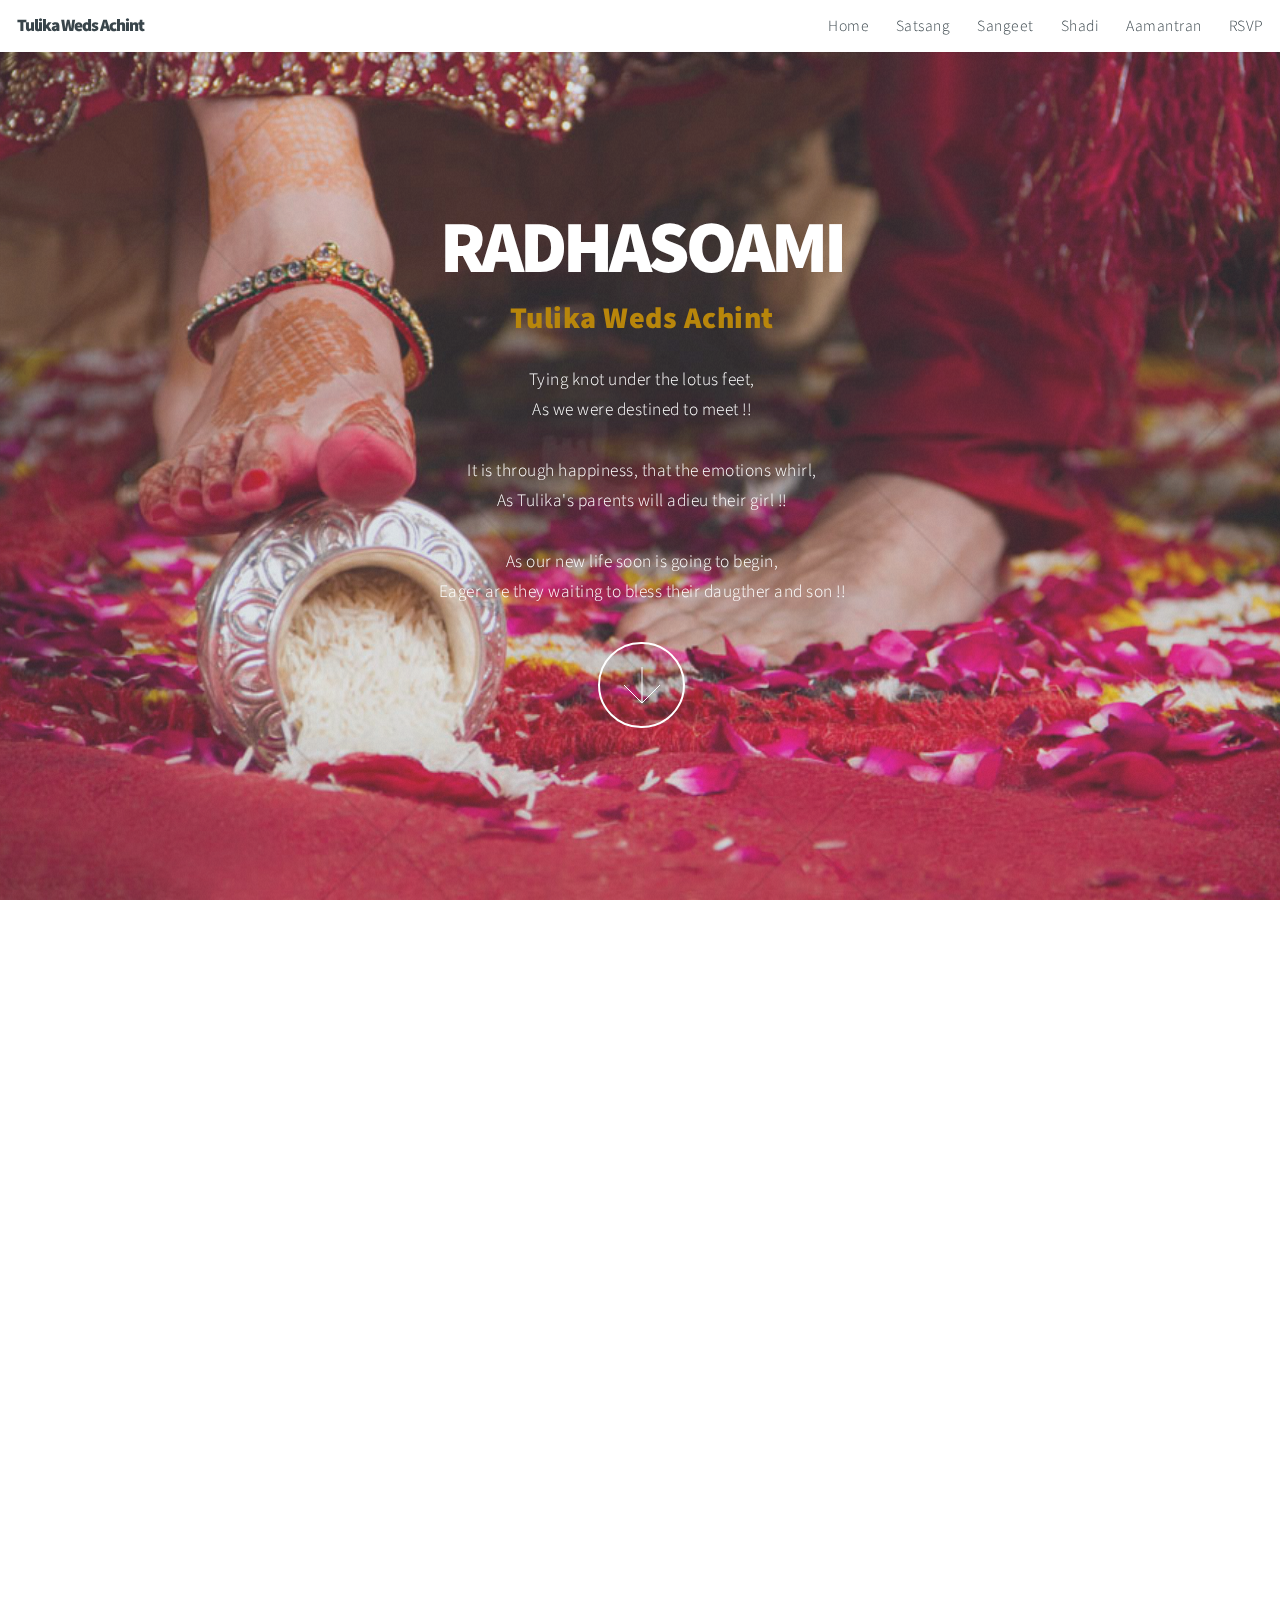
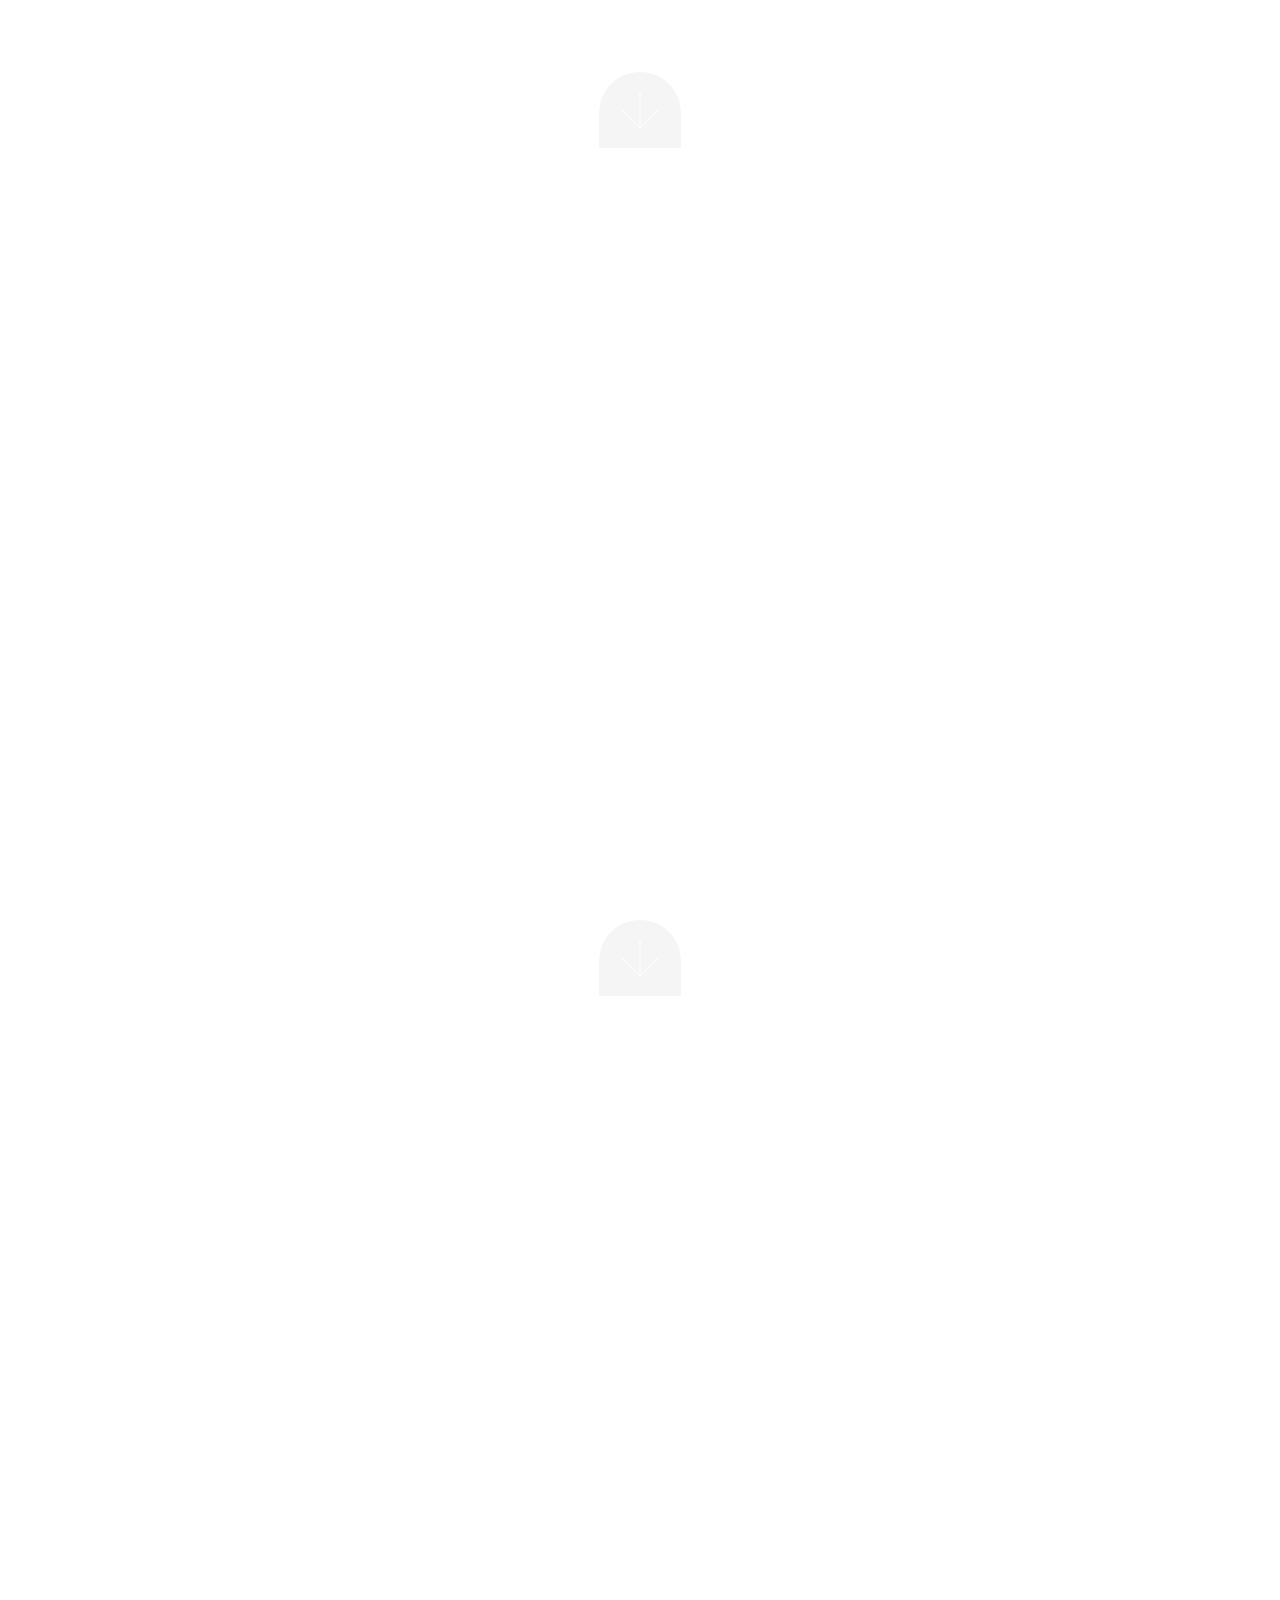
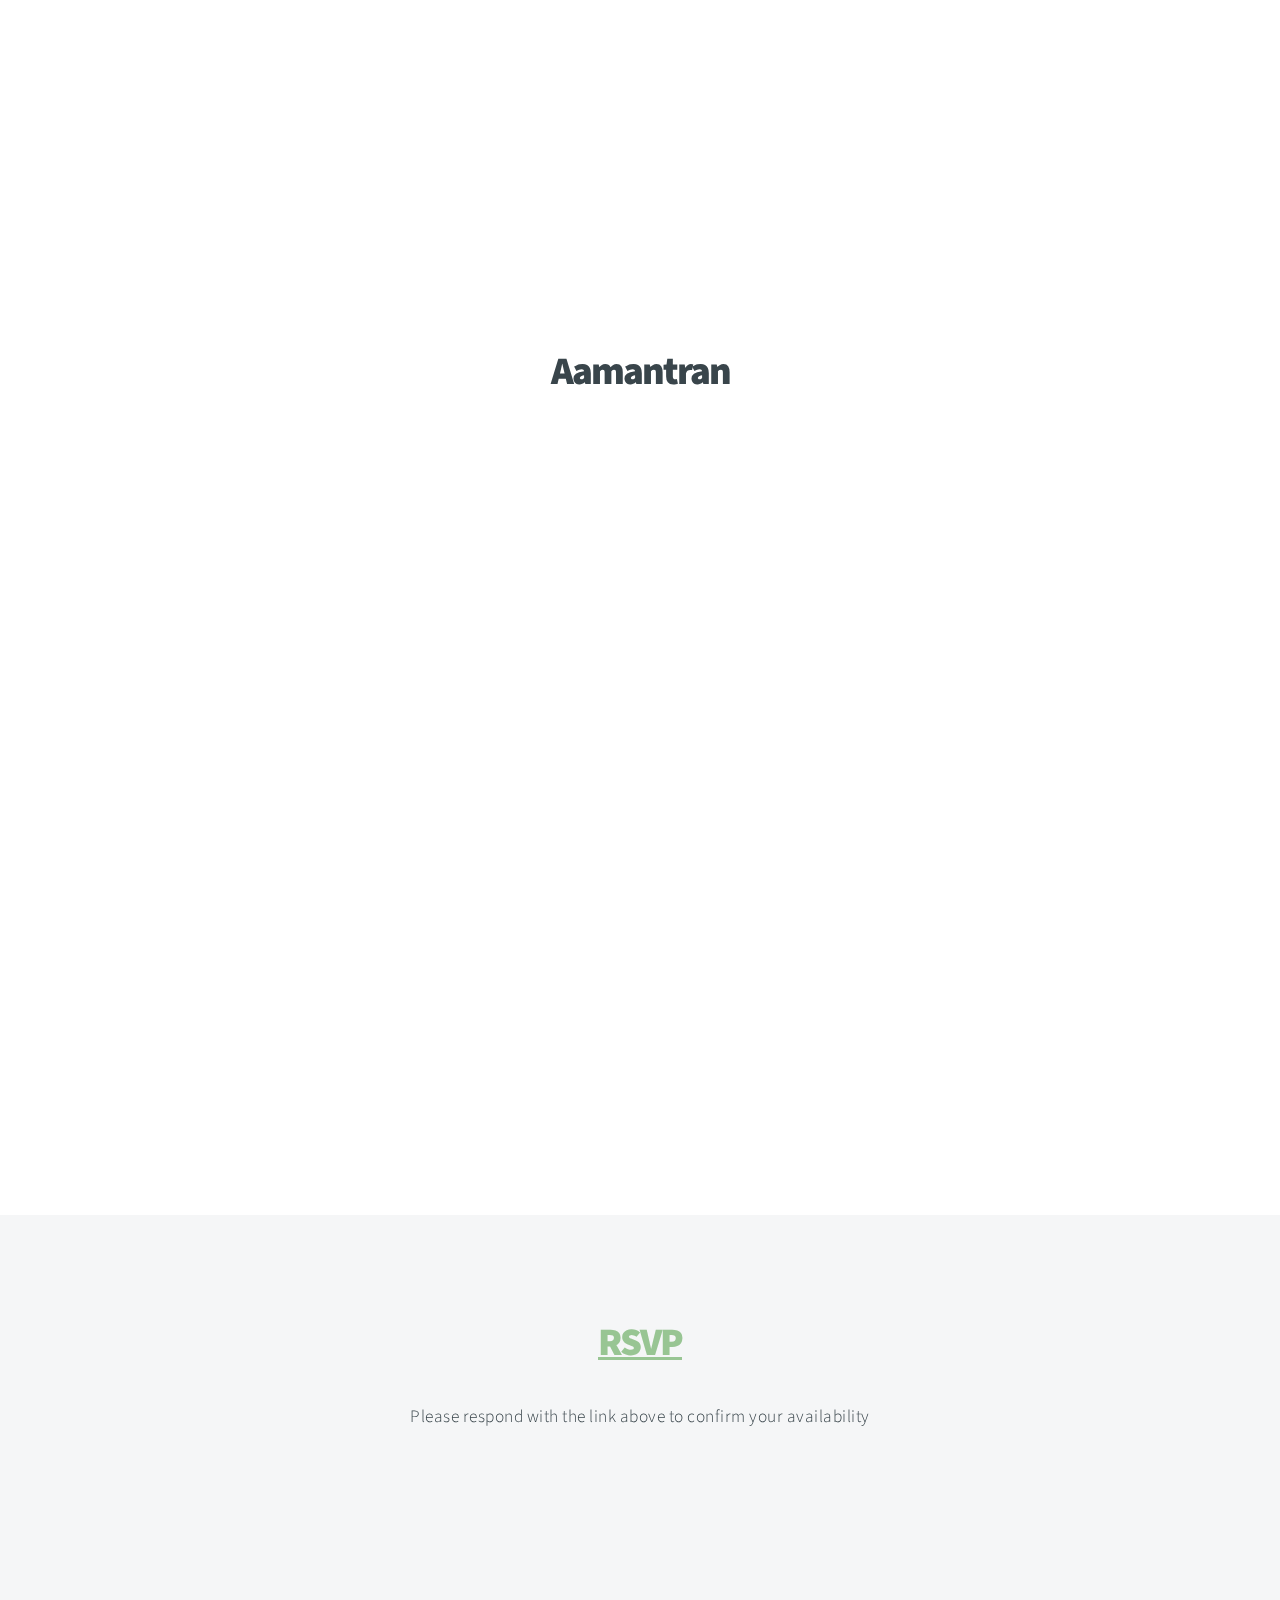
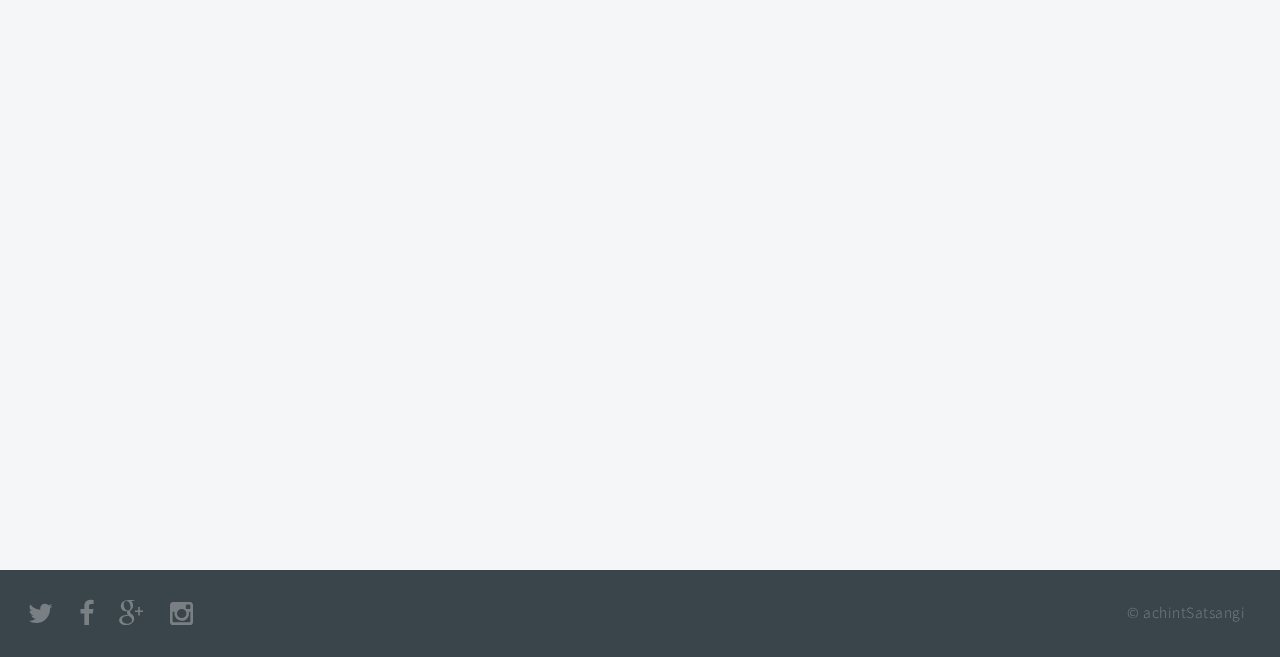
==== src/main/webapp/index.html @ 616cab56 "Year updated" ====
<!DOCTYPE HTML>
<!--
	Big Picture by HTML5 UP
	html5up.net | @n33co
	Free for personal and commercial use under the CCA 3.0 license (html5up.net/license)
-->
<html>
	<head>
		<title>Tulika weds Achint</title>
		<meta charset="utf-8" />
		<meta name="viewport" content="width=device-width, initial-scale=1" />
		<link rel="icon" type="./images/jpg" href="./images/favicon.jpg" sizes="32x32">

		<!-- for IE -->
		<link rel="icon" type="./images/jpg" href="./images/favicon.jpg" >

		<!--[if lte IE 8]><script src="assets/js/ie/html5shiv.js"></script><![endif]-->
		<link rel="stylesheet" href="assets/css/main.css" />
		<!--[if lte IE 8]><link rel="stylesheet" href="assets/css/ie8.css" /><![endif]-->
		<!--[if lte IE 9]><link rel="stylesheet" href="assets/css/ie9.css" /><![endif]-->
	</head>
    <style>
        .google-maps {
            position: relative;
            padding-bottom: 75%; // This is the aspect ratio
            height: 0;
            overflow: hidden;
        }
        .google-maps iframe {
            position: absolute;
            top: 0;
            left: 0;
            width: 100% !important;
            height: 100% !important;
        }
    </style>
	<body>

		<!-- Header -->
			<header id="header">

				<!-- Logo -->
					<h1 id="logo">Tulika Weds Achint</h1>

				<!-- Nav -->
					<nav id="nav">
						<ul>
							<li><a href="#intro">Home</a></li>
							<li><a href="#one">Satsang</a></li>
							<li><a href="#two">Sangeet</a></li>
                            <li><a href="#three">Shadi</a></li>
							<li><a href="#work">Aamantran</a></li>
							<li><a href="#contact">RSVP</a></li>
						</ul>
					</nav>

			</header>

		<!-- Intro -->
			<section id="intro" class="main style1 dark fullscreen">
				<div class="content container 75%">
					<header>
						<h2>RADHASOAMI</h2>
					</header>
					<p style="font-size: 30px; color: darkgoldenrod"><strong>Tulika Weds Achint</strong><br></p>
					<p>Tying knot under the lotus feet,<br>
					As we were destined to meet !!<br><br>
                    It is through happiness, that the emotions whirl,<br>
                    As Tulika's parents will adieu their girl !!<br><br>
                    As our new life soon is going to begin,<br>
                    Eager are they waiting to bless their daugther and son !!</p>
					<footer>
						<a href="#one" class="button style2 down">More</a>
					</footer>
				</div>
			</section>

		<!-- One -->
			<section id="one" class="main style2 right dark fullscreen">
				<div class="content box style2" style="background-color: rgba(255, 255, 255, 0.6);">
					<header>
						<h2>Satsang</h2>
					</header>
					<p>10 minutes after evening satsang<br>
                        <strong>24th March 2017</strong><br>
                        4/100, Vidyut Nagar,<br>
                        Dayalbagh, Agra - 282005<br>
                        <a style="color: blue" target="_blank" href="https://www.google.co.in/maps/place/27%C2%B013'10.3%22N+78%C2%B000'53.6%22E/@27.2195394,78.0137907,18z/data=!3m1!4b1!4m5!3m4!1s0x0:0x0!8m2!3d27.219537!4d78.014885">Location</a>
                    </p>
				</div>
				<a href="#two" class="button style2 down anchored">Next</a>
			</section>

		<!-- Two -->
			<section id="two" class="main style2 left dark fullscreen">
				<div class="content box style2" style="background-color: rgba(255, 255, 255, 0.6);">
					<header>
						<h2>Sangeet</h2>
					</header>
					<p>
                        <strong>25th March 2017</strong><br>
                        14, Adanbagh Extension<br>
                        Dayalbagh, Agra - 282005<br>
                    <a style="color: blue" target="_blank" href="https://www.google.co.in/maps/place/27%C2%B013'45.0%22N+78%C2%B000'09.7%22E/@27.2291799,78.0017893,18z/data=!3m1!4b1!4m5!3m4!1s0x0:0x0!8m2!3d27.229178!4d78.002681">Location</a>
				</div>
				<a href="#three" class="button style2 down anchored">Next</a>
			</section>

        <!-- three -->
        <section id="three" class="main style1 dark fullscreen">
            <div class="content container 75%">
                <header>
                    <h2>Shadi</h2>
                </header>
                <p>
                    <strong>26th March 2017</strong><br>
                    Venue Details,<br>
                    Dayalbagh, Agra<br></p>
                    <footer>
                        <a href="#work" class="button style2 down">More</a>
                    </footer>
            </div>
        </section>

        <!-- Work -->
			<section id="work" class="main style3 primary">
				<div class="content container">
					<header>
						<h2>Aamantran</h2>
					</header>

					<!-- Lightbox Gallery  -->
						<div class="container 75% gallery">
							<div class="row 0% images">
								<div class="6u 12u(mobile)"><a href="images/fulls/01.jpg" class="image fit from-left"><img src="images/thumbs/01.jpg" title="Image 1 Title" alt="" /></a></div>
								<div class="6u 12u(mobile)"><a href="images/fulls/02.jpg" class="image fit from-right"><img src="images/thumbs/02.jpg" title="Image 2 Title" alt="" /></a></div>
							</div>
							<div class="row 0% images">
								<div class="6u 12u(mobile)"><a href="images/fulls/03.jpg" class="image fit from-left"><img src="images/thumbs/03.jpg" title="Image 3 Title" alt="" /></a></div>
								<div class="6u 12u(mobile)"><a href="images/fulls/04.jpg" class="image fit from-right"><img src="images/thumbs/04.jpg" title="Image 4 Title" alt="" /></a></div>
							</div>
							<div class="row 0% images">
								<div class="6u 12u(mobile)"><a href="images/fulls/05.jpg" class="image fit from-left"><img src="images/thumbs/05.jpg" title="Image 5 Title" alt="" /></a></div>
								<div class="6u 12u(mobile)"><a href="images/fulls/06.jpg" class="image fit from-right"><img src="images/thumbs/06.jpg" title="Image 6 Title" alt="" /></a></div>
							</div>
						</div>

				</div>
			</section>

		<!-- Contact -->
			<section id="contact" class="main style3 secondary">
				<div class="content container">
					<header>
                        <a target="_blank" href="http://doodle.com/poll/7dbu8fg4fbx67atp"><h2>RSVP</h2></a>
					</header>
					<p>Please respond with the link above to confirm your availability</p>
                    <div class="google-maps">
                        <iframe src="https://www.google.com/maps/d/embed?mid=1TReuYpq1yU-pJYX52hJkqtYd2sU" width="640" height="480"></iframe>
                    </div>
				</div>
			</section>
		<!-- Footer -->
			<footer id="footer">

				<!-- Icons -->
					<ul class="actions">
						<li><a target="_blank" href="https://twitter.com/anaamofficial" class="icon fa-twitter"><span class="label">Twitter</span></a></li>
						<li><a target="_blank" href="https://www.facebook.com/satsangi.achint" class="icon fa-facebook"><span class="label">Facebook</span></a></li>
                        <li><a target="_blank" href="https://plus.google.com/u/0/+AchintSatsangi" class="icon fa-google-plus"><span class="label">Google+</span></a></li>
						<li><a target="_blank" href="https://www.instagram.com/achintsatsangi" class="icon fa-instagram"><span class="label">Instagram</span></a></li>
					</ul>

				<!-- Menu -->
					<ul class="menu">
						<li>&copy; achintSatsangi</li>
					</ul>

			</footer>

		<!-- Scripts -->
			<script src="assets/js/jquery.min.js"></script>
			<script src="assets/js/jquery.poptrox.min.js"></script>
			<script src="assets/js/jquery.scrolly.min.js"></script>
			<script src="assets/js/jquery.scrollex.min.js"></script>
			<script src="assets/js/skel.min.js"></script>
			<script src="assets/js/util.js"></script>
			<!--[if lte IE 8]><script src="assets/js/ie/respond.min.js"></script><![endif]-->
			<script src="assets/js/main.js"></script>
            <script>
                (function(i,s,o,g,r,a,m){i['GoogleAnalyticsObject']=r;i[r]=i[r]||function(){
                            (i[r].q=i[r].q||[]).push(arguments)},i[r].l=1*new Date();a=s.createElement(o),
                        m=s.getElementsByTagName(o)[0];a.async=1;a.src=g;m.parentNode.insertBefore(a,m)
                })(window,document,'script','https://www.google-analytics.com/analytics.js','ga');

                ga('create', 'UA-89670266-1', 'auto');
                ga('send', 'pageview');

            </script>
	</body>
</html>
---- src/main/webapp/assets/css/main.css ----
@import url("http://fonts.googleapis.com/css?family=Source+Sans+Pro:300,900");
@import url("font-awesome.min.css");

/*
	Big Picture by HTML5 UP
	html5up.net | @n33co
	Free for personal and commercial use under the CCA 3.0 license (html5up.net/license)
*/

/* Reset */

	html, body, div, span, applet, object, iframe, h1, h2, h3, h4, h5, h6, p, blockquote, pre, a, abbr, acronym, address, big, cite, code, del, dfn, em, img, ins, kbd, q, s, samp, small, strike, strong, sub, sup, tt, var, b, u, i, center, dl, dt, dd, ol, ul, li, fieldset, form, label, legend, table, caption, tbody, tfoot, thead, tr, th, td, article, aside, canvas, details, embed, figure, figcaption, footer, header, hgroup, menu, nav, output, ruby, section, summary, time, mark, audio, video {
		margin: 0;
		padding: 0;
		border: 0;
		font-size: 100%;
		font: inherit;
		vertical-align: baseline;
	}

	article, aside, details, figcaption, figure, footer, header, hgroup, menu, nav, section {
		display: block;
	}

	body {
		line-height: 1;
	}

	ol, ul {
		list-style: none;
	}

	blockquote, q {
		quotes: none;
	}

	blockquote:before, blockquote:after, q:before, q:after {
		content: '';
		content: none;
	}

	table {
		border-collapse: collapse;
		border-spacing: 0;
	}

	body {
		-webkit-text-size-adjust: none;
	}

/* Box Model */

	*, *:before, *:after {
		-moz-box-sizing: border-box;
		-webkit-box-sizing: border-box;
		box-sizing: border-box;
	}

/* Containers */

	.container {
		margin-left: auto;
		margin-right: auto;
	}

	.container.\31 25\25 {
		width: 100%;
		max-width: 1800px;
		min-width: 1440px;
	}

	.container.\37 5\25 {
		width: 1080px;
	}

	.container.\35 0\25 {
		width: 720px;
	}

	.container.\32 5\25 {
		width: 360px;
	}

	.container {
		width: 1440px;
	}

	@media screen and (max-width: 1920px) {

		.container.\31 25\25 {
			width: 100%;
			max-width: 1700px;
			min-width: 1360px;
		}

		.container.\37 5\25 {
			width: 1020px;
		}

		.container.\35 0\25 {
			width: 680px;
		}

		.container.\32 5\25 {
			width: 340px;
		}

		.container {
			width: 1360px;
		}

	}

	@media screen and (max-width: 1680px) {

		.container.\31 25\25 {
			width: 100%;
			max-width: 1500px;
			min-width: 1200px;
		}

		.container.\37 5\25 {
			width: 900px;
		}

		.container.\35 0\25 {
			width: 600px;
		}

		.container.\32 5\25 {
			width: 300px;
		}

		.container {
			width: 1200px;
		}

	}

	@media screen and (max-width: 1280px) {

		.container.\31 25\25 {
			width: 100%;
			max-width: 1200px;
			min-width: 960px;
		}

		.container.\37 5\25 {
			width: 720px;
		}

		.container.\35 0\25 {
			width: 480px;
		}

		.container.\32 5\25 {
			width: 240px;
		}

		.container {
			width: 960px;
		}

	}

	@media screen and (max-width: 1000px) {

		.container.\31 25\25 {
			width: 100%;
			max-width: 118.75%;
			min-width: 95%;
		}

		.container.\37 5\25 {
			width: 71.25%;
		}

		.container.\35 0\25 {
			width: 47.5%;
		}

		.container.\32 5\25 {
			width: 23.75%;
		}

		.container {
			width: 95%;
		}

	}

	@media screen and (max-width: 736px) {

		.container.\31 25\25 {
			width: 100%;
			max-width: 118.75%;
			min-width: 95%;
		}

		.container.\37 5\25 {
			width: 71.25%;
		}

		.container.\35 0\25 {
			width: 47.5%;
		}

		.container.\32 5\25 {
			width: 23.75%;
		}

		.container {
			width: 95%;
		}

	}

	@media screen and (max-width: 480px) {

		.container.\31 25\25 {
			width: 100%;
			max-width: 118.75%;
			min-width: 95%;
		}

		.container.\37 5\25 {
			width: 71.25%;
		}

		.container.\35 0\25 {
			width: 47.5%;
		}

		.container.\32 5\25 {
			width: 23.75%;
		}

		.container {
			width: 95% !important;
		}

	}

/* Grid */

	.row {
		border-bottom: solid 1px transparent;
		-moz-box-sizing: border-box;
		-webkit-box-sizing: border-box;
		box-sizing: border-box;
	}

	.row > * {
		float: left;
		-moz-box-sizing: border-box;
		-webkit-box-sizing: border-box;
		box-sizing: border-box;
	}

	.row:after, .row:before {
		content: '';
		display: block;
		clear: both;
		height: 0;
	}

	.row.uniform > * > :first-child {
		margin-top: 0;
	}

	.row.uniform > * > :last-child {
		margin-bottom: 0;
	}

	.row.\30 \25 > * {
		padding: 0px 0 0 0px;
	}

	.row.\30 \25 {
		margin: 0px 0 -1px 0px;
	}

	.row.uniform.\30 \25 > * {
		padding: 0px 0 0 0px;
	}

	.row.uniform.\30 \25 {
		margin: 0px 0 -1px 0px;
	}

	.row > * {
		padding: 40px 0 0 40px;
	}

	.row {
		margin: -40px 0 -1px -40px;
	}

	.row.uniform > * {
		padding: 40px 0 0 40px;
	}

	.row.uniform {
		margin: -40px 0 -1px -40px;
	}

	.row.\32 00\25 > * {
		padding: 80px 0 0 80px;
	}

	.row.\32 00\25 {
		margin: -80px 0 -1px -80px;
	}

	.row.uniform.\32 00\25 > * {
		padding: 80px 0 0 80px;
	}

	.row.uniform.\32 00\25 {
		margin: -80px 0 -1px -80px;
	}

	.row.\31 50\25 > * {
		padding: 60px 0 0 60px;
	}

	.row.\31 50\25 {
		margin: -60px 0 -1px -60px;
	}

	.row.uniform.\31 50\25 > * {
		padding: 60px 0 0 60px;
	}

	.row.uniform.\31 50\25 {
		margin: -60px 0 -1px -60px;
	}

	.row.\35 0\25 > * {
		padding: 20px 0 0 20px;
	}

	.row.\35 0\25 {
		margin: -20px 0 -1px -20px;
	}

	.row.uniform.\35 0\25 > * {
		padding: 20px 0 0 20px;
	}

	.row.uniform.\35 0\25 {
		margin: -20px 0 -1px -20px;
	}

	.row.\32 5\25 > * {
		padding: 10px 0 0 10px;
	}

	.row.\32 5\25 {
		margin: -10px 0 -1px -10px;
	}

	.row.uniform.\32 5\25 > * {
		padding: 10px 0 0 10px;
	}

	.row.uniform.\32 5\25 {
		margin: -10px 0 -1px -10px;
	}

	.\31 2u, .\31 2u\24 {
		width: 100%;
		clear: none;
		margin-left: 0;
	}

	.\31 1u, .\31 1u\24 {
		width: 91.6666666667%;
		clear: none;
		margin-left: 0;
	}

	.\31 0u, .\31 0u\24 {
		width: 83.3333333333%;
		clear: none;
		margin-left: 0;
	}

	.\39 u, .\39 u\24 {
		width: 75%;
		clear: none;
		margin-left: 0;
	}

	.\38 u, .\38 u\24 {
		width: 66.6666666667%;
		clear: none;
		margin-left: 0;
	}

	.\37 u, .\37 u\24 {
		width: 58.3333333333%;
		clear: none;
		margin-left: 0;
	}

	.\36 u, .\36 u\24 {
		width: 50%;
		clear: none;
		margin-left: 0;
	}

	.\35 u, .\35 u\24 {
		width: 41.6666666667%;
		clear: none;
		margin-left: 0;
	}

	.\34 u, .\34 u\24 {
		width: 33.3333333333%;
		clear: none;
		margin-left: 0;
	}

	.\33 u, .\33 u\24 {
		width: 25%;
		clear: none;
		margin-left: 0;
	}

	.\32 u, .\32 u\24 {
		width: 16.6666666667%;
		clear: none;
		margin-left: 0;
	}

	.\31 u, .\31 u\24 {
		width: 8.3333333333%;
		clear: none;
		margin-left: 0;
	}

	.\31 2u\24 + *,
	.\31 1u\24 + *,
	.\31 0u\24 + *,
	.\39 u\24 + *,
	.\38 u\24 + *,
	.\37 u\24 + *,
	.\36 u\24 + *,
	.\35 u\24 + *,
	.\34 u\24 + *,
	.\33 u\24 + *,
	.\32 u\24 + *,
	.\31 u\24 + * {
		clear: left;
	}

	.\-11u {
		margin-left: 91.66667%;
	}

	.\-10u {
		margin-left: 83.33333%;
	}

	.\-9u {
		margin-left: 75%;
	}

	.\-8u {
		margin-left: 66.66667%;
	}

	.\-7u {
		margin-left: 58.33333%;
	}

	.\-6u {
		margin-left: 50%;
	}

	.\-5u {
		margin-left: 41.66667%;
	}

	.\-4u {
		margin-left: 33.33333%;
	}

	.\-3u {
		margin-left: 25%;
	}

	.\-2u {
		margin-left: 16.66667%;
	}

	.\-1u {
		margin-left: 8.33333%;
	}

	@media screen and (max-width: 1920px) {

		.row > * {
			padding: 40px 0 0 40px;
		}

		.row {
			margin: -40px 0 -1px -40px;
		}

		.row.uniform > * {
			padding: 40px 0 0 40px;
		}

		.row.uniform {
			margin: -40px 0 -1px -40px;
		}

		.row.\32 00\25 > * {
			padding: 80px 0 0 80px;
		}

		.row.\32 00\25 {
			margin: -80px 0 -1px -80px;
		}

		.row.uniform.\32 00\25 > * {
			padding: 80px 0 0 80px;
		}

		.row.uniform.\32 00\25 {
			margin: -80px 0 -1px -80px;
		}

		.row.\31 50\25 > * {
			padding: 60px 0 0 60px;
		}

		.row.\31 50\25 {
			margin: -60px 0 -1px -60px;
		}

		.row.uniform.\31 50\25 > * {
			padding: 60px 0 0 60px;
		}

		.row.uniform.\31 50\25 {
			margin: -60px 0 -1px -60px;
		}

		.row.\35 0\25 > * {
			padding: 20px 0 0 20px;
		}

		.row.\35 0\25 {
			margin: -20px 0 -1px -20px;
		}

		.row.uniform.\35 0\25 > * {
			padding: 20px 0 0 20px;
		}

		.row.uniform.\35 0\25 {
			margin: -20px 0 -1px -20px;
		}

		.row.\32 5\25 > * {
			padding: 10px 0 0 10px;
		}

		.row.\32 5\25 {
			margin: -10px 0 -1px -10px;
		}

		.row.uniform.\32 5\25 > * {
			padding: 10px 0 0 10px;
		}

		.row.uniform.\32 5\25 {
			margin: -10px 0 -1px -10px;
		}

		.\31 2u\28wide\29, .\31 2u\24\28wide\29 {
			width: 100%;
			clear: none;
			margin-left: 0;
		}

		.\31 1u\28wide\29, .\31 1u\24\28wide\29 {
			width: 91.6666666667%;
			clear: none;
			margin-left: 0;
		}

		.\31 0u\28wide\29, .\31 0u\24\28wide\29 {
			width: 83.3333333333%;
			clear: none;
			margin-left: 0;
		}

		.\39 u\28wide\29, .\39 u\24\28wide\29 {
			width: 75%;
			clear: none;
			margin-left: 0;
		}

		.\38 u\28wide\29, .\38 u\24\28wide\29 {
			width: 66.6666666667%;
			clear: none;
			margin-left: 0;
		}

		.\37 u\28wide\29, .\37 u\24\28wide\29 {
			width: 58.3333333333%;
			clear: none;
			margin-left: 0;
		}

		.\36 u\28wide\29, .\36 u\24\28wide\29 {
			width: 50%;
			clear: none;
			margin-left: 0;
		}

		.\35 u\28wide\29, .\35 u\24\28wide\29 {
			width: 41.6666666667%;
			clear: none;
			margin-left: 0;
		}

		.\34 u\28wide\29, .\34 u\24\28wide\29 {
			width: 33.3333333333%;
			clear: none;
			margin-left: 0;
		}

		.\33 u\28wide\29, .\33 u\24\28wide\29 {
			width: 25%;
			clear: none;
			margin-left: 0;
		}

		.\32 u\28wide\29, .\32 u\24\28wide\29 {
			width: 16.6666666667%;
			clear: none;
			margin-left: 0;
		}

		.\31 u\28wide\29, .\31 u\24\28wide\29 {
			width: 8.3333333333%;
			clear: none;
			margin-left: 0;
		}

		.\31 2u\24\28wide\29 + *,
		.\31 1u\24\28wide\29 + *,
		.\31 0u\24\28wide\29 + *,
		.\39 u\24\28wide\29 + *,
		.\38 u\24\28wide\29 + *,
		.\37 u\24\28wide\29 + *,
		.\36 u\24\28wide\29 + *,
		.\35 u\24\28wide\29 + *,
		.\34 u\24\28wide\29 + *,
		.\33 u\24\28wide\29 + *,
		.\32 u\24\28wide\29 + *,
		.\31 u\24\28wide\29 + * {
			clear: left;
		}

		.\-11u\28wide\29 {
			margin-left: 91.66667%;
		}

		.\-10u\28wide\29 {
			margin-left: 83.33333%;
		}

		.\-9u\28wide\29 {
			margin-left: 75%;
		}

		.\-8u\28wide\29 {
			margin-left: 66.66667%;
		}

		.\-7u\28wide\29 {
			margin-left: 58.33333%;
		}

		.\-6u\28wide\29 {
			margin-left: 50%;
		}

		.\-5u\28wide\29 {
			margin-left: 41.66667%;
		}

		.\-4u\28wide\29 {
			margin-left: 33.33333%;
		}

		.\-3u\28wide\29 {
			margin-left: 25%;
		}

		.\-2u\28wide\29 {
			margin-left: 16.66667%;
		}

		.\-1u\28wide\29 {
			margin-left: 8.33333%;
		}

	}

	@media screen and (max-width: 1680px) {

		.row > * {
			padding: 40px 0 0 40px;
		}

		.row {
			margin: -40px 0 -1px -40px;
		}

		.row.uniform > * {
			padding: 40px 0 0 40px;
		}

		.row.uniform {
			margin: -40px 0 -1px -40px;
		}

		.row.\32 00\25 > * {
			padding: 80px 0 0 80px;
		}

		.row.\32 00\25 {
			margin: -80px 0 -1px -80px;
		}

		.row.uniform.\32 00\25 > * {
			padding: 80px 0 0 80px;
		}

		.row.uniform.\32 00\25 {
			margin: -80px 0 -1px -80px;
		}

		.row.\31 50\25 > * {
			padding: 60px 0 0 60px;
		}

		.row.\31 50\25 {
			margin: -60px 0 -1px -60px;
		}

		.row.uniform.\31 50\25 > * {
			padding: 60px 0 0 60px;
		}

		.row.uniform.\31 50\25 {
			margin: -60px 0 -1px -60px;
		}

		.row.\35 0\25 > * {
			padding: 20px 0 0 20px;
		}

		.row.\35 0\25 {
			margin: -20px 0 -1px -20px;
		}

		.row.uniform.\35 0\25 > * {
			padding: 20px 0 0 20px;
		}

		.row.uniform.\35 0\25 {
			margin: -20px 0 -1px -20px;
		}

		.row.\32 5\25 > * {
			padding: 10px 0 0 10px;
		}

		.row.\32 5\25 {
			margin: -10px 0 -1px -10px;
		}

		.row.uniform.\32 5\25 > * {
			padding: 10px 0 0 10px;
		}

		.row.uniform.\32 5\25 {
			margin: -10px 0 -1px -10px;
		}

		.\31 2u\28normal\29, .\31 2u\24\28normal\29 {
			width: 100%;
			clear: none;
			margin-left: 0;
		}

		.\31 1u\28normal\29, .\31 1u\24\28normal\29 {
			width: 91.6666666667%;
			clear: none;
			margin-left: 0;
		}

		.\31 0u\28normal\29, .\31 0u\24\28normal\29 {
			width: 83.3333333333%;
			clear: none;
			margin-left: 0;
		}

		.\39 u\28normal\29, .\39 u\24\28normal\29 {
			width: 75%;
			clear: none;
			margin-left: 0;
		}

		.\38 u\28normal\29, .\38 u\24\28normal\29 {
			width: 66.6666666667%;
			clear: none;
			margin-left: 0;
		}

		.\37 u\28normal\29, .\37 u\24\28normal\29 {
			width: 58.3333333333%;
			clear: none;
			margin-left: 0;
		}

		.\36 u\28normal\29, .\36 u\24\28normal\29 {
			width: 50%;
			clear: none;
			margin-left: 0;
		}

		.\35 u\28normal\29, .\35 u\24\28normal\29 {
			width: 41.6666666667%;
			clear: none;
			margin-left: 0;
		}

		.\34 u\28normal\29, .\34 u\24\28normal\29 {
			width: 33.3333333333%;
			clear: none;
			margin-left: 0;
		}

		.\33 u\28normal\29, .\33 u\24\28normal\29 {
			width: 25%;
			clear: none;
			margin-left: 0;
		}

		.\32 u\28normal\29, .\32 u\24\28normal\29 {
			width: 16.6666666667%;
			clear: none;
			margin-left: 0;
		}

		.\31 u\28normal\29, .\31 u\24\28normal\29 {
			width: 8.3333333333%;
			clear: none;
			margin-left: 0;
		}

		.\31 2u\24\28normal\29 + *,
		.\31 1u\24\28normal\29 + *,
		.\31 0u\24\28normal\29 + *,
		.\39 u\24\28normal\29 + *,
		.\38 u\24\28normal\29 + *,
		.\37 u\24\28normal\29 + *,
		.\36 u\24\28normal\29 + *,
		.\35 u\24\28normal\29 + *,
		.\34 u\24\28normal\29 + *,
		.\33 u\24\28normal\29 + *,
		.\32 u\24\28normal\29 + *,
		.\31 u\24\28normal\29 + * {
			clear: left;
		}

		.\-11u\28normal\29 {
			margin-left: 91.66667%;
		}

		.\-10u\28normal\29 {
			margin-left: 83.33333%;
		}

		.\-9u\28normal\29 {
			margin-left: 75%;
		}

		.\-8u\28normal\29 {
			margin-left: 66.66667%;
		}

		.\-7u\28normal\29 {
			margin-left: 58.33333%;
		}

		.\-6u\28normal\29 {
			margin-left: 50%;
		}

		.\-5u\28normal\29 {
			margin-left: 41.66667%;
		}

		.\-4u\28normal\29 {
			margin-left: 33.33333%;
		}

		.\-3u\28normal\29 {
			margin-left: 25%;
		}

		.\-2u\28normal\29 {
			margin-left: 16.66667%;
		}

		.\-1u\28normal\29 {
			margin-left: 8.33333%;
		}

	}

	@media screen and (max-width: 1280px) {

		.row > * {
			padding: 40px 0 0 40px;
		}

		.row {
			margin: -40px 0 -1px -40px;
		}

		.row.uniform > * {
			padding: 40px 0 0 40px;
		}

		.row.uniform {
			margin: -40px 0 -1px -40px;
		}

		.row.\32 00\25 > * {
			padding: 80px 0 0 80px;
		}

		.row.\32 00\25 {
			margin: -80px 0 -1px -80px;
		}

		.row.uniform.\32 00\25 > * {
			padding: 80px 0 0 80px;
		}

		.row.uniform.\32 00\25 {
			margin: -80px 0 -1px -80px;
		}

		.row.\31 50\25 > * {
			padding: 60px 0 0 60px;
		}

		.row.\31 50\25 {
			margin: -60px 0 -1px -60px;
		}

		.row.uniform.\31 50\25 > * {
			padding: 60px 0 0 60px;
		}

		.row.uniform.\31 50\25 {
			margin: -60px 0 -1px -60px;
		}

		.row.\35 0\25 > * {
			padding: 20px 0 0 20px;
		}

		.row.\35 0\25 {
			margin: -20px 0 -1px -20px;
		}

		.row.uniform.\35 0\25 > * {
			padding: 20px 0 0 20px;
		}

		.row.uniform.\35 0\25 {
			margin: -20px 0 -1px -20px;
		}

		.row.\32 5\25 > * {
			padding: 10px 0 0 10px;
		}

		.row.\32 5\25 {
			margin: -10px 0 -1px -10px;
		}

		.row.uniform.\32 5\25 > * {
			padding: 10px 0 0 10px;
		}

		.row.uniform.\32 5\25 {
			margin: -10px 0 -1px -10px;
		}

		.\31 2u\28narrow\29, .\31 2u\24\28narrow\29 {
			width: 100%;
			clear: none;
			margin-left: 0;
		}

		.\31 1u\28narrow\29, .\31 1u\24\28narrow\29 {
			width: 91.6666666667%;
			clear: none;
			margin-left: 0;
		}

		.\31 0u\28narrow\29, .\31 0u\24\28narrow\29 {
			width: 83.3333333333%;
			clear: none;
			margin-left: 0;
		}

		.\39 u\28narrow\29, .\39 u\24\28narrow\29 {
			width: 75%;
			clear: none;
			margin-left: 0;
		}

		.\38 u\28narrow\29, .\38 u\24\28narrow\29 {
			width: 66.6666666667%;
			clear: none;
			margin-left: 0;
		}

		.\37 u\28narrow\29, .\37 u\24\28narrow\29 {
			width: 58.3333333333%;
			clear: none;
			margin-left: 0;
		}

		.\36 u\28narrow\29, .\36 u\24\28narrow\29 {
			width: 50%;
			clear: none;
			margin-left: 0;
		}

		.\35 u\28narrow\29, .\35 u\24\28narrow\29 {
			width: 41.6666666667%;
			clear: none;
			margin-left: 0;
		}

		.\34 u\28narrow\29, .\34 u\24\28narrow\29 {
			width: 33.3333333333%;
			clear: none;
			margin-left: 0;
		}

		.\33 u\28narrow\29, .\33 u\24\28narrow\29 {
			width: 25%;
			clear: none;
			margin-left: 0;
		}

		.\32 u\28narrow\29, .\32 u\24\28narrow\29 {
			width: 16.6666666667%;
			clear: none;
			margin-left: 0;
		}

		.\31 u\28narrow\29, .\31 u\24\28narrow\29 {
			width: 8.3333333333%;
			clear: none;
			margin-left: 0;
		}

		.\31 2u\24\28narrow\29 + *,
		.\31 1u\24\28narrow\29 + *,
		.\31 0u\24\28narrow\29 + *,
		.\39 u\24\28narrow\29 + *,
		.\38 u\24\28narrow\29 + *,
		.\37 u\24\28narrow\29 + *,
		.\36 u\24\28narrow\29 + *,
		.\35 u\24\28narrow\29 + *,
		.\34 u\24\28narrow\29 + *,
		.\33 u\24\28narrow\29 + *,
		.\32 u\24\28narrow\29 + *,
		.\31 u\24\28narrow\29 + * {
			clear: left;
		}

		.\-11u\28narrow\29 {
			margin-left: 91.66667%;
		}

		.\-10u\28narrow\29 {
			margin-left: 83.33333%;
		}

		.\-9u\28narrow\29 {
			margin-left: 75%;
		}

		.\-8u\28narrow\29 {
			margin-left: 66.66667%;
		}

		.\-7u\28narrow\29 {
			margin-left: 58.33333%;
		}

		.\-6u\28narrow\29 {
			margin-left: 50%;
		}

		.\-5u\28narrow\29 {
			margin-left: 41.66667%;
		}

		.\-4u\28narrow\29 {
			margin-left: 33.33333%;
		}

		.\-3u\28narrow\29 {
			margin-left: 25%;
		}

		.\-2u\28narrow\29 {
			margin-left: 16.66667%;
		}

		.\-1u\28narrow\29 {
			margin-left: 8.33333%;
		}

	}

	@media screen and (max-width: 1000px) {

		.row > * {
			padding: 40px 0 0 40px;
		}

		.row {
			margin: -40px 0 -1px -40px;
		}

		.row.uniform > * {
			padding: 40px 0 0 40px;
		}

		.row.uniform {
			margin: -40px 0 -1px -40px;
		}

		.row.\32 00\25 > * {
			padding: 80px 0 0 80px;
		}

		.row.\32 00\25 {
			margin: -80px 0 -1px -80px;
		}

		.row.uniform.\32 00\25 > * {
			padding: 80px 0 0 80px;
		}

		.row.uniform.\32 00\25 {
			margin: -80px 0 -1px -80px;
		}

		.row.\31 50\25 > * {
			padding: 60px 0 0 60px;
		}

		.row.\31 50\25 {
			margin: -60px 0 -1px -60px;
		}

		.row.uniform.\31 50\25 > * {
			padding: 60px 0 0 60px;
		}

		.row.uniform.\31 50\25 {
			margin: -60px 0 -1px -60px;
		}

		.row.\35 0\25 > * {
			padding: 20px 0 0 20px;
		}

		.row.\35 0\25 {
			margin: -20px 0 -1px -20px;
		}

		.row.uniform.\35 0\25 > * {
			padding: 20px 0 0 20px;
		}

		.row.uniform.\35 0\25 {
			margin: -20px 0 -1px -20px;
		}

		.row.\32 5\25 > * {
			padding: 10px 0 0 10px;
		}

		.row.\32 5\25 {
			margin: -10px 0 -1px -10px;
		}

		.row.uniform.\32 5\25 > * {
			padding: 10px 0 0 10px;
		}

		.row.uniform.\32 5\25 {
			margin: -10px 0 -1px -10px;
		}

		.\31 2u\28narrower\29, .\31 2u\24\28narrower\29 {
			width: 100%;
			clear: none;
			margin-left: 0;
		}

		.\31 1u\28narrower\29, .\31 1u\24\28narrower\29 {
			width: 91.6666666667%;
			clear: none;
			margin-left: 0;
		}

		.\31 0u\28narrower\29, .\31 0u\24\28narrower\29 {
			width: 83.3333333333%;
			clear: none;
			margin-left: 0;
		}

		.\39 u\28narrower\29, .\39 u\24\28narrower\29 {
			width: 75%;
			clear: none;
			margin-left: 0;
		}

		.\38 u\28narrower\29, .\38 u\24\28narrower\29 {
			width: 66.6666666667%;
			clear: none;
			margin-left: 0;
		}

		.\37 u\28narrower\29, .\37 u\24\28narrower\29 {
			width: 58.3333333333%;
			clear: none;
			margin-left: 0;
		}

		.\36 u\28narrower\29, .\36 u\24\28narrower\29 {
			width: 50%;
			clear: none;
			margin-left: 0;
		}

		.\35 u\28narrower\29, .\35 u\24\28narrower\29 {
			width: 41.6666666667%;
			clear: none;
			margin-left: 0;
		}

		.\34 u\28narrower\29, .\34 u\24\28narrower\29 {
			width: 33.3333333333%;
			clear: none;
			margin-left: 0;
		}

		.\33 u\28narrower\29, .\33 u\24\28narrower\29 {
			width: 25%;
			clear: none;
			margin-left: 0;
		}

		.\32 u\28narrower\29, .\32 u\24\28narrower\29 {
			width: 16.6666666667%;
			clear: none;
			margin-left: 0;
		}

		.\31 u\28narrower\29, .\31 u\24\28narrower\29 {
			width: 8.3333333333%;
			clear: none;
			margin-left: 0;
		}

		.\31 2u\24\28narrower\29 + *,
		.\31 1u\24\28narrower\29 + *,
		.\31 0u\24\28narrower\29 + *,
		.\39 u\24\28narrower\29 + *,
		.\38 u\24\28narrower\29 + *,
		.\37 u\24\28narrower\29 + *,
		.\36 u\24\28narrower\29 + *,
		.\35 u\24\28narrower\29 + *,
		.\34 u\24\28narrower\29 + *,
		.\33 u\24\28narrower\29 + *,
		.\32 u\24\28narrower\29 + *,
		.\31 u\24\28narrower\29 + * {
			clear: left;
		}

		.\-11u\28narrower\29 {
			margin-left: 91.66667%;
		}

		.\-10u\28narrower\29 {
			margin-left: 83.33333%;
		}

		.\-9u\28narrower\29 {
			margin-left: 75%;
		}

		.\-8u\28narrower\29 {
			margin-left: 66.66667%;
		}

		.\-7u\28narrower\29 {
			margin-left: 58.33333%;
		}

		.\-6u\28narrower\29 {
			margin-left: 50%;
		}

		.\-5u\28narrower\29 {
			margin-left: 41.66667%;
		}

		.\-4u\28narrower\29 {
			margin-left: 33.33333%;
		}

		.\-3u\28narrower\29 {
			margin-left: 25%;
		}

		.\-2u\28narrower\29 {
			margin-left: 16.66667%;
		}

		.\-1u\28narrower\29 {
			margin-left: 8.33333%;
		}

	}

	@media screen and (max-width: 736px) {

		.row > * {
			padding: 20px 0 0 20px;
		}

		.row {
			margin: -20px 0 -1px -20px;
		}

		.row.uniform > * {
			padding: 20px 0 0 20px;
		}

		.row.uniform {
			margin: -20px 0 -1px -20px;
		}

		.row.\32 00\25 > * {
			padding: 40px 0 0 40px;
		}

		.row.\32 00\25 {
			margin: -40px 0 -1px -40px;
		}

		.row.uniform.\32 00\25 > * {
			padding: 40px 0 0 40px;
		}

		.row.uniform.\32 00\25 {
			margin: -40px 0 -1px -40px;
		}

		.row.\31 50\25 > * {
			padding: 30px 0 0 30px;
		}

		.row.\31 50\25 {
			margin: -30px 0 -1px -30px;
		}

		.row.uniform.\31 50\25 > * {
			padding: 30px 0 0 30px;
		}

		.row.uniform.\31 50\25 {
			margin: -30px 0 -1px -30px;
		}

		.row.\35 0\25 > * {
			padding: 10px 0 0 10px;
		}

		.row.\35 0\25 {
			margin: -10px 0 -1px -10px;
		}

		.row.uniform.\35 0\25 > * {
			padding: 10px 0 0 10px;
		}

		.row.uniform.\35 0\25 {
			margin: -10px 0 -1px -10px;
		}

		.row.\32 5\25 > * {
			padding: 5px 0 0 5px;
		}

		.row.\32 5\25 {
			margin: -5px 0 -1px -5px;
		}

		.row.uniform.\32 5\25 > * {
			padding: 5px 0 0 5px;
		}

		.row.uniform.\32 5\25 {
			margin: -5px 0 -1px -5px;
		}

		.\31 2u\28mobile\29, .\31 2u\24\28mobile\29 {
			width: 100%;
			clear: none;
			margin-left: 0;
		}

		.\31 1u\28mobile\29, .\31 1u\24\28mobile\29 {
			width: 91.6666666667%;
			clear: none;
			margin-left: 0;
		}

		.\31 0u\28mobile\29, .\31 0u\24\28mobile\29 {
			width: 83.3333333333%;
			clear: none;
			margin-left: 0;
		}

		.\39 u\28mobile\29, .\39 u\24\28mobile\29 {
			width: 75%;
			clear: none;
			margin-left: 0;
		}

		.\38 u\28mobile\29, .\38 u\24\28mobile\29 {
			width: 66.6666666667%;
			clear: none;
			margin-left: 0;
		}

		.\37 u\28mobile\29, .\37 u\24\28mobile\29 {
			width: 58.3333333333%;
			clear: none;
			margin-left: 0;
		}

		.\36 u\28mobile\29, .\36 u\24\28mobile\29 {
			width: 50%;
			clear: none;
			margin-left: 0;
		}

		.\35 u\28mobile\29, .\35 u\24\28mobile\29 {
			width: 41.6666666667%;
			clear: none;
			margin-left: 0;
		}

		.\34 u\28mobile\29, .\34 u\24\28mobile\29 {
			width: 33.3333333333%;
			clear: none;
			margin-left: 0;
		}

		.\33 u\28mobile\29, .\33 u\24\28mobile\29 {
			width: 25%;
			clear: none;
			margin-left: 0;
		}

		.\32 u\28mobile\29, .\32 u\24\28mobile\29 {
			width: 16.6666666667%;
			clear: none;
			margin-left: 0;
		}

		.\31 u\28mobile\29, .\31 u\24\28mobile\29 {
			width: 8.3333333333%;
			clear: none;
			margin-left: 0;
		}

		.\31 2u\24\28mobile\29 + *,
		.\31 1u\24\28mobile\29 + *,
		.\31 0u\24\28mobile\29 + *,
		.\39 u\24\28mobile\29 + *,
		.\38 u\24\28mobile\29 + *,
		.\37 u\24\28mobile\29 + *,
		.\36 u\24\28mobile\29 + *,
		.\35 u\24\28mobile\29 + *,
		.\34 u\24\28mobile\29 + *,
		.\33 u\24\28mobile\29 + *,
		.\32 u\24\28mobile\29 + *,
		.\31 u\24\28mobile\29 + * {
			clear: left;
		}

		.\-11u\28mobile\29 {
			margin-left: 91.66667%;
		}

		.\-10u\28mobile\29 {
			margin-left: 83.33333%;
		}

		.\-9u\28mobile\29 {
			margin-left: 75%;
		}

		.\-8u\28mobile\29 {
			margin-left: 66.66667%;
		}

		.\-7u\28mobile\29 {
			margin-left: 58.33333%;
		}

		.\-6u\28mobile\29 {
			margin-left: 50%;
		}

		.\-5u\28mobile\29 {
			margin-left: 41.66667%;
		}

		.\-4u\28mobile\29 {
			margin-left: 33.33333%;
		}

		.\-3u\28mobile\29 {
			margin-left: 25%;
		}

		.\-2u\28mobile\29 {
			margin-left: 16.66667%;
		}

		.\-1u\28mobile\29 {
			margin-left: 8.33333%;
		}

	}

	@media screen and (max-width: 480px) {

		.row > * {
			padding: 20px 0 0 20px;
		}

		.row {
			margin: -20px 0 -1px -20px;
		}

		.row.uniform > * {
			padding: 20px 0 0 20px;
		}

		.row.uniform {
			margin: -20px 0 -1px -20px;
		}

		.row.\32 00\25 > * {
			padding: 40px 0 0 40px;
		}

		.row.\32 00\25 {
			margin: -40px 0 -1px -40px;
		}

		.row.uniform.\32 00\25 > * {
			padding: 40px 0 0 40px;
		}

		.row.uniform.\32 00\25 {
			margin: -40px 0 -1px -40px;
		}

		.row.\31 50\25 > * {
			padding: 30px 0 0 30px;
		}

		.row.\31 50\25 {
			margin: -30px 0 -1px -30px;
		}

		.row.uniform.\31 50\25 > * {
			padding: 30px 0 0 30px;
		}

		.row.uniform.\31 50\25 {
			margin: -30px 0 -1px -30px;
		}

		.row.\35 0\25 > * {
			padding: 10px 0 0 10px;
		}

		.row.\35 0\25 {
			margin: -10px 0 -1px -10px;
		}

		.row.uniform.\35 0\25 > * {
			padding: 10px 0 0 10px;
		}

		.row.uniform.\35 0\25 {
			margin: -10px 0 -1px -10px;
		}

		.row.\32 5\25 > * {
			padding: 5px 0 0 5px;
		}

		.row.\32 5\25 {
			margin: -5px 0 -1px -5px;
		}

		.row.uniform.\32 5\25 > * {
			padding: 5px 0 0 5px;
		}

		.row.uniform.\32 5\25 {
			margin: -5px 0 -1px -5px;
		}

		.\31 2u\28mobilenarrow\29, .\31 2u\24\28mobilenarrow\29 {
			width: 100%;
			clear: none;
			margin-left: 0;
		}

		.\31 1u\28mobilenarrow\29, .\31 1u\24\28mobilenarrow\29 {
			width: 91.6666666667%;
			clear: none;
			margin-left: 0;
		}

		.\31 0u\28mobilenarrow\29, .\31 0u\24\28mobilenarrow\29 {
			width: 83.3333333333%;
			clear: none;
			margin-left: 0;
		}

		.\39 u\28mobilenarrow\29, .\39 u\24\28mobilenarrow\29 {
			width: 75%;
			clear: none;
			margin-left: 0;
		}

		.\38 u\28mobilenarrow\29, .\38 u\24\28mobilenarrow\29 {
			width: 66.6666666667%;
			clear: none;
			margin-left: 0;
		}

		.\37 u\28mobilenarrow\29, .\37 u\24\28mobilenarrow\29 {
			width: 58.3333333333%;
			clear: none;
			margin-left: 0;
		}

		.\36 u\28mobilenarrow\29, .\36 u\24\28mobilenarrow\29 {
			width: 50%;
			clear: none;
			margin-left: 0;
		}

		.\35 u\28mobilenarrow\29, .\35 u\24\28mobilenarrow\29 {
			width: 41.6666666667%;
			clear: none;
			margin-left: 0;
		}

		.\34 u\28mobilenarrow\29, .\34 u\24\28mobilenarrow\29 {
			width: 33.3333333333%;
			clear: none;
			margin-left: 0;
		}

		.\33 u\28mobilenarrow\29, .\33 u\24\28mobilenarrow\29 {
			width: 25%;
			clear: none;
			margin-left: 0;
		}

		.\32 u\28mobilenarrow\29, .\32 u\24\28mobilenarrow\29 {
			width: 16.6666666667%;
			clear: none;
			margin-left: 0;
		}

		.\31 u\28mobilenarrow\29, .\31 u\24\28mobilenarrow\29 {
			width: 8.3333333333%;
			clear: none;
			margin-left: 0;
		}

		.\31 2u\24\28mobilenarrow\29 + *,
		.\31 1u\24\28mobilenarrow\29 + *,
		.\31 0u\24\28mobilenarrow\29 + *,
		.\39 u\24\28mobilenarrow\29 + *,
		.\38 u\24\28mobilenarrow\29 + *,
		.\37 u\24\28mobilenarrow\29 + *,
		.\36 u\24\28mobilenarrow\29 + *,
		.\35 u\24\28mobilenarrow\29 + *,
		.\34 u\24\28mobilenarrow\29 + *,
		.\33 u\24\28mobilenarrow\29 + *,
		.\32 u\24\28mobilenarrow\29 + *,
		.\31 u\24\28mobilenarrow\29 + * {
			clear: left;
		}

		.\-11u\28mobilenarrow\29 {
			margin-left: 91.66667%;
		}

		.\-10u\28mobilenarrow\29 {
			margin-left: 83.33333%;
		}

		.\-9u\28mobilenarrow\29 {
			margin-left: 75%;
		}

		.\-8u\28mobilenarrow\29 {
			margin-left: 66.66667%;
		}

		.\-7u\28mobilenarrow\29 {
			margin-left: 58.33333%;
		}

		.\-6u\28mobilenarrow\29 {
			margin-left: 50%;
		}

		.\-5u\28mobilenarrow\29 {
			margin-left: 41.66667%;
		}

		.\-4u\28mobilenarrow\29 {
			margin-left: 33.33333%;
		}

		.\-3u\28mobilenarrow\29 {
			margin-left: 25%;
		}

		.\-2u\28mobilenarrow\29 {
			margin-left: 16.66667%;
		}

		.\-1u\28mobilenarrow\29 {
			margin-left: 8.33333%;
		}

	}

/* Basic */

	@-ms-viewport {
		width: device-width;
	}

	html {
		height: 100%;
	}

	body {
		background: #fff;
		height: 100%;
		font-family: 'Source Sans Pro', sans-serif;
		font-weight: 300;
		font-size: 18pt;
		line-height: 1.75em;
		color: #39454b;
		letter-spacing: 0.5px;
	}

		body.is-loading *, body.is-resizing * {
			-moz-transition: none !important;
			-webkit-transition: none !important;
			-ms-transition: none !important;
			transition: none !important;
			-moz-animation: none !important;
			-webkit-animation: none !important;
			-ms-animation: none !important;
			animation: none !important;
		}

	input, textarea, select {
		font-family: 'Source Sans Pro', sans-serif;
		font-weight: 300;
		font-size: 18pt;
		line-height: 1.75em;
		color: #39454b;
		letter-spacing: 0.5px;
	}

	h1, h2, h3, h4, h5, h6 {
		font-weight: 900;
		color: inherit;
	}

	h1 a, h2 a, h3 a, h4 a, h5 a, h6 a {
		color: inherit;
		text-decoration: none;
	}

	h2 {
		font-size: 2.25em;
		letter-spacing: -2px;
		line-height: 1.25em;
	}

	strong, b {
		font-weight: 900;
		color: inherit;
	}

	em, i {
		font-style: italic;
	}

	a {
		-moz-transition: all 0.2s ease-in-out, color 0.2s ease-in-out;
		-webkit-transition: all 0.2s ease-in-out, color 0.2s ease-in-out;
		-ms-transition: all 0.2s ease-in-out, color 0.2s ease-in-out;
		transition: all 0.2s ease-in-out, color 0.2s ease-in-out;
		color: #98c593;
	}

	sub {
		position: relative;
		top: 0.5em;
		font-size: 0.8em;
	}

	sup {
		position: relative;
		top: -0.5em;
		font-size: 0.8em;
	}

	hr {
		border: 0;
		border-top: solid 1px #ddd;
	}

	blockquote {
		border-left: solid 0.5em #ddd;
		padding: 1em 0 1em 2em;
		font-style: italic;
	}

	p, ul, ol, dl, table {
		margin-bottom: 1em;
	}

	header {
		margin-bottom: 1em;
	}

		header p {
			display: block;
			margin: 1em 0 0 0;
			padding: 0 0 0.5em 0;
		}

	footer {
		margin-top: 2em;
	}

	br.clear {
		clear: both;
	}

/* Sections/Article */

	section, article {
		margin-bottom: 3em;
	}

	section > :last-child,
	article > :last-child,
	section > .content > :last-child,
	article > .content > :last-child,
	section:last-child,
	article:last-child {
		margin-bottom: 0;
	}

	.row > section, .row > article {
		margin-bottom: 0;
	}

/* Image */

	.image {
		position: relative;
		display: inline-block;
	}

		.image:before {
			content: '';
			position: absolute;
			left: 0;
			top: 0;
			width: 100%;
			height: 100%;
			background: url("images/overlay.png");
		}

		.image img {
			display: block;
			width: 100%;
		}

		.image.featured {
			display: block;
			width: 100%;
			margin: 0 0 2em 0;
		}

		.image.fit {
			display: block;
			width: 100%;
		}

		.image.left {
			float: left;
			margin: 0 2em 2em 0;
		}

		.image.centered {
			display: block;
			margin: 0 0 2em 0;
		}

			.image.centered img {
				margin: 0 auto;
				width: auto;
			}

/* List */

	ul.default {
		list-style: disc;
		padding-left: 1em;
	}

		ul.default li {
			padding-left: 0.5em;
		}

	ul.icons {
		cursor: default;
	}

		ul.icons li {
			display: inline-block;
		}

		ul.icons a {
			display: inline-block;
			width: 2em;
			height: 2em;
			line-height: 2em;
			text-align: center;
			border: 0;
		}

	ul.menu {
		cursor: default;
	}

		ul.menu li {
			display: inline-block;
			line-height: 1em;
			border-left: solid 1px rgba(145, 146, 147, 0.25);
			padding: 0 0 0 0.5em;
			margin: 0 0 0 0.5em;
		}

			ul.menu li:first-child {
				border-left: 0;
				padding-left: 0;
				margin-left: 0;
			}

	ul.actions {
		cursor: default;
	}

		ul.actions li {
			display: inline-block;
			margin: 0 0 0 0.5em;
		}

			ul.actions li:first-child {
				margin-left: 0;
			}

	ol.default {
		list-style: decimal;
		padding-left: 1.25em;
	}

		ol.default li {
			padding-left: 0.25em;
		}

/* Form */

	form label {
		display: block;
	}

	form input[type="text"],
	form input[type="email"],
	form input[type="password"],
	form select,
	form textarea {
		-moz-appearance: none;
		-webkit-appearance: none;
		-ms-appearance: none;
		appearance: none;
		-moz-transition: all 0.2s ease-in-out, color 0.2s ease-in-out;
		-webkit-transition: all 0.2s ease-in-out, color 0.2s ease-in-out;
		-ms-transition: all 0.2s ease-in-out, color 0.2s ease-in-out;
		transition: all 0.2s ease-in-out, color 0.2s ease-in-out;
		display: block;
		width: 100%;
		padding: 0.65em 0.75em;
		background: none;
		border: solid 2px rgba(185, 186, 187, 0.25);
		color: inherit;
		border-radius: 0.5em;
		outline: none;
	}

		form input[type="text"]:focus,
		form input[type="email"]:focus,
		form input[type="password"]:focus,
		form select:focus,
		form textarea:focus {
			border-color: #9ac8e9;
		}

	form input[type="text"],
	form input[type="email"],
	form input[type="password"] {
		line-height: 1.35em;
	}

	form select {
		line-height: 1.35em;
	}

	form textarea {
		min-height: 8em;
	}

	form .formerize-placeholder,
	form ::-webkit-input-placeholder,
	form :-moz-placeholder,
	form ::-moz-placeholder,
	form :-ms-input-placeholder {
		color: rgba(145, 146, 147, 0.85) !important;
	}

	form ::-moz-focus-inner {
		border: 0;
	}

/* Table */

	table {
		width: 100%;
	}

		table.default {
			width: 100%;
		}

			table.default tbody tr:nth-child(2n+2) {
				background: #f4f4f4;
			}

			table.default td {
				padding: 0.5em 1em 0.5em 1em;
			}

			table.default th {
				text-align: left;
				font-weight: 900;
				padding: 0.5em 1em 0.5em 1em;
			}

			table.default thead {
				background: #444;
				color: #fff;
			}

			table.default tfoot {
				background: #eee;
			}

/* Button */

	input[type="button"],
	input[type="submit"],
	input[type="reset"],
	.button,
	button {
		-moz-appearance: none;
		-webkit-appearance: none;
		-ms-appearance: none;
		appearance: none;
		-moz-transition: all 0.2s ease-in-out;
		-webkit-transition: all 0.2s ease-in-out;
		-ms-transition: all 0.2s ease-in-out;
		transition: all 0.2s ease-in-out;
		background-color: #98c593;
		border: 0;
		border-radius: 3.5em;
		color: #fff;
		cursor: pointer;
		display: inline-block;
		height: 3.5em;
		line-height: 3.5em;
		outline: 0;
		padding: 0 2em 0 2em;
		position: relative;
		text-align: center;
		text-decoration: none;
	}

		input[type="button"].down,
		input[type="submit"].down,
		input[type="reset"].down,
		.button.down,
		button.down {
			width: 5em;
			height: 5em;
			line-height: 4.5em;
			padding: 0;
			background-image: url("images/dark-arrow.svg");
			background-position: center center;
			background-repeat: no-repeat;
			text-indent: -10em;
			overflow: hidden;
		}

			input[type="button"].down.anchored,
			input[type="submit"].down.anchored,
			input[type="reset"].down.anchored,
			.button.down.anchored,
			button.down.anchored {
				bottom: 0;
				border-bottom: 0;
				border-radius: 3em 3em 0 0;
				height: 4.5em;
				margin-left: -2.5em;
			}

		input[type="button"].anchored,
		input[type="submit"].anchored,
		input[type="reset"].anchored,
		.button.anchored,
		button.anchored {
			position: absolute;
			left: 50%;
		}

		input[type="button"]:hover,
		input[type="submit"]:hover,
		input[type="reset"]:hover,
		.button:hover,
		button:hover {
			background-color: #a8d5a3;
		}

		input[type="button"]:active,
		input[type="submit"]:active,
		input[type="reset"]:active,
		.button:active,
		button:active {
			background-color: #88b583;
		}

		input[type="button"].style2,
		input[type="submit"].style2,
		input[type="reset"].style2,
		.button.style2,
		button.style2 {
			background-color: transparent;
			border: solid 2px #e5e6e7;
			color: inherit;
		}

			input[type="button"].style2:hover,
			input[type="submit"].style2:hover,
			input[type="reset"].style2:hover,
			.button.style2:hover,
			button.style2:hover {
				background-color: rgba(145, 146, 147, 0.035);
			}

			input[type="button"].style2.down,
			input[type="submit"].style2.down,
			input[type="reset"].style2.down,
			.button.style2.down,
			button.style2.down {
				background-image: url("images/arrow.svg");
			}

/* Box */

	.box {
		background: #fff;
		color: #39454b;
		padding: 2em;
	}

		.box.style2 {
			padding: 3.5em 2.5em 3.5em 2.5em;
		}

/* Main */

	.main {
		position: relative;
		margin: 0;
		overflow-x: hidden;
	}

		.main.fullscreen {
			height: 100%;
		}

		.main.style1 {
			text-align: center;
			padding: 3em 0 3em 0;
		}

			.main.style1 h2 {
				font-size: 4.25em;
				line-height: 1em;
				letter-spacing: -4px;
			}

			.main.style1:before {
				content: '';
				display: inline-block;
				vertical-align: middle;
				height: 100%;
			}

			.main.style1 .content {
				-moz-transition: all 1s ease;
				-webkit-transition: all 1s ease;
				-ms-transition: all 1s ease;
				transition: all 1s ease;
				-moz-transform: translateZ(0);
				-webkit-transform: translateZ(0);
				-ms-transform: translateZ(0);
				transform: translateZ(0);
				opacity: 1.0;
				display: inline-block;
				vertical-align: middle;
			}

			.main.style1.inactive .content {
				opacity: 0;
			}

		.main.style2 {
			padding: 3em 0 3em 0;
			overflow: hidden;
		}

			.main.style2 .content {
				-moz-transition: all 1s ease;
				-webkit-transition: all 1s ease;
				-ms-transition: all 1s ease;
				transition: all 1s ease;
				-moz-transform: translateZ(0);
				-webkit-transform: translateZ(0);
				-ms-transform: translateZ(0);
				transform: translateZ(0);
				position: relative;
				width: 35%;
				display: inline-block;
				vertical-align: middle;
			}

			.main.style2.left:after {
				content: '';
				display: inline-block;
				vertical-align: middle;
				height: 100%;
			}

			.main.style2.left .content {
				left: 0;
			}

			.main.style2.right:before {
				content: '';
				display: inline-block;
				vertical-align: middle;
				height: 100%;
			}

			.main.style2.right .content {
				left: 65%;
			}

			.main.style2.inactive.left .content {
				left: -35%;
			}

			.main.style2.inactive.right .content {
				left: 100%;
			}

		.main.style3 {
			text-align: center;
			padding: 6em 0 6em 0;
		}

			.main.style3 .content > header {
				margin-bottom: 2em;
			}

			.main.style3.primary {
				background: #fff;
			}

			.main.style3.secondary {
				background: #f5f6f7;
			}

/* Dark */

	.dark {
		color: #fff;
	}

		.dark a {
			color: #fff;
		}

		.dark .button.style2 {
			border-color: inherit;
			background-color: rgba(64, 64, 64, 0.05);
		}

			.dark .button.style2:hover {
				background-color: rgba(255, 255, 255, 0.1);
			}

			.dark .button.style2.down {
				background-image: url("images/dark-arrow.svg");
			}

/* Spinner */

	@-moz-keyframes spinner-rotate {
		0% {
			-moz-transform: scale(1) rotate(0deg);
			-webkit-transform: scale(1) rotate(0deg);
			-ms-transform: scale(1) rotate(0deg);
			transform: scale(1) rotate(0deg);
		}

		100% {
			-moz-transform: scale(1) rotate(360deg);
			-webkit-transform: scale(1) rotate(360deg);
			-ms-transform: scale(1) rotate(360deg);
			transform: scale(1) rotate(360deg);
		}
	}

	@-webkit-keyframes spinner-rotate {
		0% {
			-moz-transform: scale(1) rotate(0deg);
			-webkit-transform: scale(1) rotate(0deg);
			-ms-transform: scale(1) rotate(0deg);
			transform: scale(1) rotate(0deg);
		}

		100% {
			-moz-transform: scale(1) rotate(360deg);
			-webkit-transform: scale(1) rotate(360deg);
			-ms-transform: scale(1) rotate(360deg);
			transform: scale(1) rotate(360deg);
		}
	}

	@-ms-keyframes spinner-rotate {
		0% {
			-moz-transform: scale(1) rotate(0deg);
			-webkit-transform: scale(1) rotate(0deg);
			-ms-transform: scale(1) rotate(0deg);
			transform: scale(1) rotate(0deg);
		}

		100% {
			-moz-transform: scale(1) rotate(360deg);
			-webkit-transform: scale(1) rotate(360deg);
			-ms-transform: scale(1) rotate(360deg);
			transform: scale(1) rotate(360deg);
		}
	}

	@keyframes spinner-rotate {
		0% {
			-moz-transform: scale(1) rotate(0deg);
			-webkit-transform: scale(1) rotate(0deg);
			-ms-transform: scale(1) rotate(0deg);
			transform: scale(1) rotate(0deg);
		}

		100% {
			-moz-transform: scale(1) rotate(360deg);
			-webkit-transform: scale(1) rotate(360deg);
			-ms-transform: scale(1) rotate(360deg);
			transform: scale(1) rotate(360deg);
		}
	}

/* Loader */

	@-moz-keyframes spinner-show {
		0% {
			opacity: 0;
		}

		100% {
			opacity: 1;
		}
	}

	@-webkit-keyframes spinner-show {
		0% {
			opacity: 0;
		}

		100% {
			opacity: 1;
		}
	}

	@-ms-keyframes spinner-show {
		0% {
			opacity: 0;
		}

		100% {
			opacity: 1;
		}
	}

	@keyframes spinner-show {
		0% {
			opacity: 0;
		}

		100% {
			opacity: 1;
		}
	}

	@-moz-keyframes spinner-hide {
		0% {
			-moz-transform: scale(1) rotate(0deg);
			-webkit-transform: scale(1) rotate(0deg);
			-ms-transform: scale(1) rotate(0deg);
			transform: scale(1) rotate(0deg);
			color: #ececec;
			z-index: 100001;
		}

		99% {
			-moz-transform: scale(0.5) rotate(360deg);
			-webkit-transform: scale(0.5) rotate(360deg);
			-ms-transform: scale(0.5) rotate(360deg);
			transform: scale(0.5) rotate(360deg);
			color: #ececec;
			z-index: 100001;
		}

		100% {
			-moz-transform: scale(0.5) rotate(360deg);
			-webkit-transform: scale(0.5) rotate(360deg);
			-ms-transform: scale(0.5) rotate(360deg);
			transform: scale(0.5) rotate(360deg);
			color: #ececec;
			z-index: -1;
		}
	}

	@-webkit-keyframes spinner-hide {
		0% {
			-moz-transform: scale(1) rotate(0deg);
			-webkit-transform: scale(1) rotate(0deg);
			-ms-transform: scale(1) rotate(0deg);
			transform: scale(1) rotate(0deg);
			color: #ececec;
			z-index: 100001;
		}

		99% {
			-moz-transform: scale(0.5) rotate(360deg);
			-webkit-transform: scale(0.5) rotate(360deg);
			-ms-transform: scale(0.5) rotate(360deg);
			transform: scale(0.5) rotate(360deg);
			color: #ececec;
			z-index: 100001;
		}

		100% {
			-moz-transform: scale(0.5) rotate(360deg);
			-webkit-transform: scale(0.5) rotate(360deg);
			-ms-transform: scale(0.5) rotate(360deg);
			transform: scale(0.5) rotate(360deg);
			color: #ececec;
			z-index: -1;
		}
	}

	@-ms-keyframes spinner-hide {
		0% {
			-moz-transform: scale(1) rotate(0deg);
			-webkit-transform: scale(1) rotate(0deg);
			-ms-transform: scale(1) rotate(0deg);
			transform: scale(1) rotate(0deg);
			color: #ececec;
			z-index: 100001;
		}

		99% {
			-moz-transform: scale(0.5) rotate(360deg);
			-webkit-transform: scale(0.5) rotate(360deg);
			-ms-transform: scale(0.5) rotate(360deg);
			transform: scale(0.5) rotate(360deg);
			color: #ececec;
			z-index: 100001;
		}

		100% {
			-moz-transform: scale(0.5) rotate(360deg);
			-webkit-transform: scale(0.5) rotate(360deg);
			-ms-transform: scale(0.5) rotate(360deg);
			transform: scale(0.5) rotate(360deg);
			color: #ececec;
			z-index: -1;
		}
	}

	@keyframes spinner-hide {
		0% {
			-moz-transform: scale(1) rotate(0deg);
			-webkit-transform: scale(1) rotate(0deg);
			-ms-transform: scale(1) rotate(0deg);
			transform: scale(1) rotate(0deg);
			color: #ececec;
			z-index: 100001;
		}

		99% {
			-moz-transform: scale(0.5) rotate(360deg);
			-webkit-transform: scale(0.5) rotate(360deg);
			-ms-transform: scale(0.5) rotate(360deg);
			transform: scale(0.5) rotate(360deg);
			color: #ececec;
			z-index: 100001;
		}

		100% {
			-moz-transform: scale(0.5) rotate(360deg);
			-webkit-transform: scale(0.5) rotate(360deg);
			-ms-transform: scale(0.5) rotate(360deg);
			transform: scale(0.5) rotate(360deg);
			color: #ececec;
			z-index: -1;
		}
	}

	@-moz-keyframes overlay-hide {
		0% {
			opacity: 1;
			z-index: 100000;
		}

		15% {
			opacity: 1;
			z-index: 100000;
		}

		99% {
			opacity: 0;
			z-index: 100000;
		}

		100% {
			opacity: 0;
			z-index: -1;
		}
	}

	@-webkit-keyframes overlay-hide {
		0% {
			opacity: 1;
			z-index: 100000;
		}

		15% {
			opacity: 1;
			z-index: 100000;
		}

		99% {
			opacity: 0;
			z-index: 100000;
		}

		100% {
			opacity: 0;
			z-index: -1;
		}
	}

	@-ms-keyframes overlay-hide {
		0% {
			opacity: 1;
			z-index: 100000;
		}

		15% {
			opacity: 1;
			z-index: 100000;
		}

		99% {
			opacity: 0;
			z-index: 100000;
		}

		100% {
			opacity: 0;
			z-index: -1;
		}
	}

	@keyframes overlay-hide {
		0% {
			opacity: 1;
			z-index: 100000;
		}

		15% {
			opacity: 1;
			z-index: 100000;
		}

		99% {
			opacity: 0;
			z-index: 100000;
		}

		100% {
			opacity: 0;
			z-index: -1;
		}
	}

	body {
		text-decoration: none;
	}

		body:before {
			-moz-animation: spinner-show 1.5s 1 0.25s ease forwards, spinner-hide 0.25s ease-in-out forwards !important;
			-webkit-animation: spinner-show 1.5s 1 0.25s ease forwards, spinner-hide 0.25s ease-in-out forwards !important;
			-ms-animation: spinner-show 1.5s 1 0.25s ease forwards, spinner-hide 0.25s ease-in-out forwards !important;
			animation: spinner-show 1.5s 1 0.25s ease forwards, spinner-hide 0.25s ease-in-out forwards !important;
			-moz-transform-origin: 50% 50%;
			-webkit-transform-origin: 50% 50%;
			-ms-transform-origin: 50% 50%;
			transform-origin: 50% 50%;
			-moz-osx-font-smoothing: grayscale;
			-webkit-font-smoothing: antialiased;
			font-family: FontAwesome;
			font-style: normal;
			font-weight: normal;
			text-transform: none !important;
			color: #ececec;
			content: '\f1ce';
			cursor: default;
			display: block;
			font-size: 2em;
			height: 2em;
			left: 50%;
			line-height: 2em;
			margin: -1em 0 0 -1em;
			opacity: 0;
			position: fixed;
			text-align: center;
			top: 50%;
			width: 2em;
			z-index: -1;
		}

		body:after {
			-moz-animation: overlay-hide 1.5s ease-in forwards !important;
			-webkit-animation: overlay-hide 1.5s ease-in forwards !important;
			-ms-animation: overlay-hide 1.5s ease-in forwards !important;
			animation: overlay-hide 1.5s ease-in forwards !important;
			background: #ffffff;
			content: '';
			display: block;
			height: 100%;
			left: 0;
			opacity: 0;
			position: fixed;
			top: 0;
			width: 100%;
			z-index: -1;
		}

		body.is-loading:before {
			-moz-animation: spinner-show 1.5s 1 0.25s ease forwards, spinner-rotate 0.75s infinite linear !important;
			-webkit-animation: spinner-show 1.5s 1 0.25s ease forwards, spinner-rotate 0.75s infinite linear !important;
			-ms-animation: spinner-show 1.5s 1 0.25s ease forwards, spinner-rotate 0.75s infinite linear !important;
			animation: spinner-show 1.5s 1 0.25s ease forwards, spinner-rotate 0.75s infinite linear !important;
			z-index: 100001;
		}

		body.is-loading:after {
			-moz-animation: none !important;
			-webkit-animation: none !important;
			-ms-animation: none !important;
			animation: none !important;
			opacity: 1;
			z-index: 100000;
		}

	@media (-webkit-min-device-pixel-ratio: 2) {

		body:before {
			line-height: 2.025em;
		}

	}

/* Icons */

	.icon {
		text-decoration: none;
	}

		.icon:before {
			display: inline-block;
			font-family: FontAwesome;
			font-size: 1.25em;
			text-decoration: none;
			font-style: normal;
			font-weight: normal;
			line-height: 1;
			-webkit-font-smoothing: antialiased;
			-moz-osx-font-smoothing: grayscale;
		}

		.icon > .label {
			display: none;
		}

/* Header */

	#header {
		position: fixed;
		z-index: 10000;
		left: 0;
		top: 0;
		width: 100%;
		background: #fff;
		background: rgba(255, 255, 255, 0.95);
		height: 3em;
		line-height: 3em;
		box-shadow: 0 0 0.15em 0 rgba(0, 0, 0, 0.1);
	}

	body {
		padding-top: 3em;
	}

	#logo {
		position: absolute;
		left: 1em;
		top: 0;
		height: 3em;
		line-height: 3em;
		letter-spacing: -1px;
	}

		#logo a {
			font-size: 1.25em;
		}

	#nav {
		position: absolute;
		right: 0.5em;
		top: 0;
		height: 3em;
		line-height: 3em;
	}

		#nav ul {
			margin: 0;
		}

			#nav ul li {
				display: inline-block;
				margin-left: 0.5em;
				font-size: 0.9em;
			}

				#nav ul li a {
					display: block;
					color: inherit;
					text-decoration: none;
					height: 3em;
					line-height: 3em;
					padding: 0 0.5em 0 0.5em;
					outline: 0;
				}

/* Intro */

	#intro {
		background: url("images/overlay.png"), url("../../images/intro.jpg");
		background-size: 256px 256px, cover;
		background-attachment: fixed, fixed;
		background-position: top left, bottom center;
		background-repeat: repeat, no-repeat;
	}

/* One */

	#one {
		background: url("images/overlay.png"), url("../../images/one.jpg");
		background-size: 256px 256px, cover;
		background-attachment: fixed, fixed;
		background-position: top left, center center;
	}

/* Two */

	#two {
		background: url("images/overlay.png"), url("../../images/two.jpg");
		background-size: 256px 256px, cover;
		background-attachment: fixed, fixed;
		background-position: top left, center center;
	}

/* three */

#three {
	background: url("images/overlay.png"), url("../../images/three.jpg");
	background-size: 256px 256px, cover;
	background-attachment: fixed, fixed;
	background-position: top left, center center;
}

/* Work */

	#work .row.images .image {
		-moz-transition: all 1s ease;
		-webkit-transition: all 1s ease;
		-ms-transition: all 1s ease;
		transition: all 1s ease;
		-moz-transform: translateZ(0);
		-webkit-transform: translateZ(0);
		-ms-transform: translateZ(0);
		transform: translateZ(0);
		position: relative;
		top: 0;
		left: 0;
		opacity: 1.0;
	}

	#work .row.images.inactive .image {
		opacity: 0;
	}

		#work .row.images.inactive .image.from-left {
			left: -14em;
		}

		#work .row.images.inactive .image.from-right {
			left: 14em;
		}

		#work .row.images.inactive .image.from-top {
			top: -7em;
		}

		#work .row.images.inactive .image.from-bottom {
			top: 7em;
		}

/* Contact */

	#contact {
		padding-bottom: 0;
		overflow: hidden;
	}

		#contact .box {
			-moz-transition: all 1s ease;
			-webkit-transition: all 1s ease;
			-ms-transition: all 1s ease;
			transition: all 1s ease;
			-moz-transform: translateZ(0);
			-webkit-transform: translateZ(0);
			-ms-transform: translateZ(0);
			transform: translateZ(0);
			position: relative;
			bottom: 0;
		}

		#contact.inactive .box {
			bottom: -30em;
		}

/* Footer */

	#footer {
		position: relative;
		height: 5em;
		line-height: 5em;
		margin: 0;
		background: #39454b;
		color: #999;
		color: rgba(185, 186, 187, 0.5);
		overflow: hidden;
	}

		#footer a {
			color: #999;
			color: rgba(185, 186, 187, 0.5);
		}

			#footer a:hover {
				color: #bbb;
				color: #b9babb;
			}

		#footer .actions {
			position: absolute;
			left: 1em;
			top: 0.25em;
			height: 5em;
			line-height: 5em;
			margin: 0;
		}

			#footer .actions li {
				font-size: 1.25em;
				margin: 0;
			}

				#footer .actions li a {
					padding: 0.5em;
				}

		#footer .menu {
			position: absolute;
			right: 2em;
			top: 0;
			height: 5em;
			line-height: 5em;
			margin: 0;
		}

			#footer .menu li {
				font-size: 0.9em;
			}

/* Poptrox */

	.poptrox-popup {
		-moz-box-sizing: content-box;
		-webkit-box-sizing: content-box;
		-ms-box-sizing: content-box;
		box-sizing: content-box;
		background: #fff;
		padding-bottom: 3em;
		box-shadow: 0 0.1em 0.15em 0 rgba(0, 0, 0, 0.15);
	}

		.poptrox-popup .loader {
			position: absolute;
			top: 50%;
			left: 50%;
			margin: -1em 0 0 -1em;
			width: 2em;
			height: 2em;
			display: block;
			font-size: 2em;
		}

			.poptrox-popup .loader:before {
				-moz-animation: spinner-rotate 0.75s infinite linear !important;
				-webkit-animation: spinner-rotate 0.75s infinite linear !important;
				-ms-animation: spinner-rotate 0.75s infinite linear !important;
				animation: spinner-rotate 0.75s infinite linear !important;
				-moz-osx-font-smoothing: grayscale;
				-webkit-font-smoothing: antialiased;
				font-family: FontAwesome;
				font-style: normal;
				font-weight: normal;
				text-transform: none !important;
				color: #ececec;
				content: '\f1ce';
				cursor: default;
				display: block;
				height: 2em;
				left: 0;
				line-height: 2em;
				position: absolute;
				text-align: center;
				top: 0;
				width: 2em;
			}

		.poptrox-popup .caption {
			position: absolute;
			bottom: 0;
			left: 0;
			background: #fff;
			width: 100%;
			height: 3em;
			line-height: 2.8em;
			text-align: center;
			cursor: default;
			z-index: 1;
			font-size: 0.9em;
		}

		.poptrox-popup .nav-next,
		.poptrox-popup .nav-previous {
			-moz-transition: opacity 0.2s ease-in-out;
			-webkit-transition: opacity 0.2s ease-in-out;
			-ms-transition: opacity 0.2s ease-in-out;
			transition: opacity 0.2s ease-in-out;
			position: absolute;
			top: 0;
			width: 50%;
			height: 100%;
			opacity: 0;
			cursor: pointer;
			background: rgba(0, 0, 0, 0.01);
			-webkit-tap-highlight-color: rgba(255, 255, 255, 0);
		}

		.poptrox-popup .nav-next:before,
		.poptrox-popup .nav-previous:before {
			content: '';
			position: absolute;
			width: 96px;
			height: 64px;
			background: url("images/poptrox-nav.svg");
			top: calc(50% - 1.5em);
			margin: -32px 0 0 0;
		}

		.poptrox-popup:hover .nav-next,
		.poptrox-popup:hover .nav-previous {
			opacity: 0.5;
		}

		.poptrox-popup:hover .nav-next:hover,
		.poptrox-popup:hover .nav-previous:hover {
			opacity: 1.0;
		}

		.poptrox-popup .nav-previous:before {
			-moz-transform: scaleX(-1);
			-webkit-transform: scaleX(-1);
			-ms-transform: scaleX(-1);
			transform: scaleX(-1);
			-ms-filter: "FlipH";
			filter: FlipH;
		}

		.poptrox-popup .nav-next {
			right: 0;
		}

			.poptrox-popup .nav-next:before {
				right: 0;
			}

		.poptrox-popup .nav-previous {
			left: 0;
		}

			.poptrox-popup .nav-previous:before {
				left: 0;
			}

		.poptrox-popup .closer {
			-moz-transition: opacity 0.2s ease-in-out;
			-webkit-transition: opacity 0.2s ease-in-out;
			-ms-transition: opacity 0.2s ease-in-out;
			transition: opacity 0.2s ease-in-out;
			position: absolute;
			top: 0;
			right: 0;
			width: 64px;
			height: 64px;
			text-indent: -9999px;
			z-index: 2;
			opacity: 0;
			-webkit-tap-highlight-color: rgba(255, 255, 255, 0);
		}

			.poptrox-popup .closer:before {
				content: '';
				display: block;
				position: absolute;
				right: 16px;
				top: 16px;
				width: 40px;
				height: 40px;
				border-radius: 100%;
				box-shadow: inset 0 0 0 2px #fff;
				background: url("images/poptrox-closer.svg") center center;
				color: #fff !important;
			}

		.poptrox-popup:hover .closer {
			opacity: 0.5;
		}

			.poptrox-popup:hover .closer:hover {
				opacity: 1.0;
			}

/* Touch Mode */

	body.is-touch .main {
		background-attachment: scroll !important;
	}

	body.is-touch .poptrox-popup .nav-next,
	body.is-touch .poptrox-popup .nav-previous,
	body.is-touch .poptrox-popup .closer {
		opacity: 1.0 !important;
	}

/* Wide */

	@media screen and (max-width: 1920px) {

		/* Basic */

			body, input, textarea, select {
				font-size: 17pt;
			}

		/* Main */

			.main.style2 .content {
				width: 40%;
			}

			.main.style2.right .content {
				left: 60%;
			}

			.main.style2.inactive.left .content {
				left: -40%;
			}

	}

/* Normal */

	@media screen and (max-width: 1680px) {

		/* Basic */

			body, input, textarea, select {
				font-size: 15pt;
			}

	}

/* Narrow */

	@media screen and (max-width: 1280px) {

		/* Basic */

			body, input, textarea, select {
				font-size: 13pt;
			}

		/* Main */

			.main.style2 .content {
				width: 50%;
			}

			.main.style2.right .content {
				left: 50%;
			}

			.main.style2.inactive.left .content {
				left: -50%;
			}

	}

/* Narrower */

	@media screen and (max-width: 1000px) {

		/* Basic */

			body, input, textarea, select {
				font-size: 13pt;
			}

			.container > .container {
				width: 100% !important;
			}

		/* Main */

			.main.style2 .content {
				width: 60%;
			}

			.main.style2.right .content {
				left: 40%;
			}

			.main.style2.inactive.left .content {
				left: -60%;
			}

		/* Footer */

			#footer {
				height: auto;
				line-height: inherit;
				text-align: center;
				padding: 2em 1em 2em 1em;
			}

				#footer .actions {
					position: relative;
					left: 0;
					top: 0;
					height: auto;
					line-height: inherit;
					margin: 0 0 1em 0;
				}

				#footer .menu {
					position: relative;
					right: 0;
					top: 0;
					height: auto;
					line-height: inherit;
				}

	}

/* Mobile */

	@media screen and (max-width: 736px) {

		/* Basic */

			body {
				min-width: 320px;
				font-size: 12pt;
				line-height: 1.5em;
			}

			input, textarea, select {
				font-size: 12pt;
				line-height: 1.5em;
			}

			h2 {
				font-size: 1.5em;
				letter-spacing: -1px;
			}

		/* Box */

			.box {
				padding: 1em;
			}

				.box.style2 {
					padding: 1.5em 1.25em 1.5em 1.25em;
					background-color: rgba(255, 255, 255, 0.9);
				}

		/* Main */

			.main.fullscreen {
				height: auto !important;
			}

			.main.style1 {
				padding: 4em 15px 4em 15px;
			}

				.main.style1 h2 {
					font-size: 3em;
					letter-spacing: -3px;
				}

			.main.style2 {
				padding: 6em 15px 6em 15px;
			}

				.main.style2:before, .main.style2:after {
					display: none !important;
				}

				.main.style2 .button.anchored {
					display: none;
				}

				.main.style2 .content {
					width: 100%;
					left: 0% !important;
					text-align: center;
				}

				.main.style2 .tmp {
					width: 100%;
					height: 10em;
					background-size: cover;
				}

			.main.style3 {
				text-align: center;
				padding: 3em 10px 3em 10px;
			}

		/* Header */

			#header {
				height: 2.5em;
				line-height: 2.5em;
			}

			body {
				padding-top: 2.5em;
			}

			#logo {
				text-align: center;
				position: relative;
				left: 0;
				top: 0;
				height: 2.5em;
				line-height: 2.5em;
			}

				#logo a {
					font-size: 1em;
				}

			#nav {
				display: none;
			}

		/* Footer */

			#footer .menu li {
				border-left: 0;
				padding: 1em 0 0 0;
				margin: 0;
				display: block;
			}

				#footer .menu li:first-child {
					padding-top: 0;
				}

				#footer .menu li a {
					line-height: 1.5em;
				}

		/* Poptrox */

			.poptrox-popup .nav-next:before,
			.poptrox-popup .nav-previous:before {
				width: 48px;
				height: 32px;
				background-size: contain;
				margin: -16px 0 0 0;
			}

			.poptrox-popup .closer:before {
				right: 12px;
				top: 12px;
				width: 20px;
				height: 20px;
				box-shadow: inset 0 0 0 1px #fff;
				background-size: contain;
				opacity: 0.65;
			}

	}
---- src/main/webapp/assets/css/ie8.css ----
/*
	Big Picture by HTML5 UP
	html5up.net | @n33co
	Free for personal and commercial use under the CCA 3.0 license (html5up.net/license)
*/

/* Section/Article */

	section > .last-child,
	article > .last-child,
	section.last-child,
	article.last-child {
		margin-bottom: 0;
	}

/* Form */

	form input[type="text"],
	form input[type="email"],
	form input[type="password"],
	form select,
	form textarea {
		position: relative;
		-ms-behavior: url("assets/js/ie/PIE.htc");
		border: solid 1px #ccc;
	}

/* Button */

	input[type="button"],
	input[type="submit"],
	input[type="reset"],
	.button,
	button {
		position: relative;
		-ms-behavior: url("assets/js/ie/PIE.htc");
	}

		input[type="button"].down,
		input[type="submit"].down,
		input[type="reset"].down,
		.button.down,
		button.down {
			text-indent: 0;
		}

/* Intro */

	#intro {
		-ms-behavior: url("assets/js/ie/backgroundsize.min.htc");
		background: url("../../images/intro.jpg");
		background-size: cover;
	}

		#intro .content {
			position: relative;
			z-index: 1;
		}

		#intro:after {
			content: '';
			background: url("images/overlay.png");
			width: 100%;
			height: 100%;
			position: absolute;
			left: 0;
			top: 0;
		}

/* One */

	#one {
		-ms-behavior: url("assets/js/ie/backgroundsize.min.htc");
		background: url("../../images/one.jpg");
		background-size: cover;
	}

		#one .content {
			position: relative;
			z-index: 1;
		}

		#one.left:before, #one.right:after {
			content: '';
			background: url("images/overlay.png");
			width: 100%;
			height: 100%;
			position: absolute;
			left: 0;
			top: 0;
		}

/* Two */

	#two {
		-ms-behavior: url("assets/js/ie/backgroundsize.min.htc");
		background: url("../../images/two.jpg");
		background-size: cover;
	}

		#two .content {
			position: relative;
			z-index: 1;
		}

		#two.left:before, #two.right:after {
			content: '';
			background: url("images/overlay.png");
			width: 100%;
			height: 100%;
			position: absolute;
			left: 0;
			top: 0;
		}

/* One */

#three {
	-ms-behavior: url("assets/js/ie/backgroundsize.min.htc");
	background: url("../../images/three.jpg");
	background-size: cover;
}

#three .content {
	position: relative;
	z-index: 1;
}

#three.left:before, #one.right:after {
	content: '';
	background: url("images/overlay.png");
	width: 100%;
	height: 100%;
	position: absolute;
	left: 0;
	top: 0;
}
---- src/main/webapp/assets/css/ie9.css ----
/*
	Big Picture by HTML5 UP
	html5up.net | @n33co
	Free for personal and commercial use under the CCA 3.0 license (html5up.net/license)
*/

/* Loader */

	body:before, body:after {
		display: none !important;
	}

/* Poptrox */

	.poptrox-popup .loader {
		display: none !important;
	}
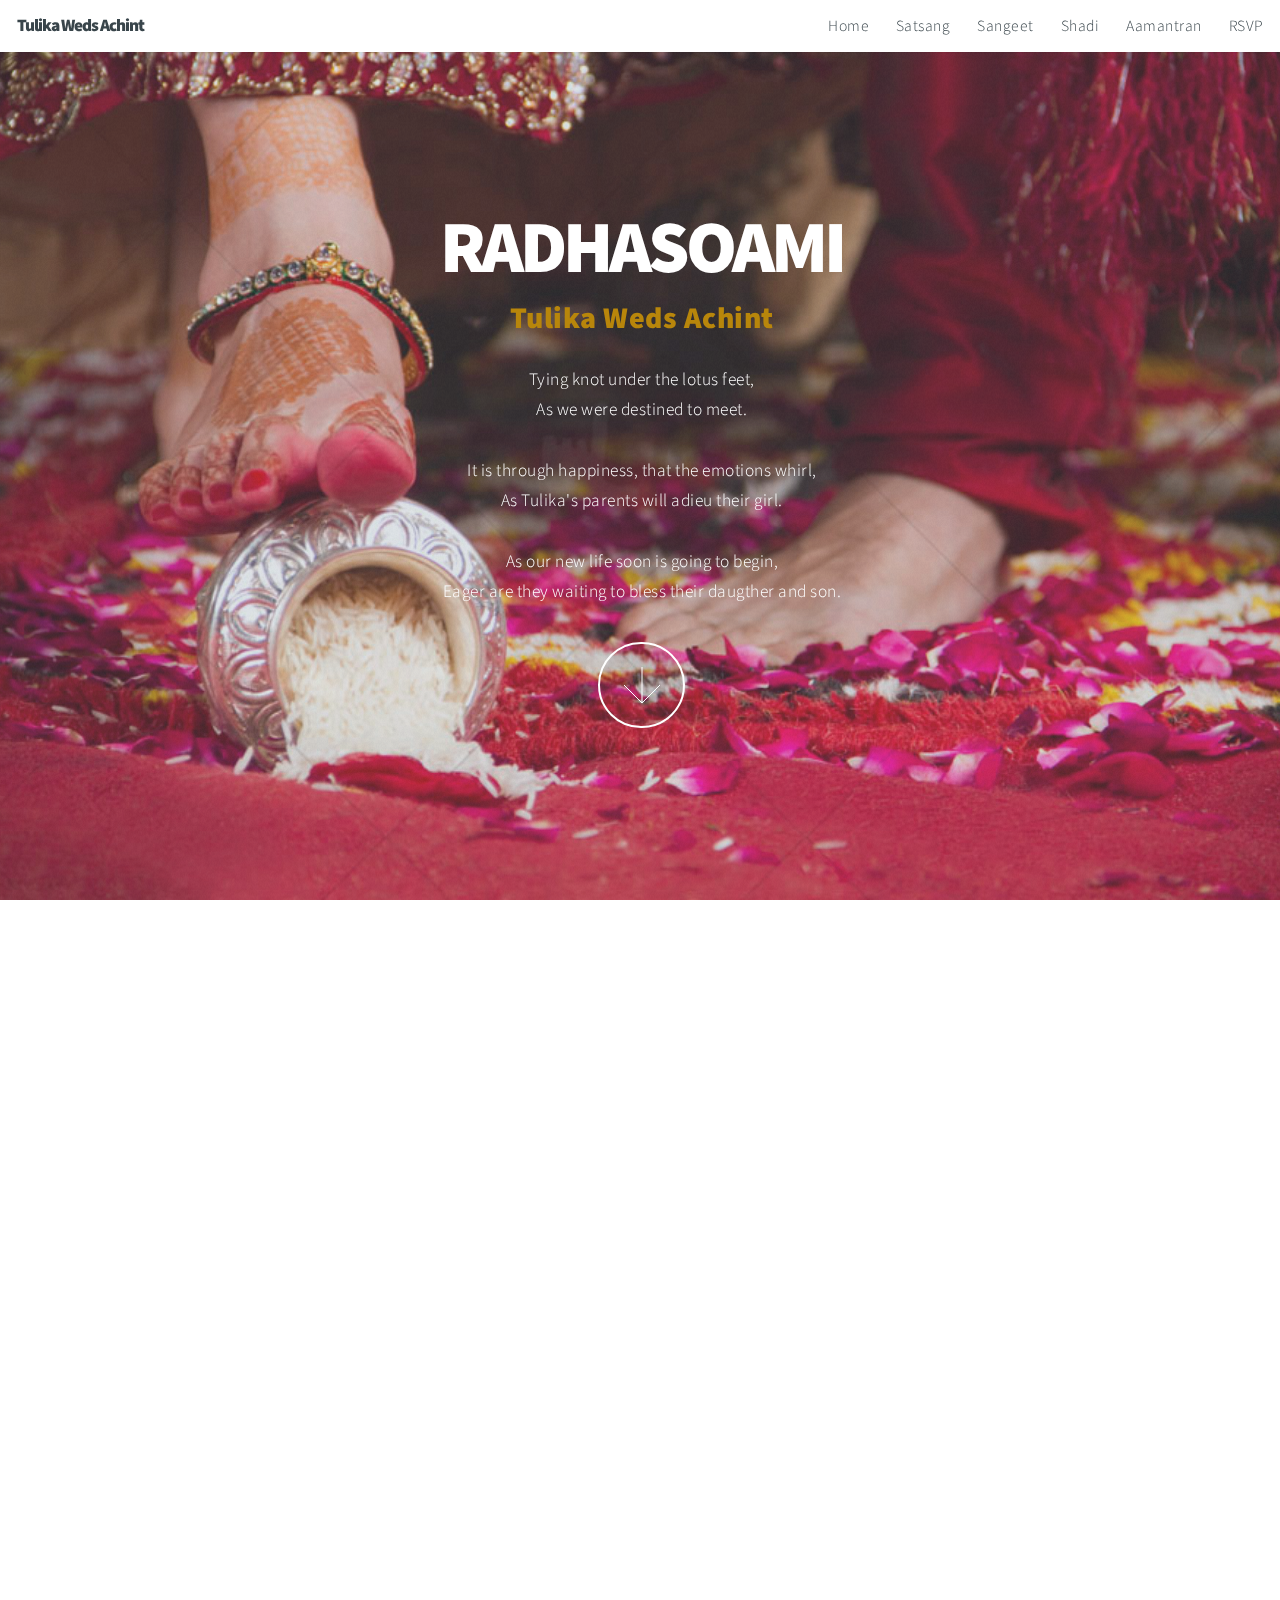
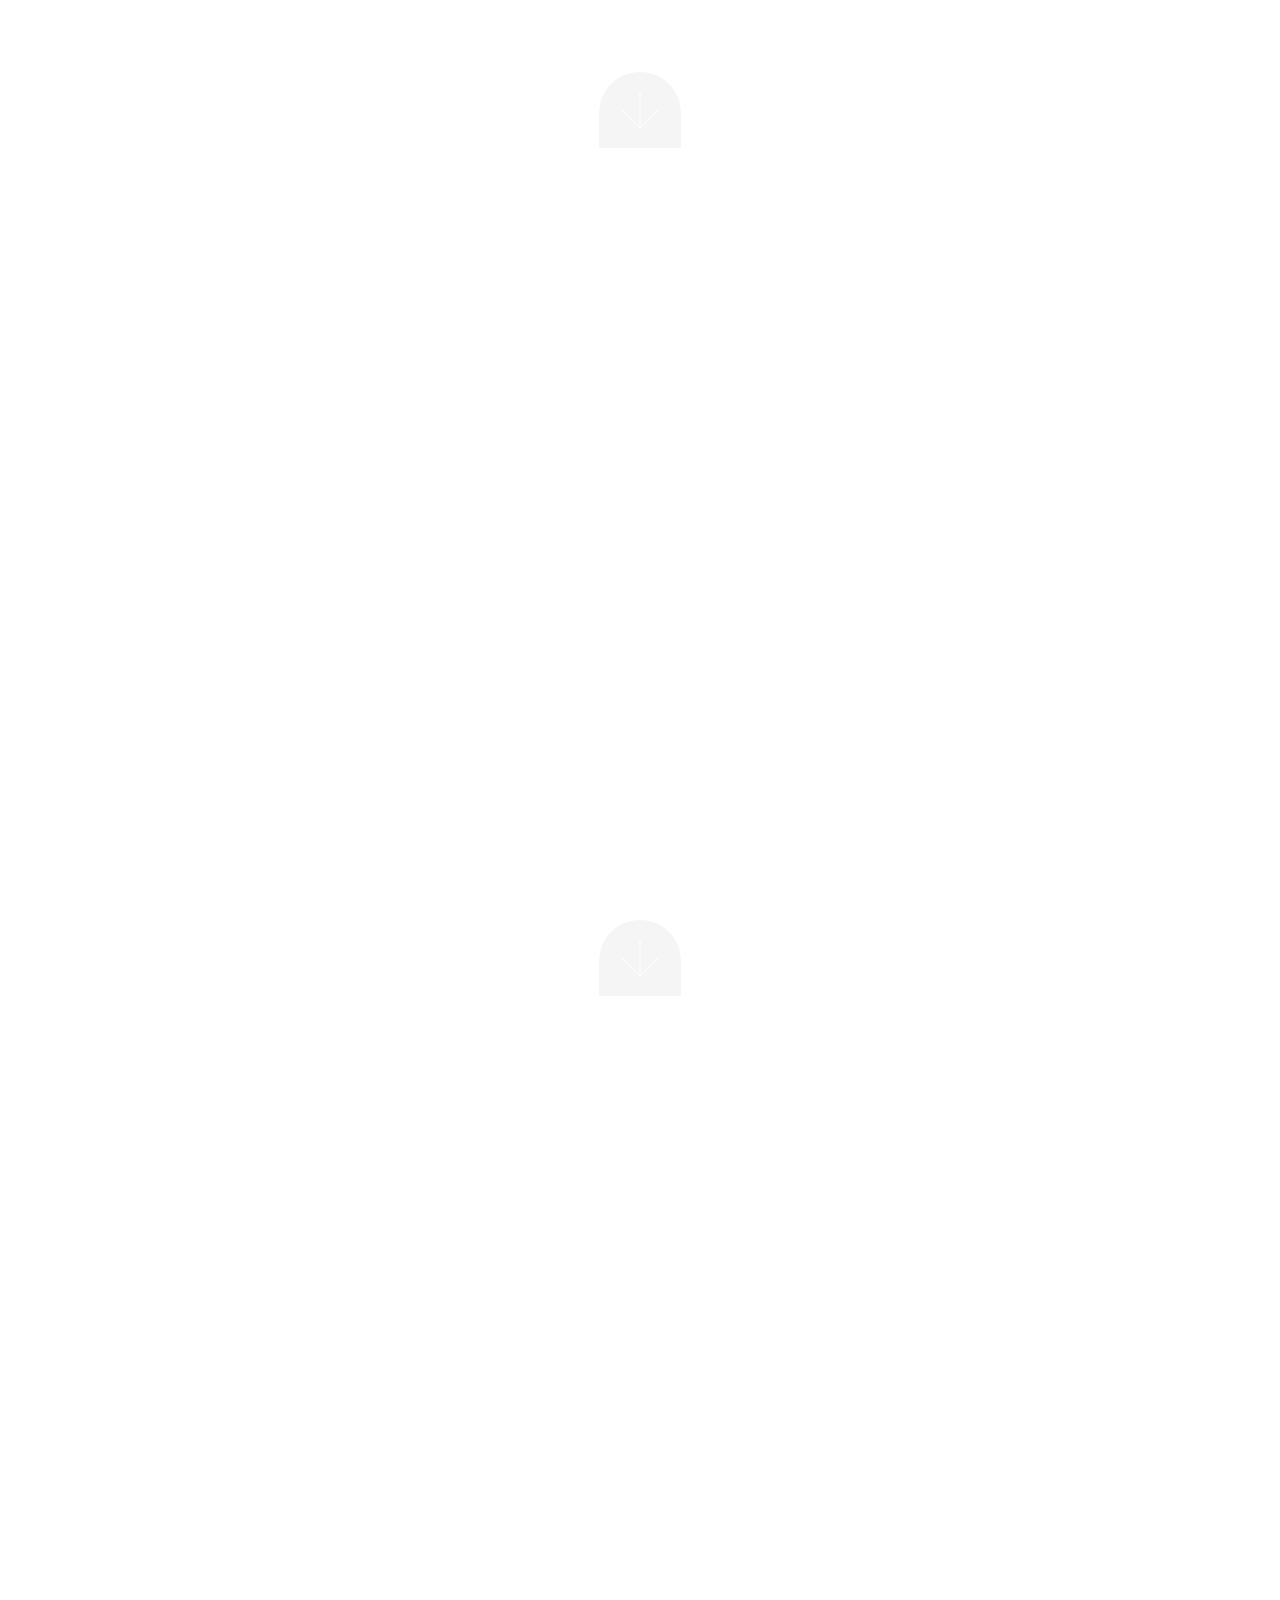
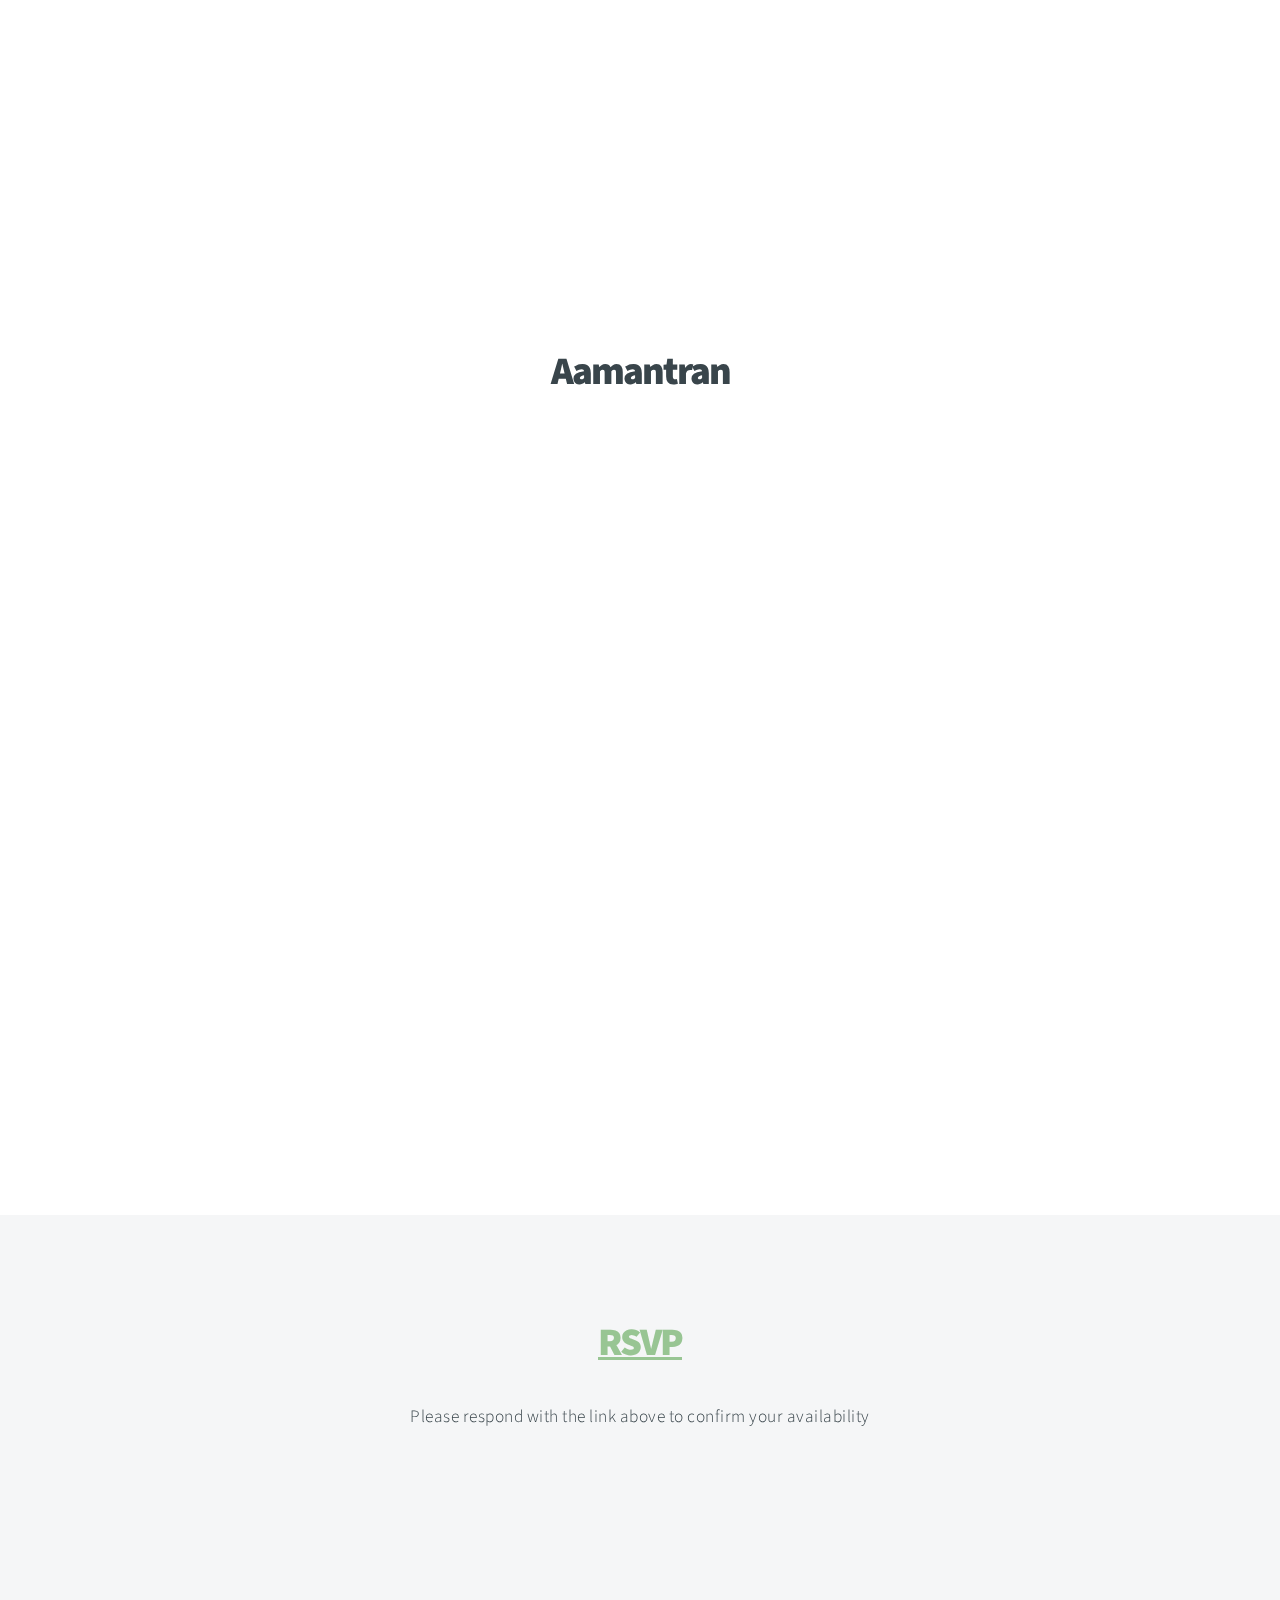
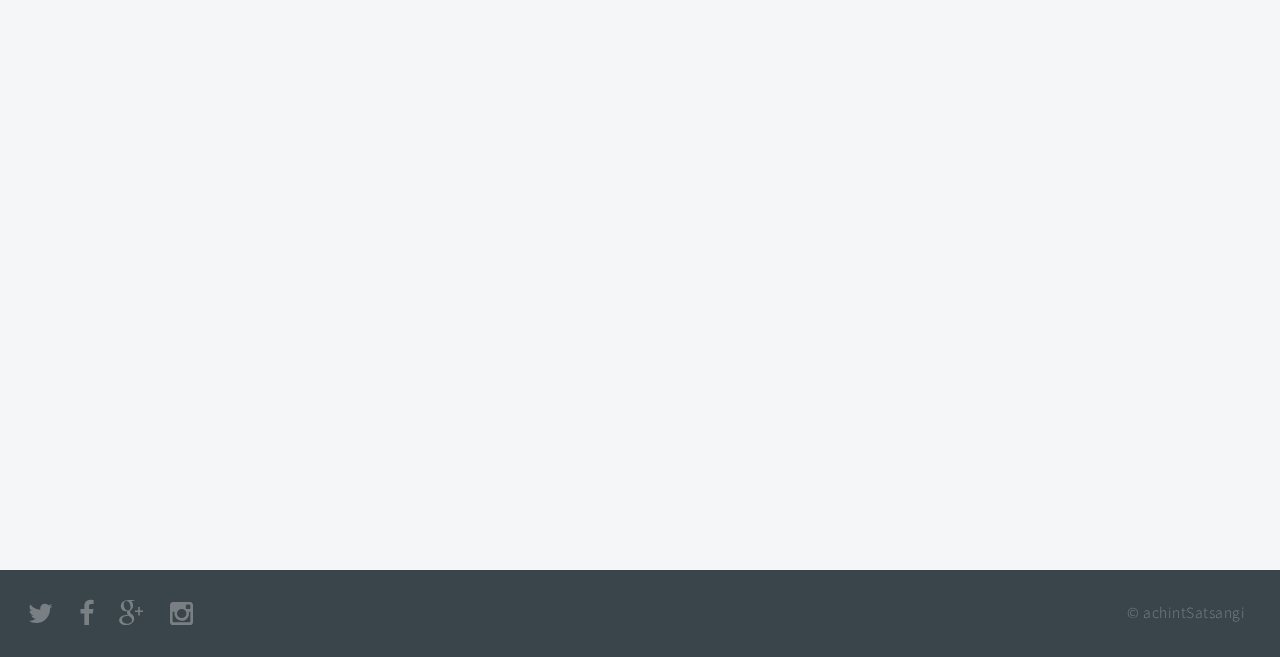
==== commit 3d798311: "Removed exclaimation" ====
--- a/src/main/webapp/index.html
+++ b/src/main/webapp/index.html
@@ -64,11 +64,11 @@
 					</header>
 					<p style="font-size: 30px; color: darkgoldenrod"><strong>Tulika Weds Achint</strong><br></p>
 					<p>Tying knot under the lotus feet,<br>
-					As we were destined to meet !!<br><br>
+					As we were destined to meet.<br><br>
                     It is through happiness, that the emotions whirl,<br>
-                    As Tulika's parents will adieu their girl !!<br><br>
+                    As Tulika's parents will adieu their girl.<br><br>
                     As our new life soon is going to begin,<br>
-                    Eager are they waiting to bless their daugther and son !!</p>
+                    Eager are they waiting to bless their daugther and son.</p>
 					<footer>
 						<a href="#one" class="button style2 down">More</a>
 					</footer>
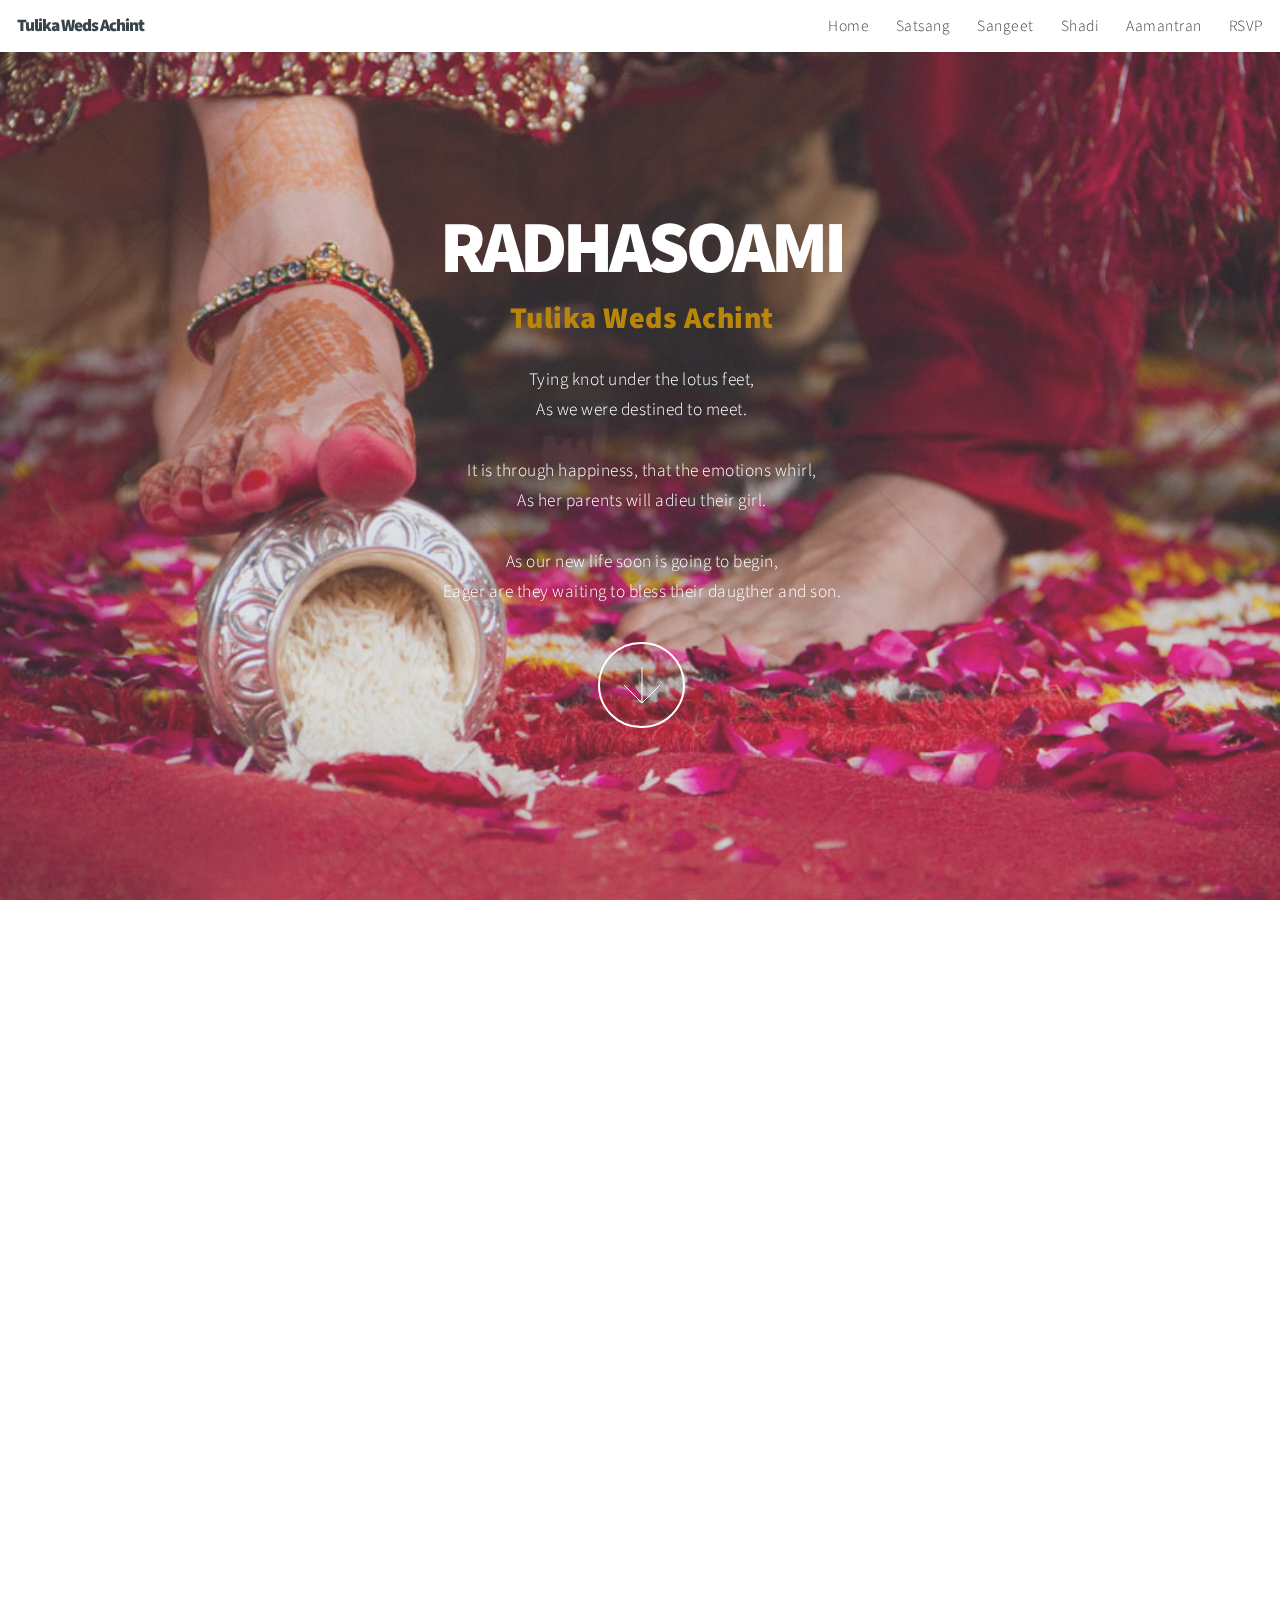
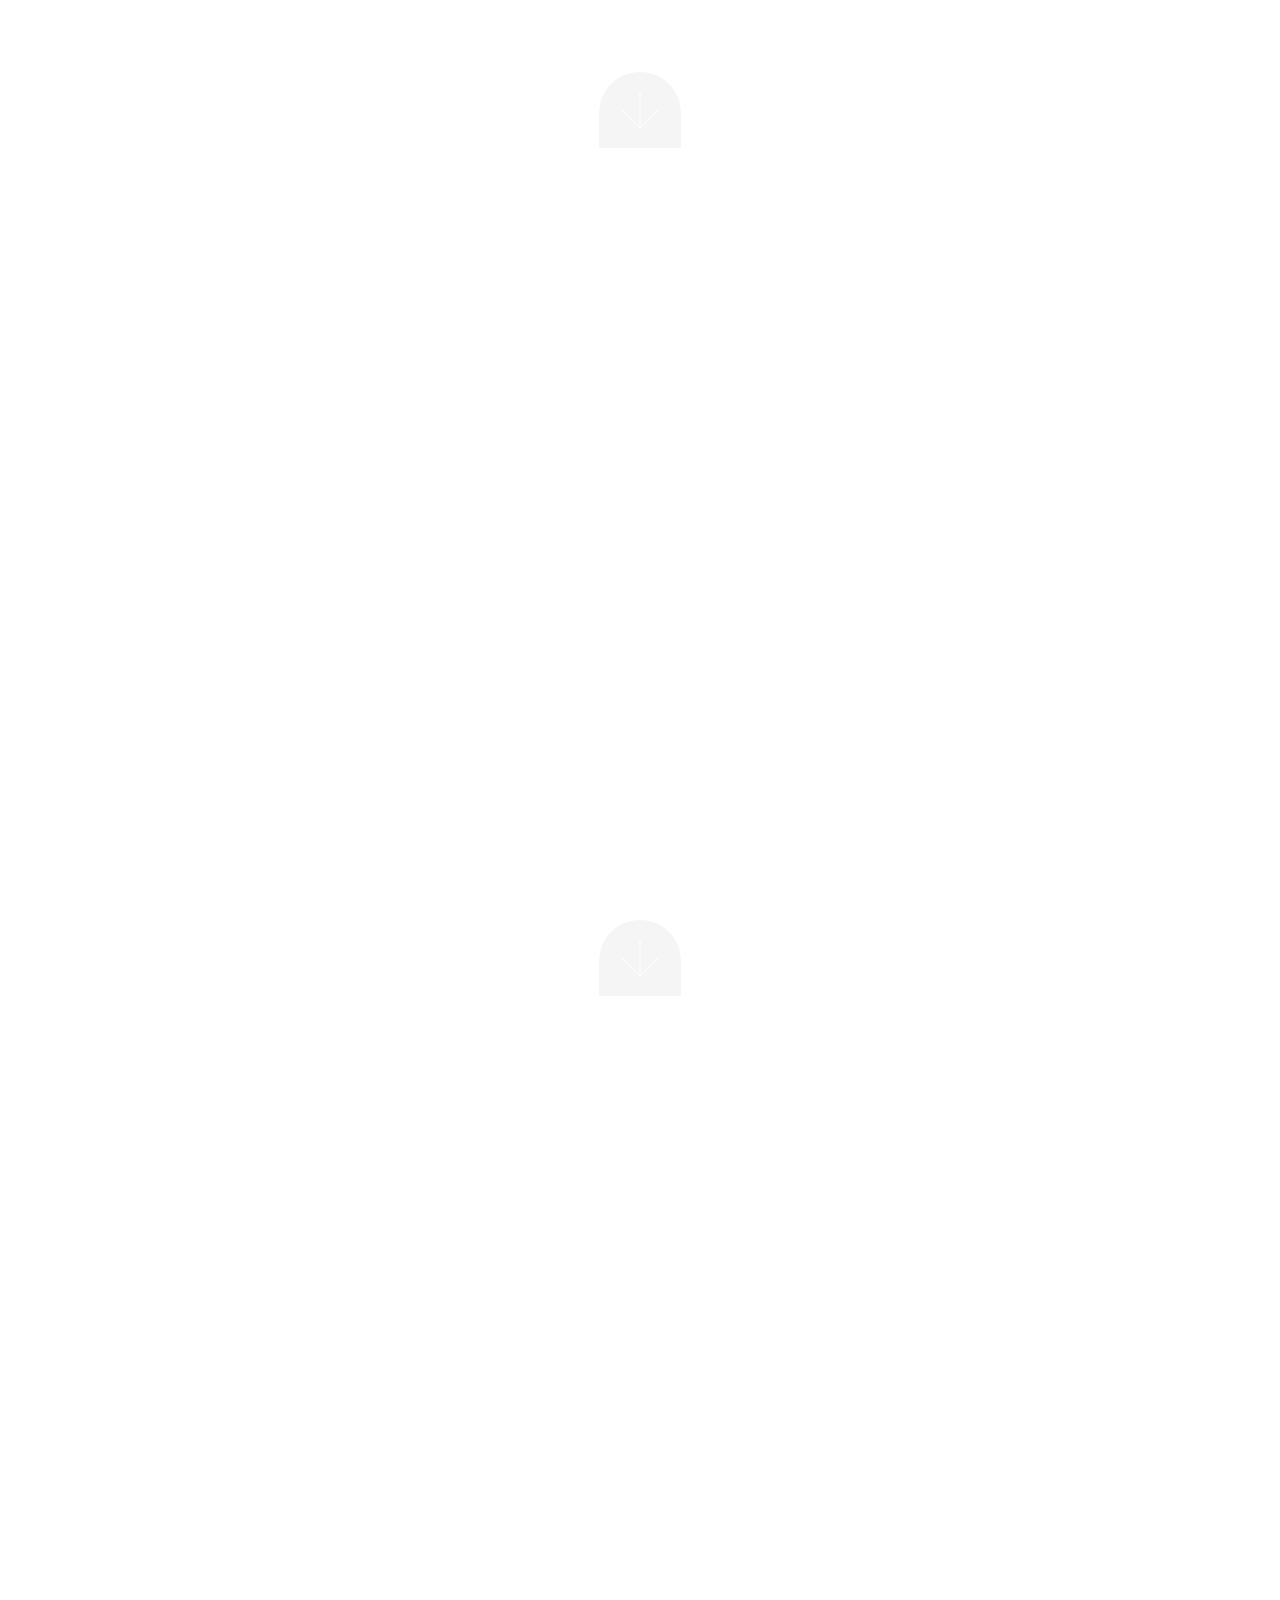
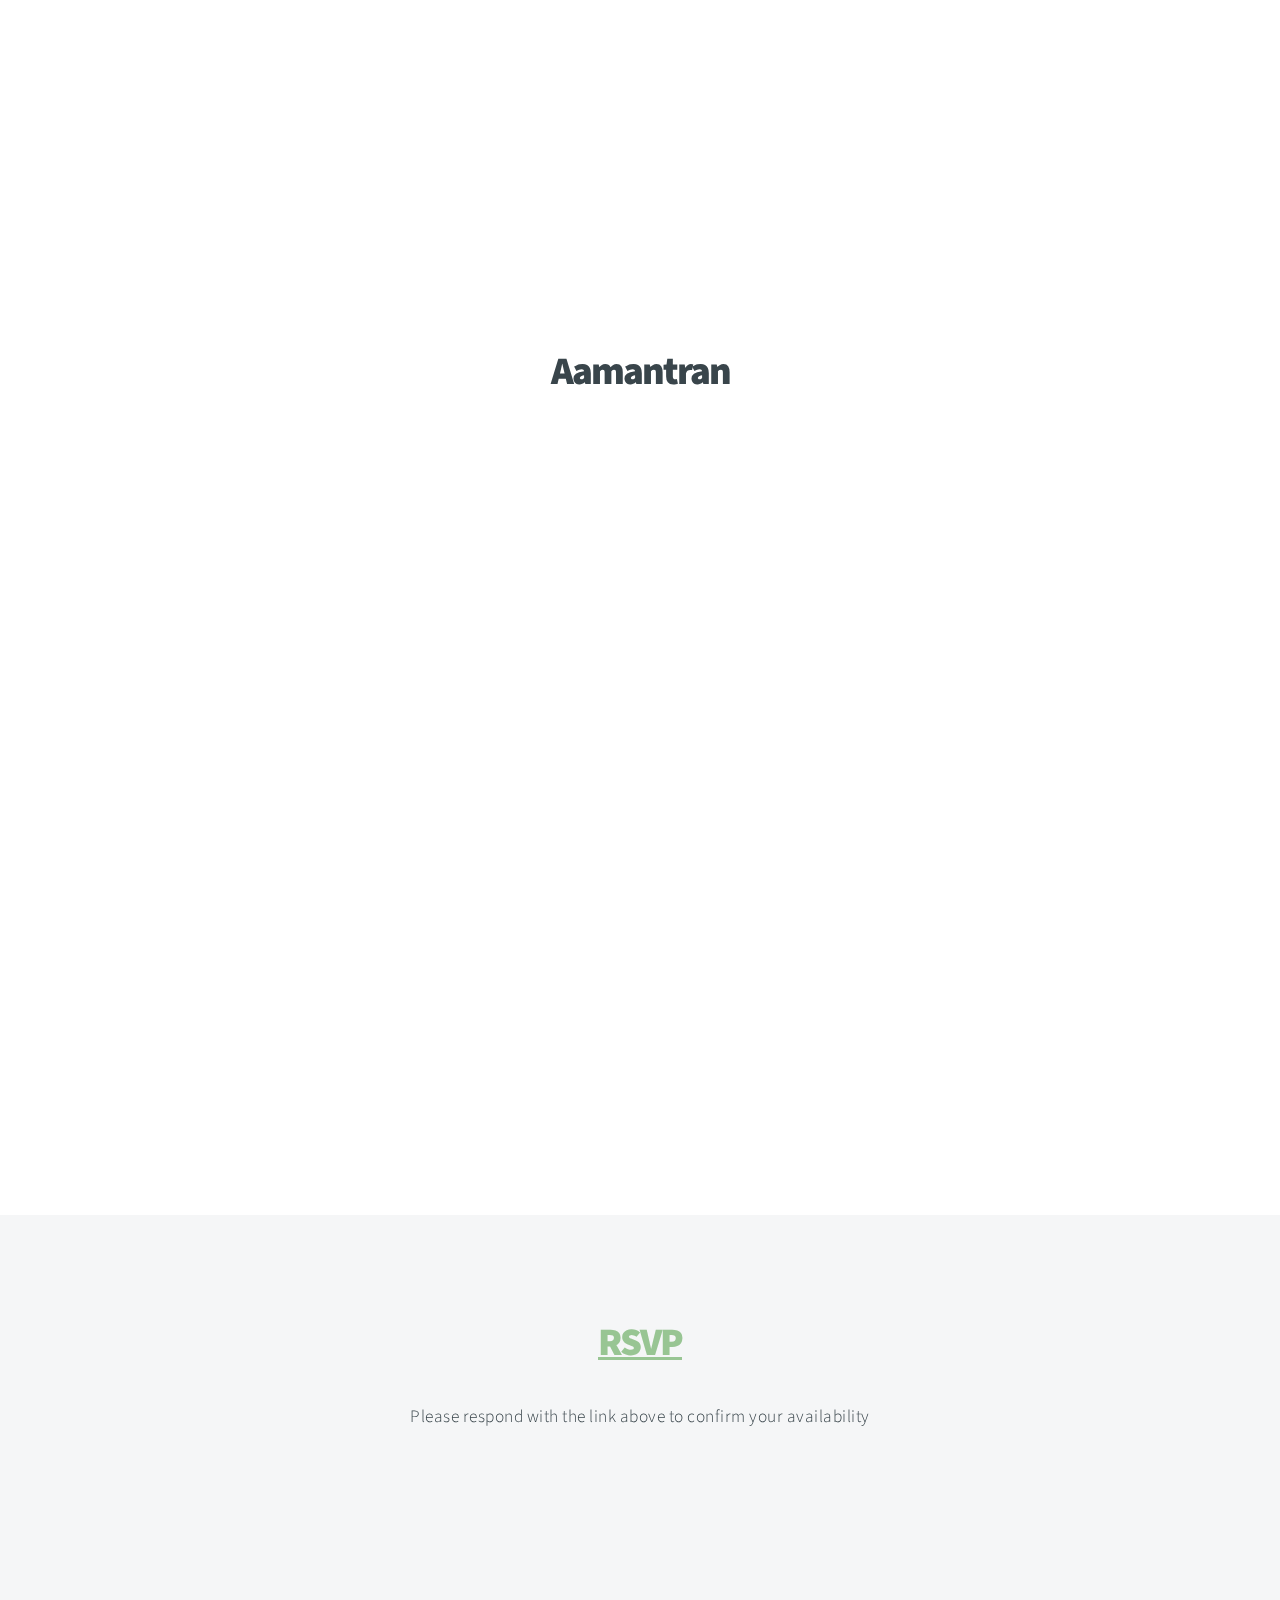
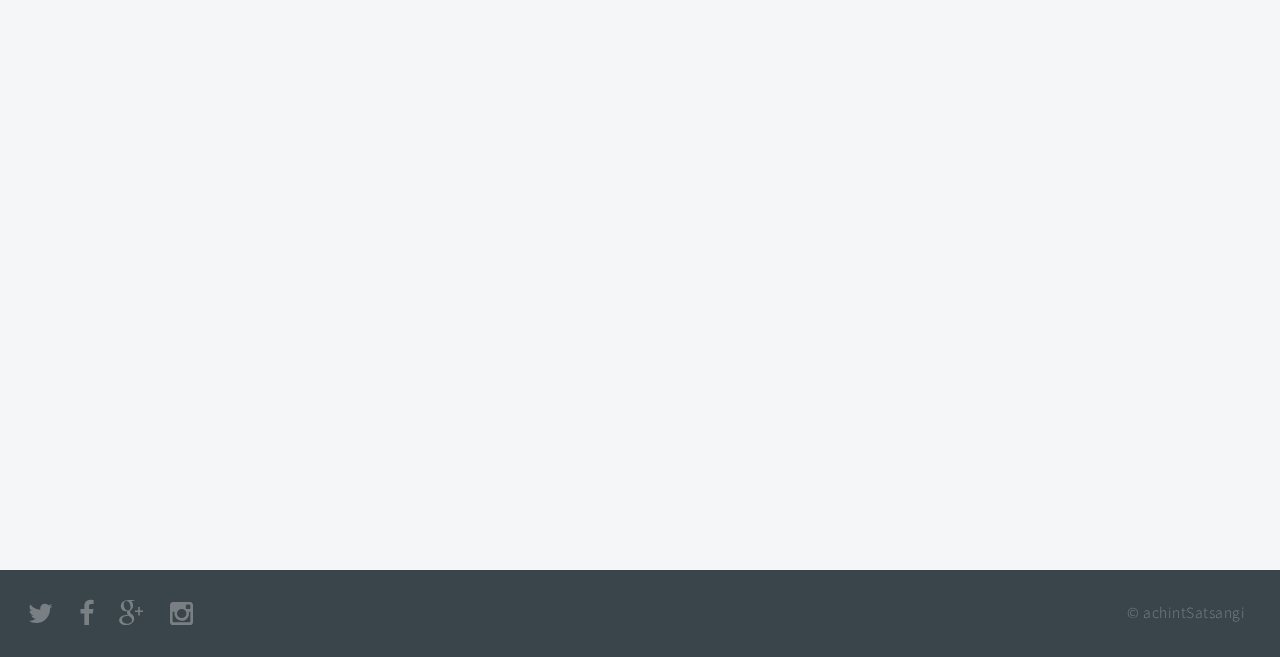
==== commit 5ac9165e: "Changed 10 mins after to approximate time" ====
--- a/src/main/webapp/index.html
+++ b/src/main/webapp/index.html
@@ -66,7 +66,7 @@
 					<p>Tying knot under the lotus feet,<br>
 					As we were destined to meet.<br><br>
                     It is through happiness, that the emotions whirl,<br>
-                    As Tulika's parents will adieu their girl.<br><br>
+                    As her parents will adieu their girl.<br><br>
                     As our new life soon is going to begin,<br>
                     Eager are they waiting to bless their daugther and son.</p>
 					<footer>
@@ -81,7 +81,7 @@
 					<header>
 						<h2>Satsang</h2>
 					</header>
-					<p>10 minutes after evening satsang<br>
+					<p>Approx 7:15 pm<br>
                         <strong>24th March 2017</strong><br>
                         4/100, Vidyut Nagar,<br>
                         Dayalbagh, Agra - 282005<br>
@@ -99,6 +99,7 @@
 					</header>
 					<p>
                         <strong>25th March 2017</strong><br>
+                        Bhagya Bhavan<br>
                         14, Adanbagh Extension<br>
                         Dayalbagh, Agra - 282005<br>
                     <a style="color: blue" target="_blank" href="https://www.google.co.in/maps/place/27%C2%B013'45.0%22N+78%C2%B000'09.7%22E/@27.2291799,78.0017893,18z/data=!3m1!4b1!4m5!3m4!1s0x0:0x0!8m2!3d27.229178!4d78.002681">Location</a>
@@ -115,7 +116,7 @@
                 <p>
                     <strong>26th March 2017</strong><br>
                     Venue Details,<br>
-                    Dayalbagh, Agra<br></p>
+                    Dayalbagh, Agra - 282005<br></p>
                     <footer>
                         <a href="#work" class="button style2 down">More</a>
                     </footer>
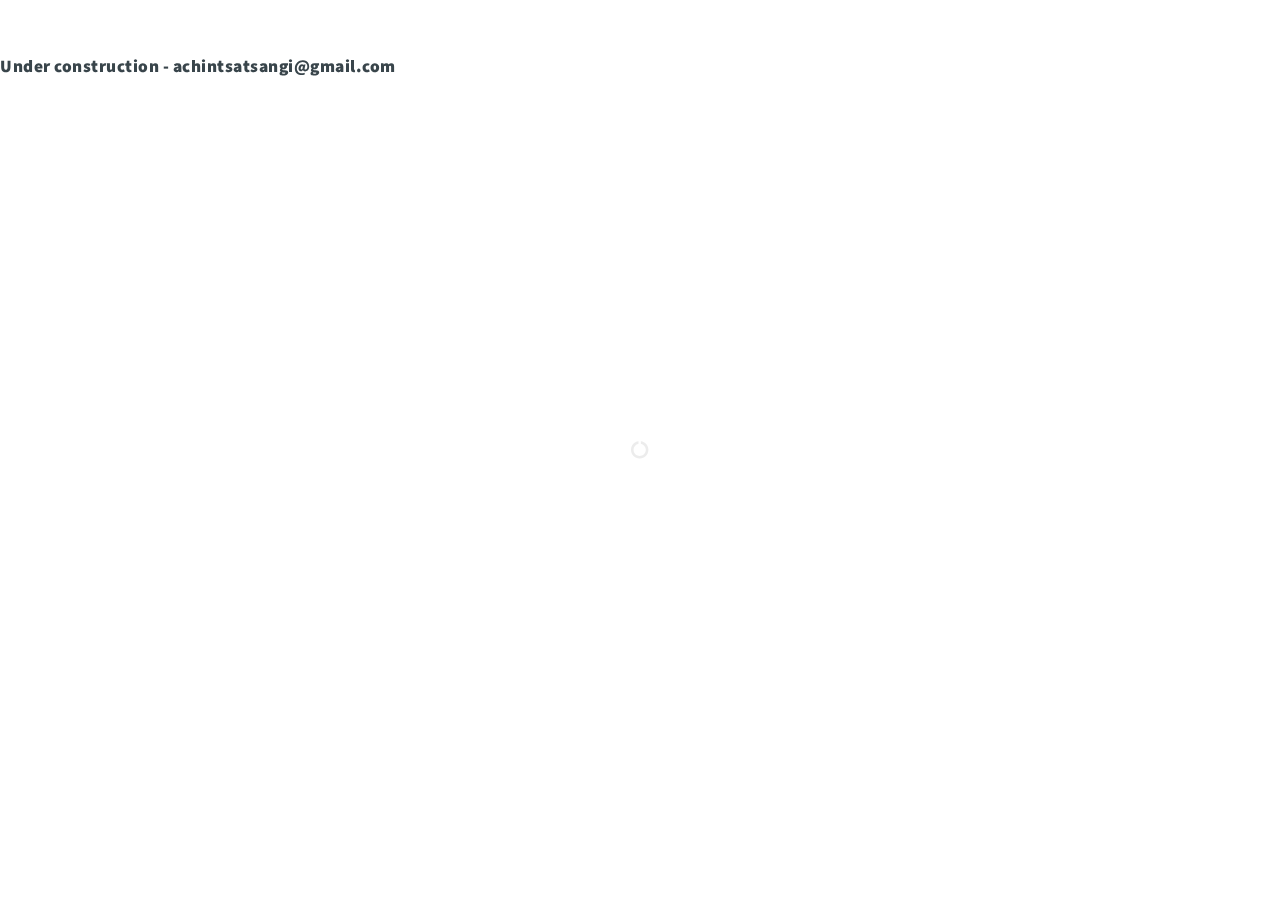
==== commit 3301a341: "replace empty page" ====
--- a/src/main/webapp/index.html
+++ b/src/main/webapp/index.html
@@ -19,165 +19,8 @@
 		<!--[if lte IE 8]><link rel="stylesheet" href="assets/css/ie8.css" /><![endif]-->
 		<!--[if lte IE 9]><link rel="stylesheet" href="assets/css/ie9.css" /><![endif]-->
 	</head>
-    <style>
-        .google-maps {
-            position: relative;
-            padding-bottom: 75%; // This is the aspect ratio
-            height: 0;
-            overflow: hidden;
-        }
-        .google-maps iframe {
-            position: absolute;
-            top: 0;
-            left: 0;
-            width: 100% !important;
-            height: 100% !important;
-        }
-    </style>
 	<body>
-
-		<!-- Header -->
-			<header id="header">
-
-				<!-- Logo -->
-					<h1 id="logo">Tulika Weds Achint</h1>
-
-				<!-- Nav -->
-					<nav id="nav">
-						<ul>
-							<li><a href="#intro">Home</a></li>
-							<li><a href="#one">Satsang</a></li>
-							<li><a href="#two">Sangeet</a></li>
-                            <li><a href="#three">Shadi</a></li>
-							<li><a href="#work">Aamantran</a></li>
-							<li><a href="#contact">RSVP</a></li>
-						</ul>
-					</nav>
-
-			</header>
-
-		<!-- Intro -->
-			<section id="intro" class="main style1 dark fullscreen">
-				<div class="content container 75%">
-					<header>
-						<h2>RADHASOAMI</h2>
-					</header>
-					<p style="font-size: 30px; color: darkgoldenrod"><strong>Tulika Weds Achint</strong><br></p>
-					<p>Tying knot under the lotus feet,<br>
-					As we were destined to meet.<br><br>
-                    It is through happiness, that the emotions whirl,<br>
-                    As her parents will adieu their girl.<br><br>
-                    As our new life soon is going to begin,<br>
-                    Eager are they waiting to bless their daugther and son.</p>
-					<footer>
-						<a href="#one" class="button style2 down">More</a>
-					</footer>
-				</div>
-			</section>
-
-		<!-- One -->
-			<section id="one" class="main style2 right dark fullscreen">
-				<div class="content box style2" style="background-color: rgba(255, 255, 255, 0.6);">
-					<header>
-						<h2>Satsang</h2>
-					</header>
-					<p>Approx 7:15 pm<br>
-                        <strong>24th March 2017</strong><br>
-                        4/100, Vidyut Nagar,<br>
-                        Dayalbagh, Agra - 282005<br>
-                        <a style="color: blue" target="_blank" href="https://www.google.co.in/maps/place/27%C2%B013'10.3%22N+78%C2%B000'53.6%22E/@27.2195394,78.0137907,18z/data=!3m1!4b1!4m5!3m4!1s0x0:0x0!8m2!3d27.219537!4d78.014885">Location</a>
-                    </p>
-				</div>
-				<a href="#two" class="button style2 down anchored">Next</a>
-			</section>
-
-		<!-- Two -->
-			<section id="two" class="main style2 left dark fullscreen">
-				<div class="content box style2" style="background-color: rgba(255, 255, 255, 0.6);">
-					<header>
-						<h2>Sangeet</h2>
-					</header>
-					<p>
-                        <strong>25th March 2017</strong><br>
-                        Bhagya Bhavan<br>
-                        14, Adanbagh Extension<br>
-                        Dayalbagh, Agra - 282005<br>
-                    <a style="color: blue" target="_blank" href="https://www.google.co.in/maps/place/27%C2%B013'45.0%22N+78%C2%B000'09.7%22E/@27.2291799,78.0017893,18z/data=!3m1!4b1!4m5!3m4!1s0x0:0x0!8m2!3d27.229178!4d78.002681">Location</a>
-				</div>
-				<a href="#three" class="button style2 down anchored">Next</a>
-			</section>
-
-        <!-- three -->
-        <section id="three" class="main style1 dark fullscreen">
-            <div class="content container 75%">
-                <header>
-                    <h2>Shadi</h2>
-                </header>
-                <p>
-                    <strong>26th March 2017</strong><br>
-                    Venue Details,<br>
-                    Dayalbagh, Agra - 282005<br></p>
-                    <footer>
-                        <a href="#work" class="button style2 down">More</a>
-                    </footer>
-            </div>
-        </section>
-
-        <!-- Work -->
-			<section id="work" class="main style3 primary">
-				<div class="content container">
-					<header>
-						<h2>Aamantran</h2>
-					</header>
-
-					<!-- Lightbox Gallery  -->
-						<div class="container 75% gallery">
-							<div class="row 0% images">
-								<div class="6u 12u(mobile)"><a href="images/fulls/01.jpg" class="image fit from-left"><img src="images/thumbs/01.jpg" title="Image 1 Title" alt="" /></a></div>
-								<div class="6u 12u(mobile)"><a href="images/fulls/02.jpg" class="image fit from-right"><img src="images/thumbs/02.jpg" title="Image 2 Title" alt="" /></a></div>
-							</div>
-							<div class="row 0% images">
-								<div class="6u 12u(mobile)"><a href="images/fulls/03.jpg" class="image fit from-left"><img src="images/thumbs/03.jpg" title="Image 3 Title" alt="" /></a></div>
-								<div class="6u 12u(mobile)"><a href="images/fulls/04.jpg" class="image fit from-right"><img src="images/thumbs/04.jpg" title="Image 4 Title" alt="" /></a></div>
-							</div>
-							<div class="row 0% images">
-								<div class="6u 12u(mobile)"><a href="images/fulls/05.jpg" class="image fit from-left"><img src="images/thumbs/05.jpg" title="Image 5 Title" alt="" /></a></div>
-								<div class="6u 12u(mobile)"><a href="images/fulls/06.jpg" class="image fit from-right"><img src="images/thumbs/06.jpg" title="Image 6 Title" alt="" /></a></div>
-							</div>
-						</div>
-
-				</div>
-			</section>
-
-		<!-- Contact -->
-			<section id="contact" class="main style3 secondary">
-				<div class="content container">
-					<header>
-                        <a target="_blank" href="http://doodle.com/poll/7dbu8fg4fbx67atp"><h2>RSVP</h2></a>
-					</header>
-					<p>Please respond with the link above to confirm your availability</p>
-                    <div class="google-maps">
-                        <iframe src="https://www.google.com/maps/d/embed?mid=1TReuYpq1yU-pJYX52hJkqtYd2sU" width="640" height="480"></iframe>
-                    </div>
-				</div>
-			</section>
-		<!-- Footer -->
-			<footer id="footer">
-
-				<!-- Icons -->
-					<ul class="actions">
-						<li><a target="_blank" href="https://twitter.com/anaamofficial" class="icon fa-twitter"><span class="label">Twitter</span></a></li>
-						<li><a target="_blank" href="https://www.facebook.com/satsangi.achint" class="icon fa-facebook"><span class="label">Facebook</span></a></li>
-                        <li><a target="_blank" href="https://plus.google.com/u/0/+AchintSatsangi" class="icon fa-google-plus"><span class="label">Google+</span></a></li>
-						<li><a target="_blank" href="https://www.instagram.com/achintsatsangi" class="icon fa-instagram"><span class="label">Instagram</span></a></li>
-					</ul>
-
-				<!-- Menu -->
-					<ul class="menu">
-						<li>&copy; achintSatsangi</li>
-					</ul>
-
-			</footer>
+		<H1>Under construction - achintsatsangi@gmail.com</H1>
 
 		<!-- Scripts -->
 			<script src="assets/js/jquery.min.js"></script>
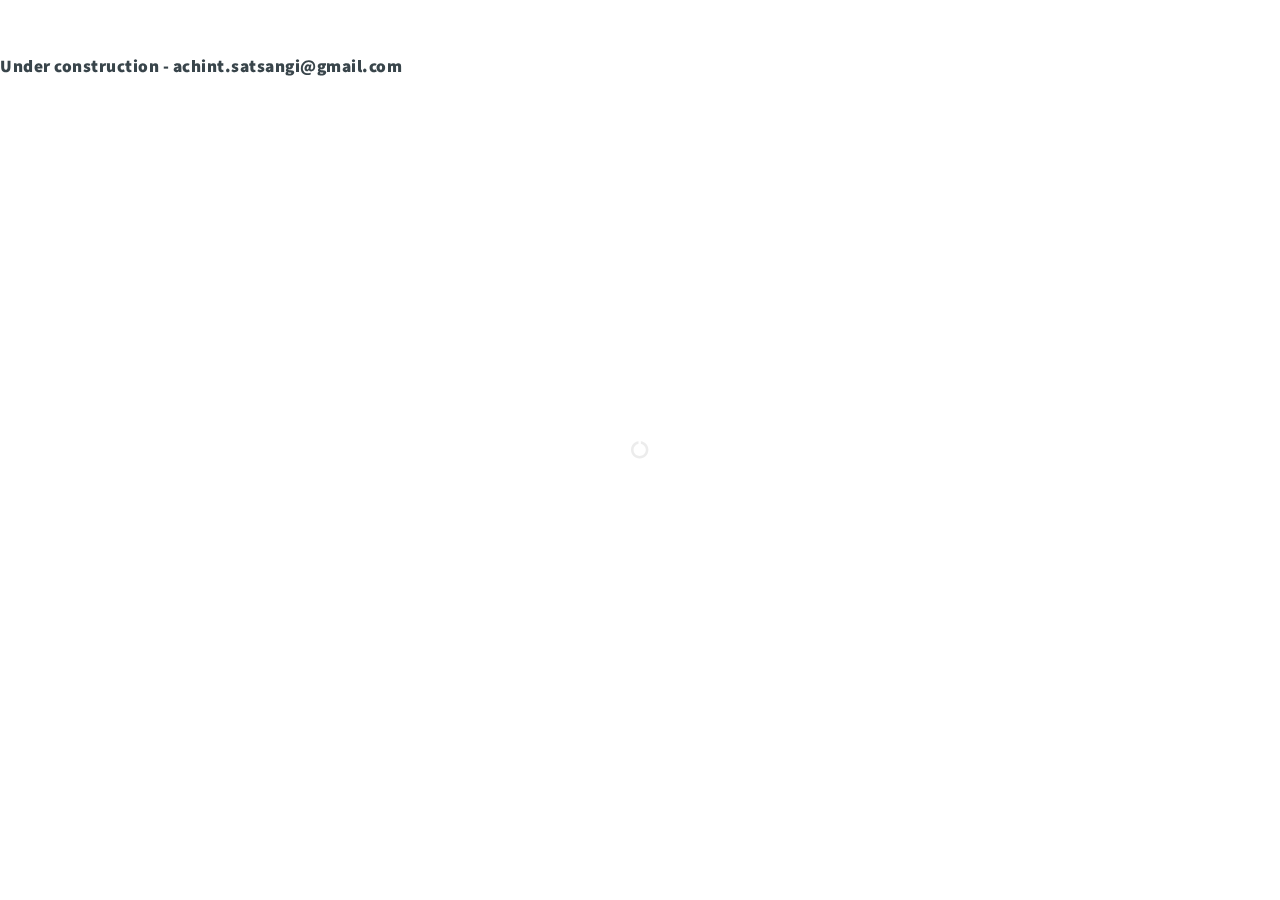
==== commit 8a618561: "corrected mail address" ====
--- a/src/main/webapp/index.html
+++ b/src/main/webapp/index.html
@@ -20,7 +20,7 @@
 		<!--[if lte IE 9]><link rel="stylesheet" href="assets/css/ie9.css" /><![endif]-->
 	</head>
 	<body>
-		<H1>Under construction - achintsatsangi@gmail.com</H1>
+		<H1>Under construction - achint.satsangi@gmail.com</H1>
 
 		<!-- Scripts -->
 			<script src="assets/js/jquery.min.js"></script>
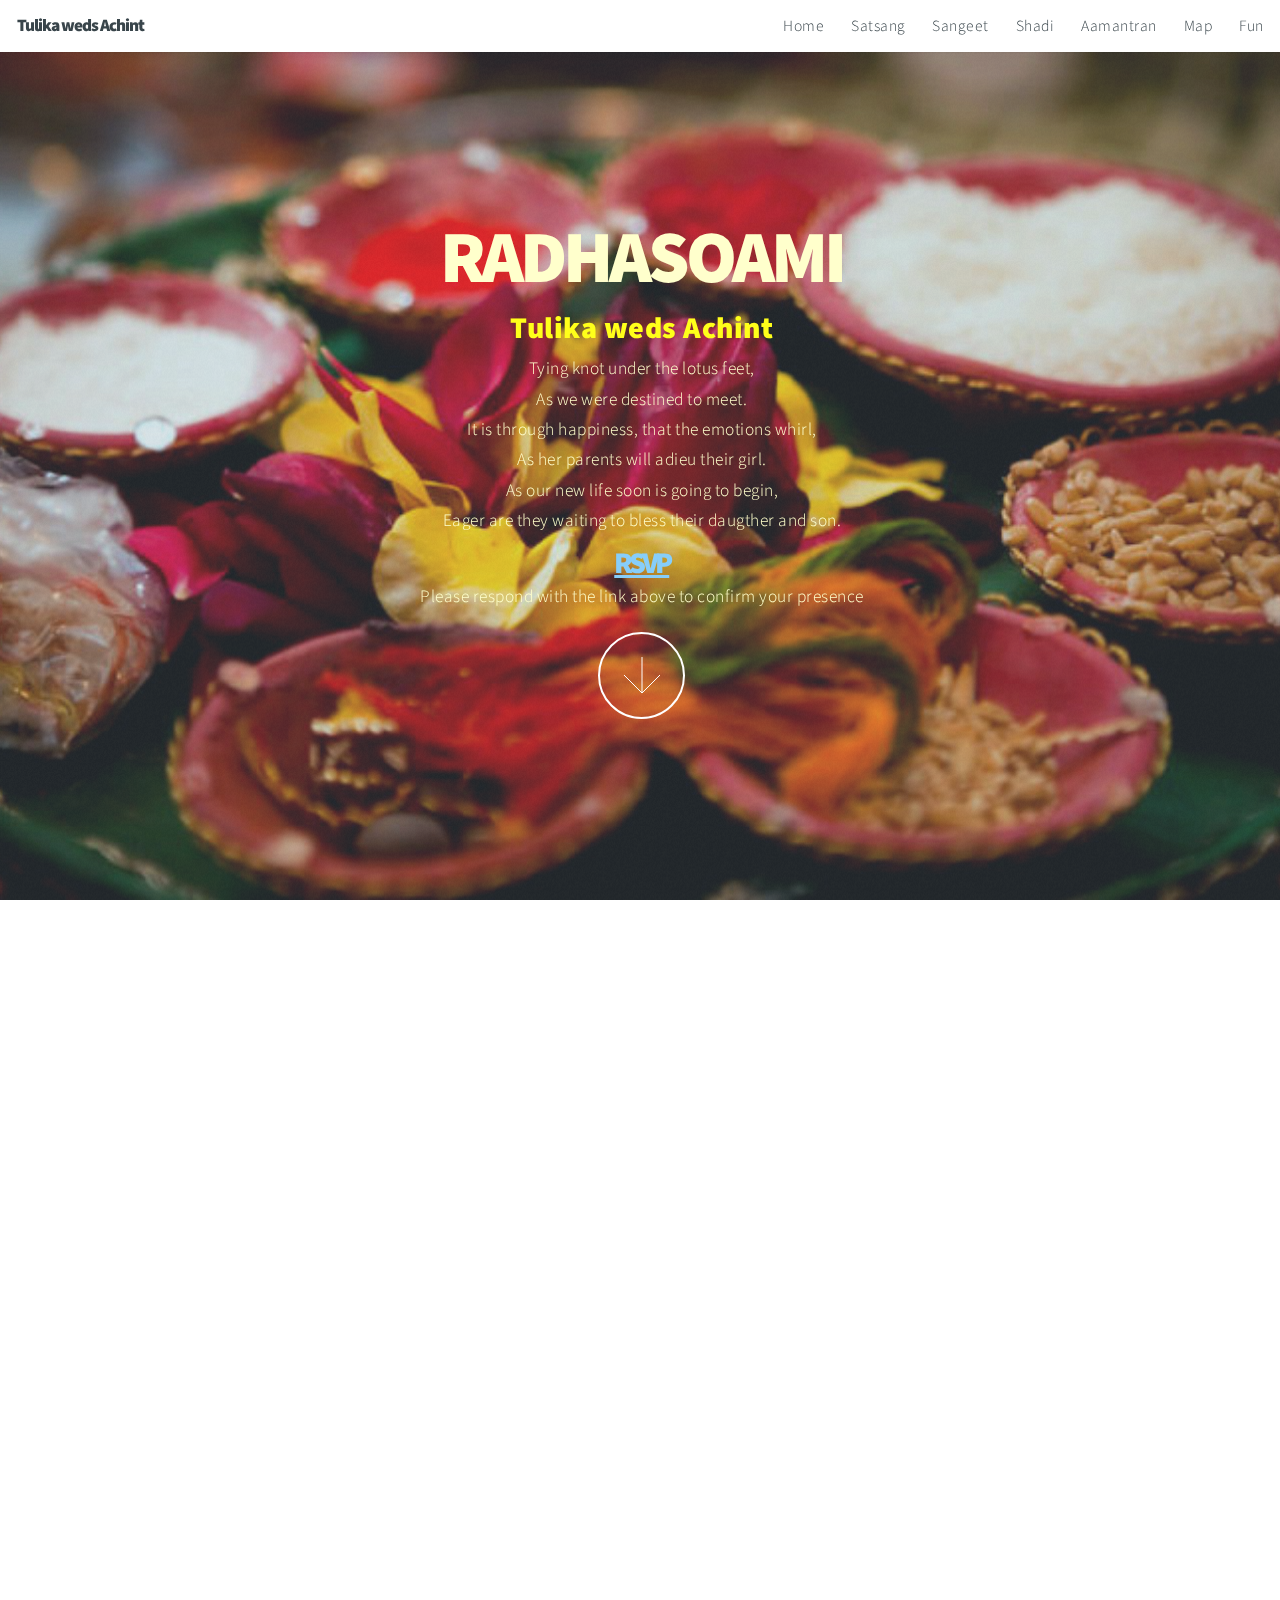
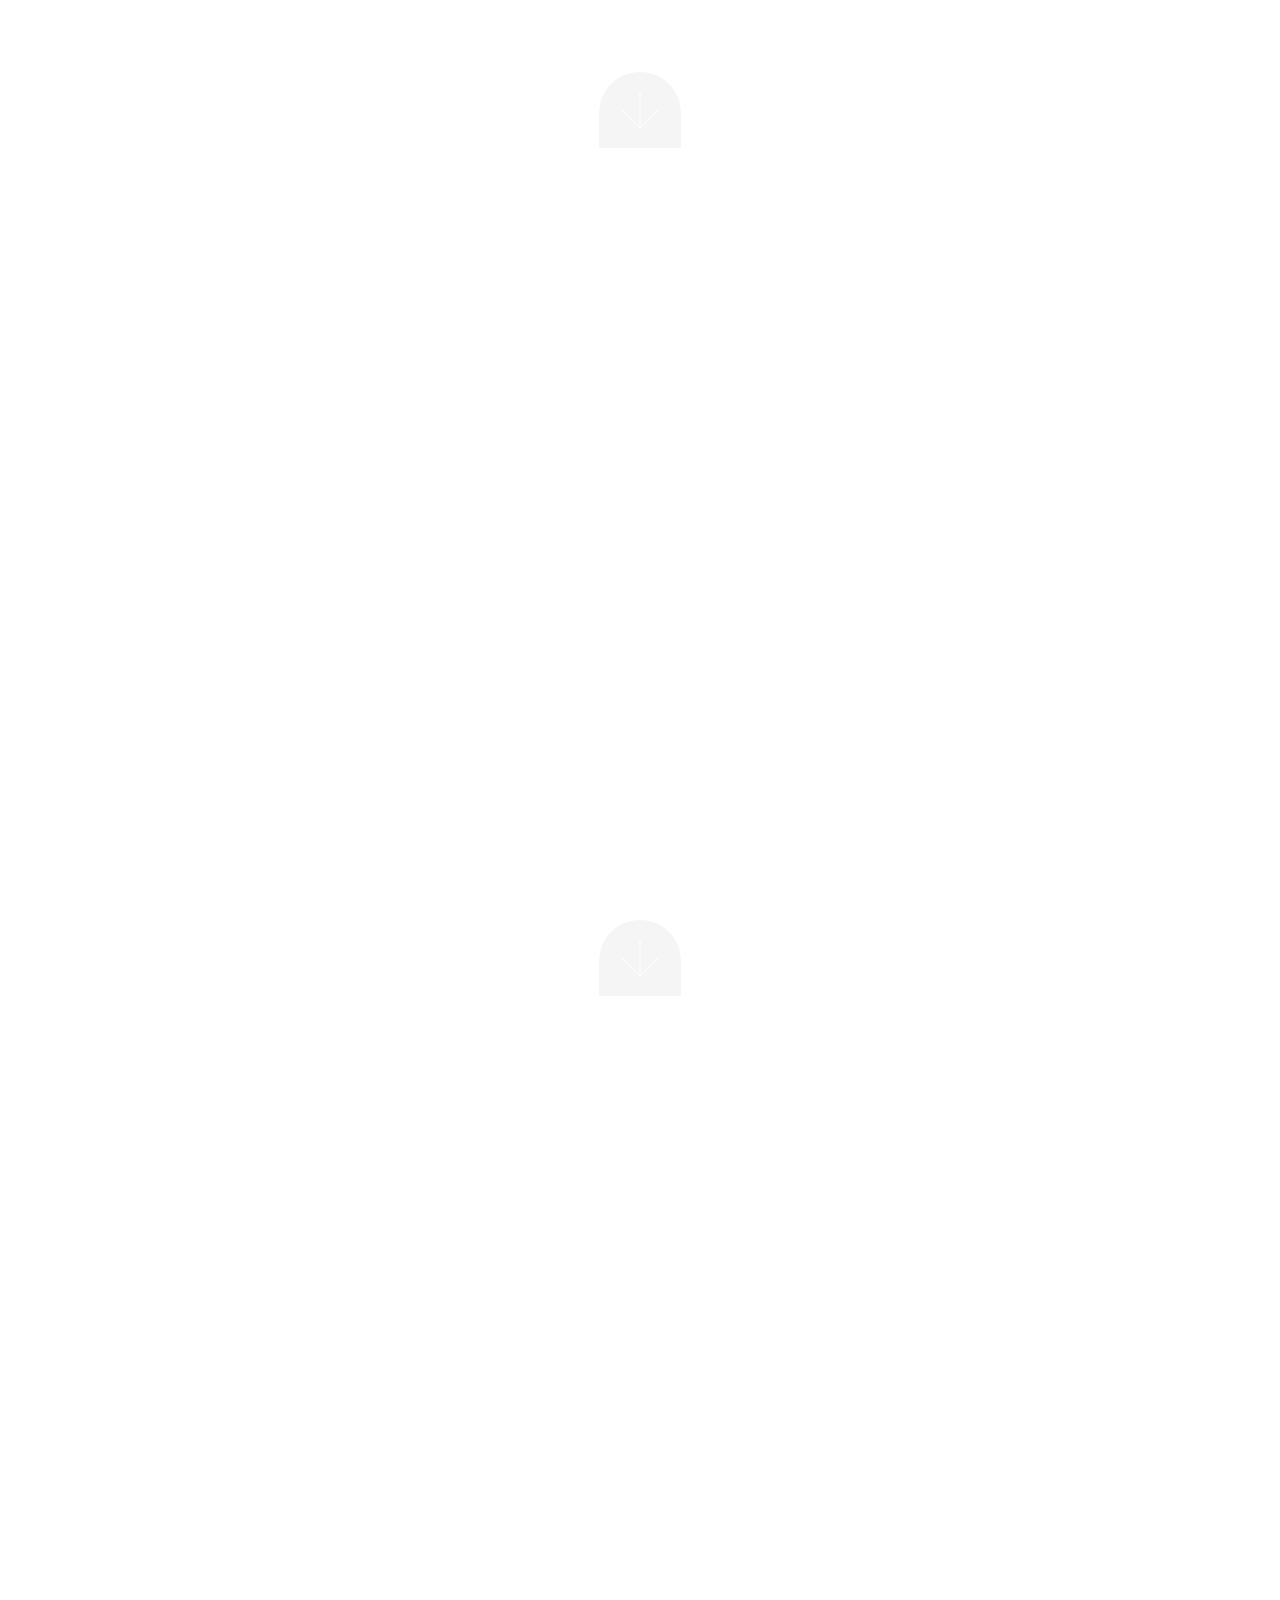
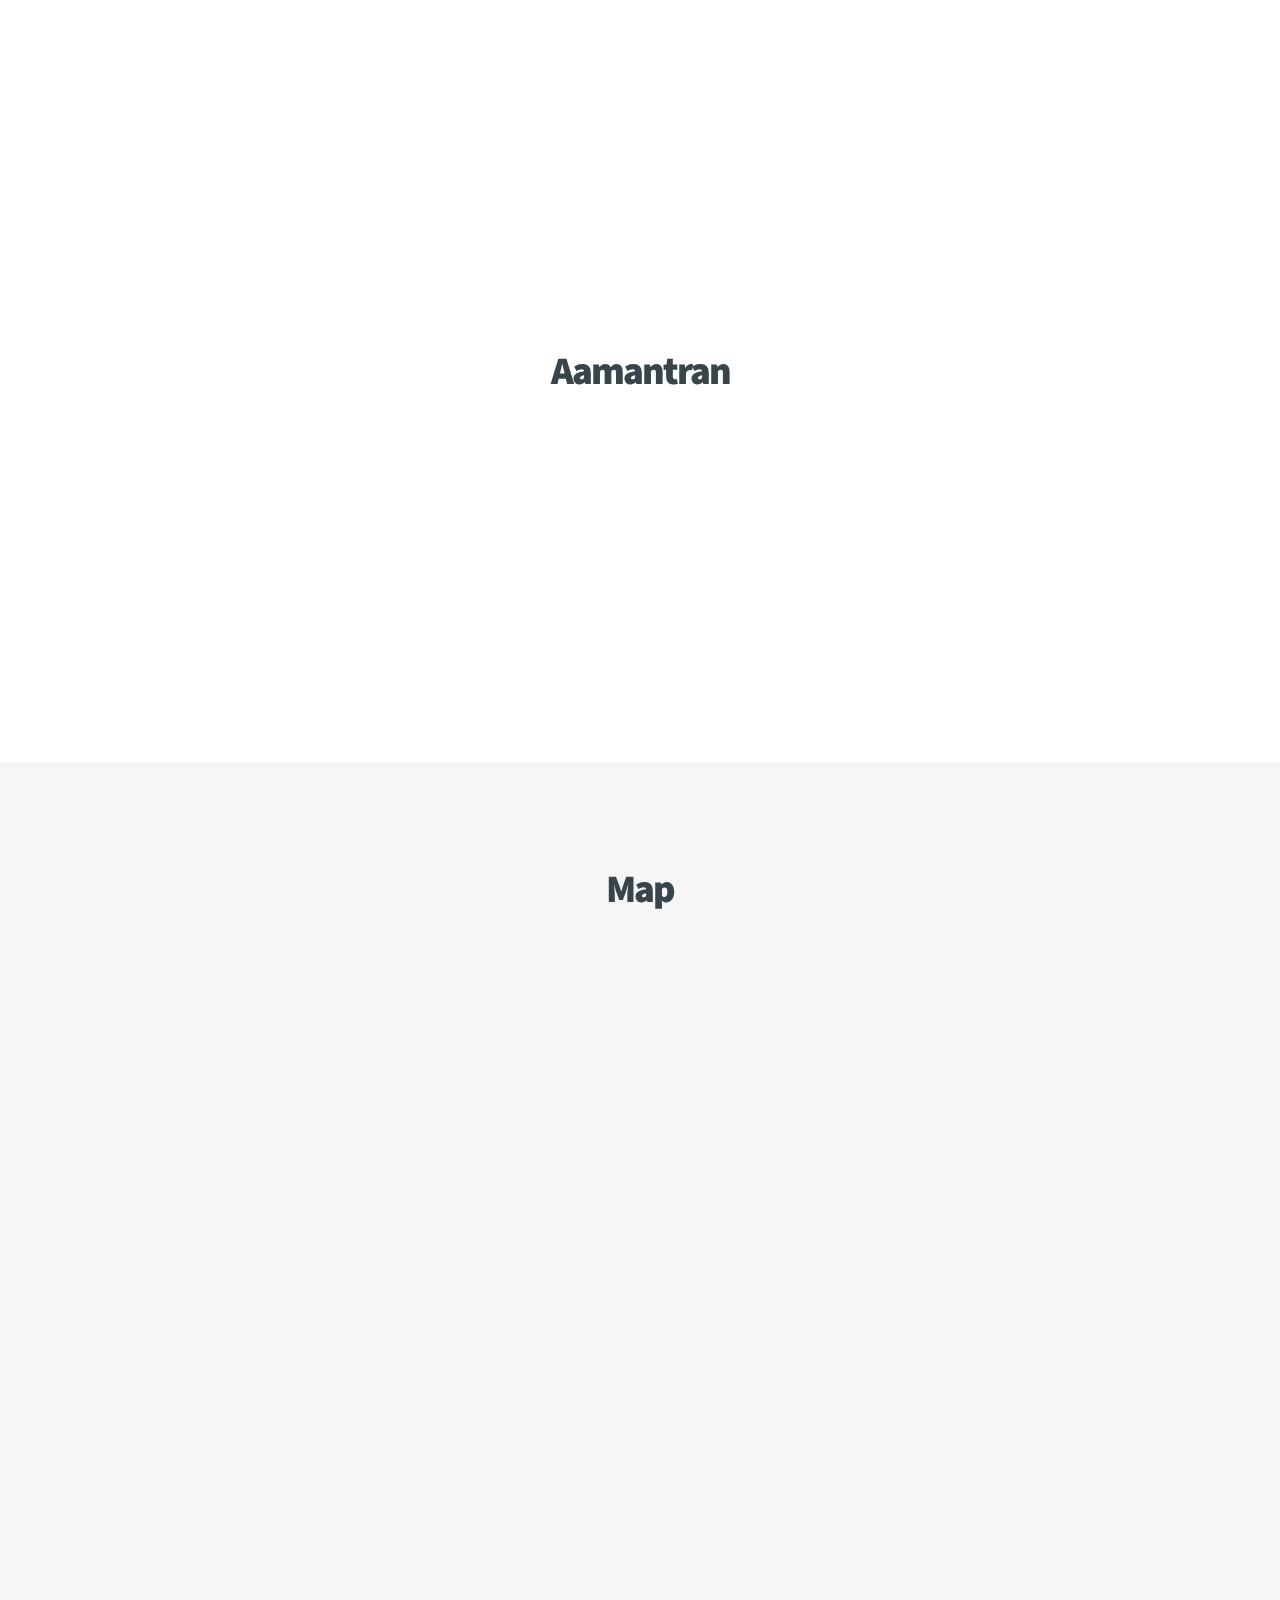
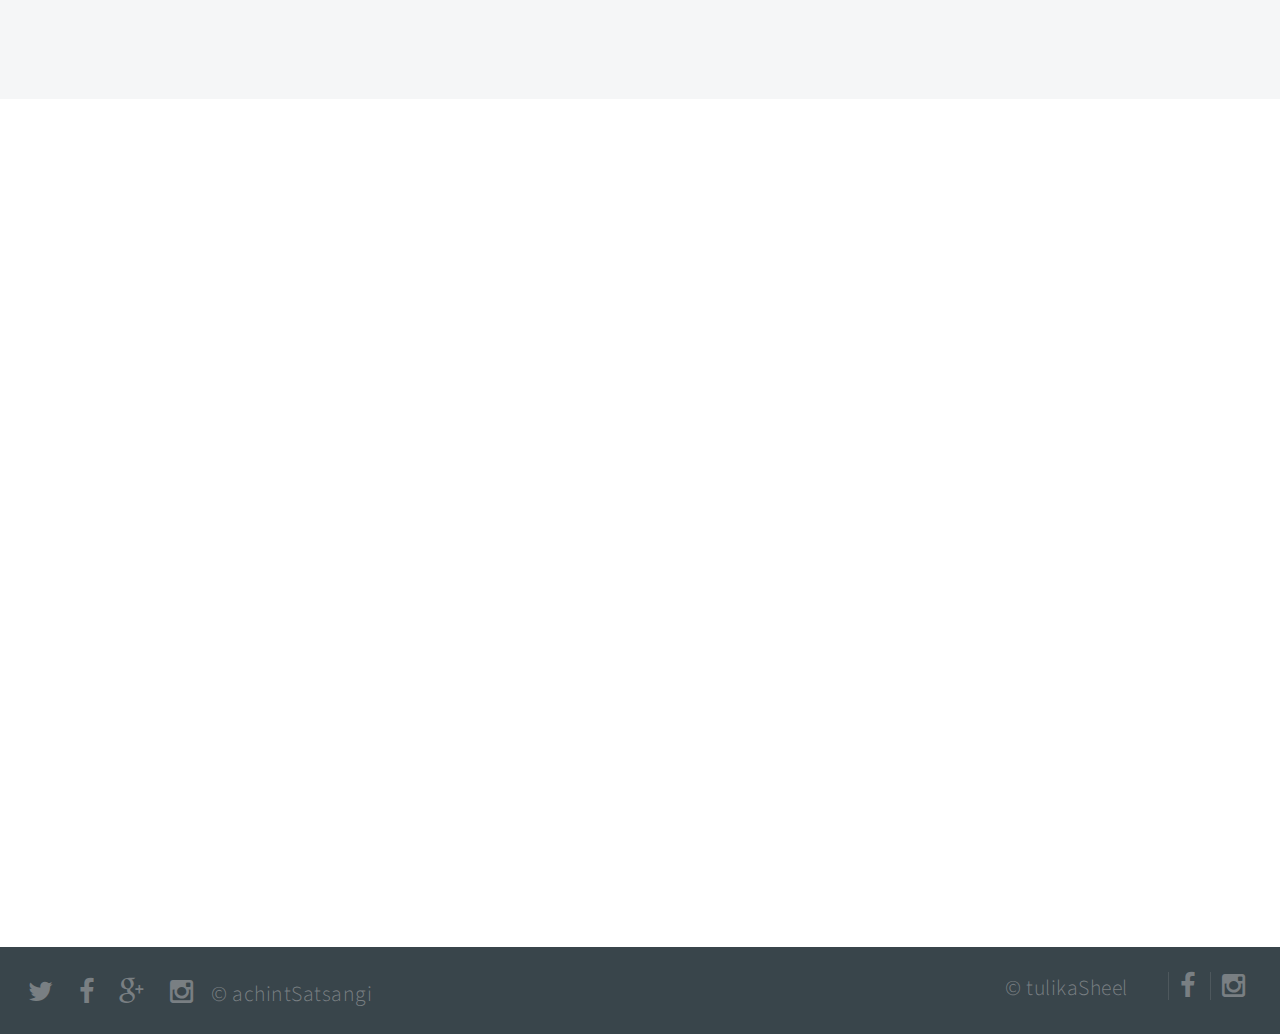
==== commit 25416209: "Go Livegit add .git add .git add ." ====
--- a/src/main/webapp/index.html
+++ b/src/main/webapp/index.html
@@ -19,8 +19,189 @@
 		<!--[if lte IE 8]><link rel="stylesheet" href="assets/css/ie8.css" /><![endif]-->
 		<!--[if lte IE 9]><link rel="stylesheet" href="assets/css/ie9.css" /><![endif]-->
 	</head>
+    <style>
+        .google-maps {
+            position: relative;
+            padding-bottom: 75%; // This is the aspect ratio
+            height: 0;
+            overflow: hidden;
+        }
+        .google-maps iframe {
+            position: absolute;
+            top: 0;
+            left: 0;
+            width: 100% !important;
+            height: 100% !important;
+        }
+    </style>
 	<body>
-		<H1>Under construction - achint.satsangi@gmail.com</H1>
+
+		<!-- Header -->
+			<header id="header">
+
+				<!-- Logo -->
+					<h1 id="logo">Tulika weds Achint</h1>
+
+				<!-- Nav -->
+					<nav id="nav">
+						<ul>
+							<li><a href="#intro">Home</a></li>
+							<li><a href="#one">Satsang</a></li>
+							<li><a href="#two">Sangeet</a></li>
+                            <li><a href="#three">Shadi</a></li>
+							<li><a href="#work">Aamantran</a></li>
+							<li><a href="#contact">Map</a></li>
+							<li><a href="#four">Fun</a></li>
+						</ul>
+					</nav>
+
+			</header>
+
+		<!-- Intro -->
+			<section id="intro" class="main style1 dark fullscreen">
+				<div class="content container 75%">
+					<header>
+						<h2 style="color: #ffffcc">RADHASOAMI</h2>
+					</header>
+					<p style="font-size: 30px; color: #ffff1a; margin-bottom: 10px;"><strong>Tulika weds Achint</strong><br></p>
+					<p style="color: #ffffcc; margin-bottom: 10px;">Tying knot under the lotus feet,<br>
+					As we were destined to meet.<br>
+                    It is through happiness, that the emotions whirl,<br>
+                    As her parents will adieu their girl.<br>
+                    As our new life soon is going to begin,<br>
+                    Eager are they waiting to bless their daugther and son.</p>
+					<h2 style="font-size: 2em">
+						<a style="font-size: 30px; text-decoration:underline; color: lightskyblue" target="_blank" href="https://goo.gl/forms/WWcEceyZVvLDAA352">RSVP</a>
+					</h2>
+					<p style="color: #ffffcc; margin-bottom: 10px;">Please respond with the link above to confirm your presence</p>
+					<footer style="margin-top: 20px">
+						<a href="#one" class="button style2 down">More</a>
+					</footer>
+				</div>
+			</section>
+
+		<!-- One -->
+			<section id="one" class="main style2 right dark fullscreen">
+				<div class="content box style2" style="background-color: rgba(255, 255, 255, 0.6);">
+					<header>
+						<h2>Satsang</h2>
+					</header>
+					<p>
+						Approx 7:15 pm<br>
+                        <strong>24th March 2017</strong><br>
+						<a target="_blank" href="https://www.google.co.in/maps/place/27%C2%B013'10.3%22N+78%C2%B000'53.6%22E/@27.2195394,78.0137907,18z/data=!3m1!4b1!4m5!3m4!1s0x0:0x0!8m2!3d27.219537!4d78.014885">
+							<img src="./images/maps.png" alt="View location" style="width: 45px; height: 45px" /></a><br>
+                        4/100, Vidyut Nagar,<br>
+                        Dayalbagh, Agra - 282005<br>
+                    </p>
+				</div>
+				<a href="#two" class="button style2 down anchored">Next</a>
+			</section>
+
+		<!-- Two -->
+			<section id="two" class="main style2 left dark fullscreen">
+				<div class="content box style2" style="background-color: rgba(255, 255, 255, 0.6);">
+					<header>
+						<h2>Sangeet</h2>
+					</header>
+					<p>
+						2:00 pm onwards<br>
+                        <strong>25th March 2017</strong><br>
+						<a target="_blank" href="https://www.google.co.in/maps/place/Hari+Om+Seva+Sadan/@27.2310279,78.0007339,17z/data=!4m12!1m6!3m5!1s0x397479f97de6b363:0x8b2eff7491666ffa!2sDayalbagh+Educational+Institute!8m2!3d27.2279199!4d78.0137765!3m4!1s0x0:0xb620b391113aa0e8!8m2!3d27.2306909!4d78.0000671">
+							<img src="./images/maps.png" alt="View location" style="width: 45px; height: 45px"/></a><br>
+                        Hari Om Seva Sadan<br>
+                        100 ft road, Vaibhav Kunj,<br>
+                        Dayalbagh, Agra - 282007<br>
+				</div>
+				<a href="#three" class="button style2 down anchored">Next</a>
+			</section>
+
+        <!-- three -->
+        <section id="three" class="main style1 dark fullscreen">
+            <div class="content container 75%">
+                <header>
+                    <h2>Shadi</h2>
+                </header>
+                <p style="font-size: 20px;">
+					12:15 pm onwards<br>
+                    <strong>26th March 2017<br>
+					<a target="_blank" href="https://www.google.co.in/maps/place/Hari+Om+Seva+Sadan/@27.2310279,78.0007339,17z/data=!4m12!1m6!3m5!1s0x397479f97de6b363:0x8b2eff7491666ffa!2sDayalbagh+Educational+Institute!8m2!3d27.2279199!4d78.0137765!3m4!1s0x0:0xb620b391113aa0e8!8m2!3d27.2306909!4d78.0000671">
+						<img src="./images/maps.png" alt="View location" style="width: 45px; height: 45px"/></a><br>
+					Hari Om Seva Sadan<br>
+					100 ft road, Vaibhav Kunj,<br>
+					Dayalbagh, Agra - 282007<br>
+					</strong></p>
+                    <footer>
+                        <a href="#work" class="button style2 down">More</a>
+                    </footer>
+            </div>
+        </section>
+
+        <!-- Work -->
+			<section id="work" class="main style3 primary">
+				<div class="content container">
+					<header>
+						<h2>Aamantran</h2>
+					</header>
+
+					<!-- Lightbox Gallery  -->
+						<div class="container 75% gallery">
+							<div class="row 0% images">
+								<div class="6u 12u(mobile)"><a href="images/fulls/02.jpg" class="image fit from-right"><img src="images/thumbs/02.jpg" title="Achint weds Tulika" alt="Achint weds Tulika" /></a></div>
+								<div class="6u 12u(mobile)"><a href="images/fulls/01.jpg" class="image fit from-left"><img src="images/thumbs/01.jpg" title="Tulika weds Achint" alt="Tulika weds Achint" /></a></div>
+							</div>
+						</div>
+
+				</div>
+			</section>
+
+		<!-- Contact -->
+			<section id="contact" class="main style3 secondary">
+				<div class="content container">
+					<header>
+                        <h2>Map</h2>
+					</header>
+                    <div class="google-maps" style="margin-bottom: 30px;">
+                        <iframe src="https://www.google.com/maps/d/embed?mid=1TReuYpq1yU-pJYX52hJkqtYd2sU" width="640" height="480"></iframe>
+                    </div>
+				</div>
+			</section>
+
+
+		<!-- four -->
+		<section id="four" class="main style1 dark fullscreen">
+			<div class="content container 75%">
+				<header style="margin-bottom: 40px;">
+					<h2>How I broke the news :)</h2>
+				</header>
+				<div id="youtubeVideo" class="video-container youtubeVideoClass">
+					<iframe width="560" height="315" src="https://www.youtube.com/embed/zTxZk_iMkrM" frameborder="0" allowfullscreen></iframe>
+				</div>
+			</div>
+
+		</section>
+
+		<!-- Footer -->
+			<footer id="footer">
+				<!-- Icons -->
+					<ul class="actions">
+						<li><a target="_blank" href="https://twitter.com/achint_satsangi" class="icon fa-twitter"><span class="label">Twitter</span></a></li>
+						<li><a target="_blank" href="https://www.facebook.com/satsangi.achint" class="icon fa-facebook"><span class="label">Facebook</span></a></li>
+                        <li><a target="_blank" href="https://plus.google.com/u/0/+AchintSatsangi" class="icon fa-google-plus"><span class="label">Google+</span></a></li>
+						<li><a target="_blank" href="https://www.instagram.com/achintsatsangi" class="icon fa-instagram"><span class="label">Instagram</span></a></li>
+						<li></li>
+						<li>&copy; achintSatsangi</li>
+					</ul>
+
+				<!-- menu -->
+					<ul class="menu">
+						<li>&copy; tulikaSheel</li>
+						<li></li>
+						<li><a target="_blank" href="https://www.facebook.com/tulika.sheel.5" class="icon fa-facebook"><span class="label">Facebook</span></a></li>
+						<li><a target="_blank" href="https://www.instagram.com/tulikasheel/" class="icon fa-instagram"><span class="label">Instagram</span></a></li>
+					</ul>
+
+			</footer>
 
 		<!-- Scripts -->
 			<script src="assets/js/jquery.min.js"></script>
--- a/src/main/webapp/assets/css/main.css
+++ b/src/main/webapp/assets/css/main.css
@@ -2257,7 +2257,7 @@
 	}
 
 		.box.style2 {
-			padding: 3.5em 2.5em 3.5em 2.5em;
+			padding: 3.5em 2.5em 3.5em 5.5em;
 		}
 
 /* Main */
@@ -2274,7 +2274,7 @@
 
 		.main.style1 {
 			text-align: center;
-			padding: 3em 0 3em 0;
+			padding: 2em 0 2em 0;
 		}
 
 			.main.style1 h2 {
@@ -2907,6 +2907,40 @@
 	background-position: top left, center center;
 }
 
+/* Four */
+
+#four {
+	background: url("images/overlay.png"), url("../../images/intro.jpg");
+	background-size: 256px 256px, cover;
+	background-attachment: fixed, fixed;
+	background-position: top left, bottom center;
+	background-repeat: repeat, no-repeat;
+	opacity: 0.8;
+}
+
+.youtubeVideoClass {
+	margin-left: auto;
+	margin-right: auto;
+}
+
+.video-container {
+	position: relative;
+	padding-bottom: 56.25%;
+	padding-top: 30px; height: 0; overflow: hidden;
+}
+
+.video-container iframe,
+.video-container object,
+.video-container embed {
+	position: absolute;
+	top: 0;
+	left: 0;
+	width: 80%;
+	height: 80%;
+	margin-left: 10%;
+	margin-right: 10%;
+}
+
 /* Work */
 
 	#work .row.images .image {
@@ -3019,7 +3053,7 @@
 		}
 
 			#footer .menu li {
-				font-size: 0.9em;
+				font-size: 1.25em;
 			}
 
 /* Poptrox */
@@ -3355,7 +3389,7 @@
 			}
 
 			.main.style1 {
-				padding: 4em 15px 4em 15px;
+				padding: 2em 15px 2em 15px;
 			}
 
 				.main.style1 h2 {
@@ -3425,8 +3459,8 @@
 			#footer .menu li {
 				border-left: 0;
 				padding: 1em 0 0 0;
-				margin: 0;
-				display: block;
+				margin-left: 1em;
+				display: inline-block;
 			}
 
 				#footer .menu li:first-child {
--- a/src/main/webapp/assets/css/ie8.css
+++ b/src/main/webapp/assets/css/ie8.css
@@ -113,7 +113,7 @@
 			top: 0;
 		}
 
-/* One */
+/* Three */
 
 #three {
 	-ms-behavior: url("assets/js/ie/backgroundsize.min.htc");
@@ -134,4 +134,51 @@
 	position: absolute;
 	left: 0;
 	top: 0;
+}
+
+/* Four */
+
+#four {
+	-ms-behavior: url("assets/js/ie/backgroundsize.min.htc");
+	background: url("../../images/intro.jpg");
+	background-size: cover;
+	opacity: 0.8;
+}
+
+.youtubeVideoClass {
+	margin-left: auto;
+	margin-right: auto;
+}
+
+.video-container {
+	position: relative;
+	padding-bottom: 56.25%;
+	padding-top: 30px; height: 0; overflow: hidden;
+}
+
+.video-container iframe,
+.video-container object,
+.video-container embed {
+	position: absolute;
+	top: 0;
+	left: 0;
+	width: 80%;
+	height: 80%;
+	margin-left: 10%;
+	margin-right: 10%;
+}
+
+#four .content {
+	position: relative;
+	z-index: 1;
+}
+
+#four:after {
+	content: '';
+	background: url("images/overlay.png");
+	width: 100%;
+	height: 100%;
+	position: absolute;
+	left: 0;
+	top: 0;
 }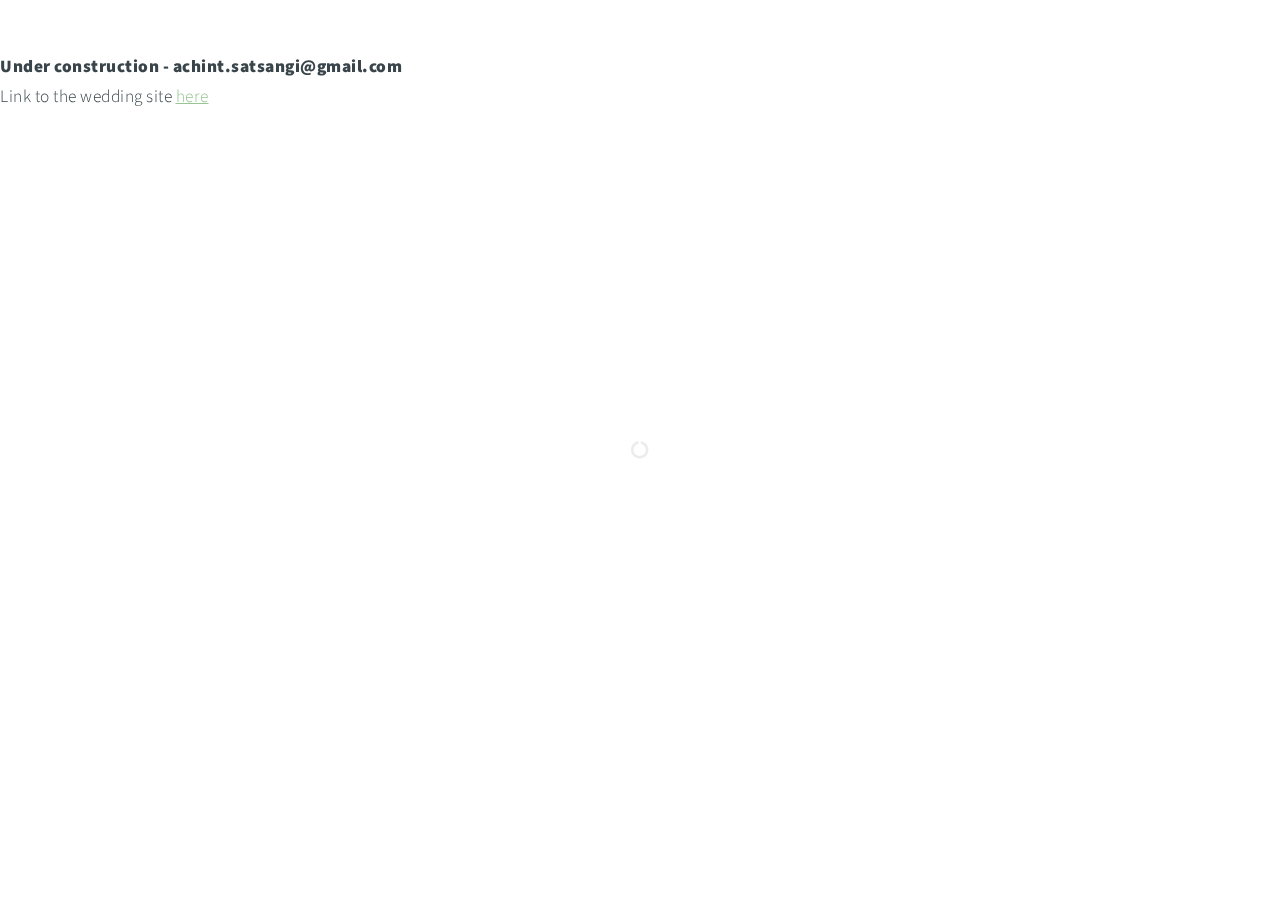
==== commit 6a80fe25: "Deleted old junk files.. moved marriage site to a new folder" ====
--- a/src/main/webapp/index.html
+++ b/src/main/webapp/index.html
@@ -19,189 +19,9 @@
 		<!--[if lte IE 8]><link rel="stylesheet" href="assets/css/ie8.css" /><![endif]-->
 		<!--[if lte IE 9]><link rel="stylesheet" href="assets/css/ie9.css" /><![endif]-->
 	</head>
-    <style>
-        .google-maps {
-            position: relative;
-            padding-bottom: 75%; // This is the aspect ratio
-            height: 0;
-            overflow: hidden;
-        }
-        .google-maps iframe {
-            position: absolute;
-            top: 0;
-            left: 0;
-            width: 100% !important;
-            height: 100% !important;
-        }
-    </style>
 	<body>
-
-		<!-- Header -->
-			<header id="header">
-
-				<!-- Logo -->
-					<h1 id="logo">Tulika weds Achint</h1>
-
-				<!-- Nav -->
-					<nav id="nav">
-						<ul>
-							<li><a href="#intro">Home</a></li>
-							<li><a href="#one">Satsang</a></li>
-							<li><a href="#two">Sangeet</a></li>
-                            <li><a href="#three">Shadi</a></li>
-							<li><a href="#work">Aamantran</a></li>
-							<li><a href="#contact">Map</a></li>
-							<li><a href="#four">Fun</a></li>
-						</ul>
-					</nav>
-
-			</header>
-
-		<!-- Intro -->
-			<section id="intro" class="main style1 dark fullscreen">
-				<div class="content container 75%">
-					<header>
-						<h2 style="color: #ffffcc">RADHASOAMI</h2>
-					</header>
-					<p style="font-size: 30px; color: #ffff1a; margin-bottom: 10px;"><strong>Tulika weds Achint</strong><br></p>
-					<p style="color: #ffffcc; margin-bottom: 10px;">Tying knot under the lotus feet,<br>
-					As we were destined to meet.<br>
-                    It is through happiness, that the emotions whirl,<br>
-                    As her parents will adieu their girl.<br>
-                    As our new life soon is going to begin,<br>
-                    Eager are they waiting to bless their daugther and son.</p>
-					<h2 style="font-size: 2em">
-						<a style="font-size: 30px; text-decoration:underline; color: lightskyblue" target="_blank" href="https://goo.gl/forms/WWcEceyZVvLDAA352">RSVP</a>
-					</h2>
-					<p style="color: #ffffcc; margin-bottom: 10px;">Please respond with the link above to confirm your presence</p>
-					<footer style="margin-top: 20px">
-						<a href="#one" class="button style2 down">More</a>
-					</footer>
-				</div>
-			</section>
-
-		<!-- One -->
-			<section id="one" class="main style2 right dark fullscreen">
-				<div class="content box style2" style="background-color: rgba(255, 255, 255, 0.6);">
-					<header>
-						<h2>Satsang</h2>
-					</header>
-					<p>
-						Approx 7:15 pm<br>
-                        <strong>24th March 2017</strong><br>
-						<a target="_blank" href="https://www.google.co.in/maps/place/27%C2%B013'10.3%22N+78%C2%B000'53.6%22E/@27.2195394,78.0137907,18z/data=!3m1!4b1!4m5!3m4!1s0x0:0x0!8m2!3d27.219537!4d78.014885">
-							<img src="./images/maps.png" alt="View location" style="width: 45px; height: 45px" /></a><br>
-                        4/100, Vidyut Nagar,<br>
-                        Dayalbagh, Agra - 282005<br>
-                    </p>
-				</div>
-				<a href="#two" class="button style2 down anchored">Next</a>
-			</section>
-
-		<!-- Two -->
-			<section id="two" class="main style2 left dark fullscreen">
-				<div class="content box style2" style="background-color: rgba(255, 255, 255, 0.6);">
-					<header>
-						<h2>Sangeet</h2>
-					</header>
-					<p>
-						2:00 pm onwards<br>
-                        <strong>25th March 2017</strong><br>
-						<a target="_blank" href="https://www.google.co.in/maps/place/Hari+Om+Seva+Sadan/@27.2310279,78.0007339,17z/data=!4m12!1m6!3m5!1s0x397479f97de6b363:0x8b2eff7491666ffa!2sDayalbagh+Educational+Institute!8m2!3d27.2279199!4d78.0137765!3m4!1s0x0:0xb620b391113aa0e8!8m2!3d27.2306909!4d78.0000671">
-							<img src="./images/maps.png" alt="View location" style="width: 45px; height: 45px"/></a><br>
-                        Hari Om Seva Sadan<br>
-                        100 ft road, Vaibhav Kunj,<br>
-                        Dayalbagh, Agra - 282007<br>
-				</div>
-				<a href="#three" class="button style2 down anchored">Next</a>
-			</section>
-
-        <!-- three -->
-        <section id="three" class="main style1 dark fullscreen">
-            <div class="content container 75%">
-                <header>
-                    <h2>Shadi</h2>
-                </header>
-                <p style="font-size: 20px;">
-					12:15 pm onwards<br>
-                    <strong>26th March 2017<br>
-					<a target="_blank" href="https://www.google.co.in/maps/place/Hari+Om+Seva+Sadan/@27.2310279,78.0007339,17z/data=!4m12!1m6!3m5!1s0x397479f97de6b363:0x8b2eff7491666ffa!2sDayalbagh+Educational+Institute!8m2!3d27.2279199!4d78.0137765!3m4!1s0x0:0xb620b391113aa0e8!8m2!3d27.2306909!4d78.0000671">
-						<img src="./images/maps.png" alt="View location" style="width: 45px; height: 45px"/></a><br>
-					Hari Om Seva Sadan<br>
-					100 ft road, Vaibhav Kunj,<br>
-					Dayalbagh, Agra - 282007<br>
-					</strong></p>
-                    <footer>
-                        <a href="#work" class="button style2 down">More</a>
-                    </footer>
-            </div>
-        </section>
-
-        <!-- Work -->
-			<section id="work" class="main style3 primary">
-				<div class="content container">
-					<header>
-						<h2>Aamantran</h2>
-					</header>
-
-					<!-- Lightbox Gallery  -->
-						<div class="container 75% gallery">
-							<div class="row 0% images">
-								<div class="6u 12u(mobile)"><a href="images/fulls/02.jpg" class="image fit from-right"><img src="images/thumbs/02.jpg" title="Achint weds Tulika" alt="Achint weds Tulika" /></a></div>
-								<div class="6u 12u(mobile)"><a href="images/fulls/01.jpg" class="image fit from-left"><img src="images/thumbs/01.jpg" title="Tulika weds Achint" alt="Tulika weds Achint" /></a></div>
-							</div>
-						</div>
-
-				</div>
-			</section>
-
-		<!-- Contact -->
-			<section id="contact" class="main style3 secondary">
-				<div class="content container">
-					<header>
-                        <h2>Map</h2>
-					</header>
-                    <div class="google-maps" style="margin-bottom: 30px;">
-                        <iframe src="https://www.google.com/maps/d/embed?mid=1TReuYpq1yU-pJYX52hJkqtYd2sU" width="640" height="480"></iframe>
-                    </div>
-				</div>
-			</section>
-
-
-		<!-- four -->
-		<section id="four" class="main style1 dark fullscreen">
-			<div class="content container 75%">
-				<header style="margin-bottom: 40px;">
-					<h2>How I broke the news :)</h2>
-				</header>
-				<div id="youtubeVideo" class="video-container youtubeVideoClass">
-					<iframe width="560" height="315" src="https://www.youtube.com/embed/zTxZk_iMkrM" frameborder="0" allowfullscreen></iframe>
-				</div>
-			</div>
-
-		</section>
-
-		<!-- Footer -->
-			<footer id="footer">
-				<!-- Icons -->
-					<ul class="actions">
-						<li><a target="_blank" href="https://twitter.com/achint_satsangi" class="icon fa-twitter"><span class="label">Twitter</span></a></li>
-						<li><a target="_blank" href="https://www.facebook.com/satsangi.achint" class="icon fa-facebook"><span class="label">Facebook</span></a></li>
-                        <li><a target="_blank" href="https://plus.google.com/u/0/+AchintSatsangi" class="icon fa-google-plus"><span class="label">Google+</span></a></li>
-						<li><a target="_blank" href="https://www.instagram.com/achintsatsangi" class="icon fa-instagram"><span class="label">Instagram</span></a></li>
-						<li></li>
-						<li>&copy; achintSatsangi</li>
-					</ul>
-
-				<!-- menu -->
-					<ul class="menu">
-						<li>&copy; tulikaSheel</li>
-						<li></li>
-						<li><a target="_blank" href="https://www.facebook.com/tulika.sheel.5" class="icon fa-facebook"><span class="label">Facebook</span></a></li>
-						<li><a target="_blank" href="https://www.instagram.com/tulikasheel/" class="icon fa-instagram"><span class="label">Instagram</span></a></li>
-					</ul>
-
-			</footer>
+		<H1>Under construction - achint.satsangi@gmail.com</H1>
+		<p>Link to the wedding site <a href="./marriage">here</a></p>
 
 		<!-- Scripts -->
 			<script src="assets/js/jquery.min.js"></script>
